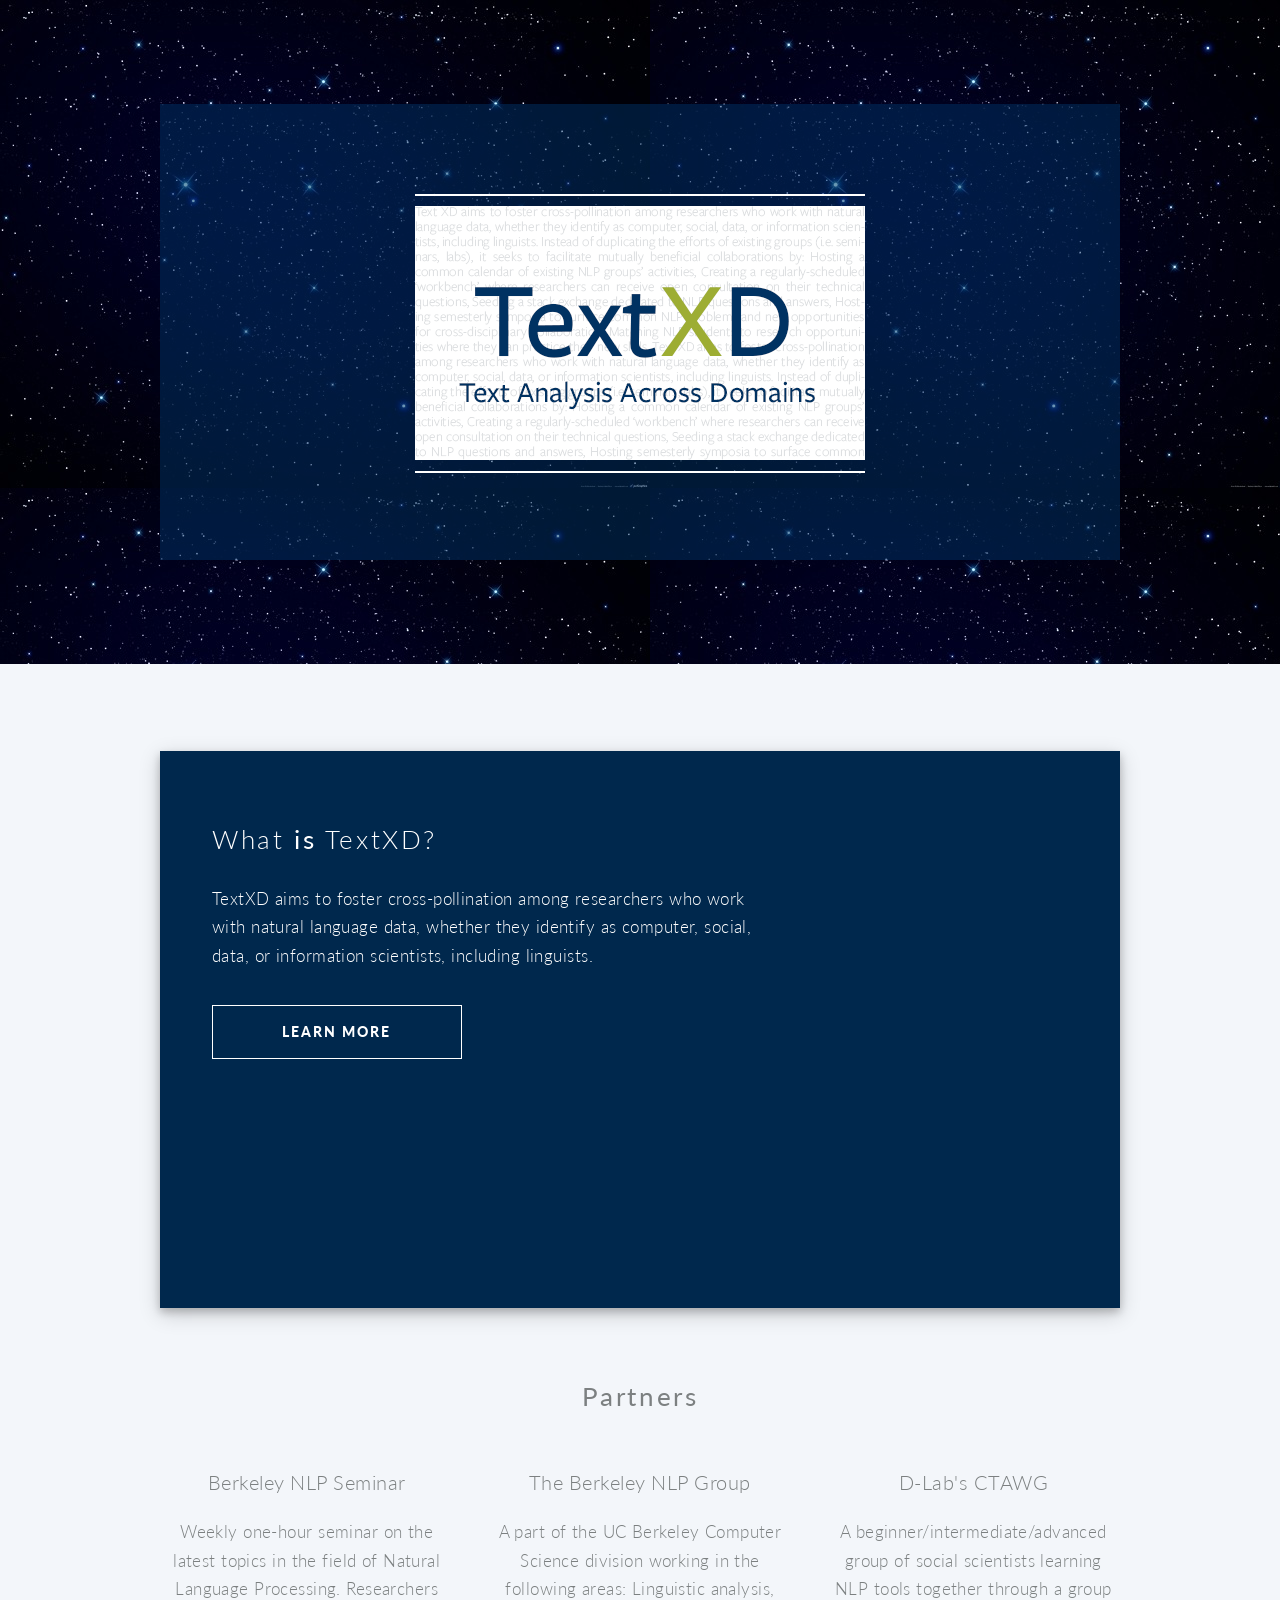
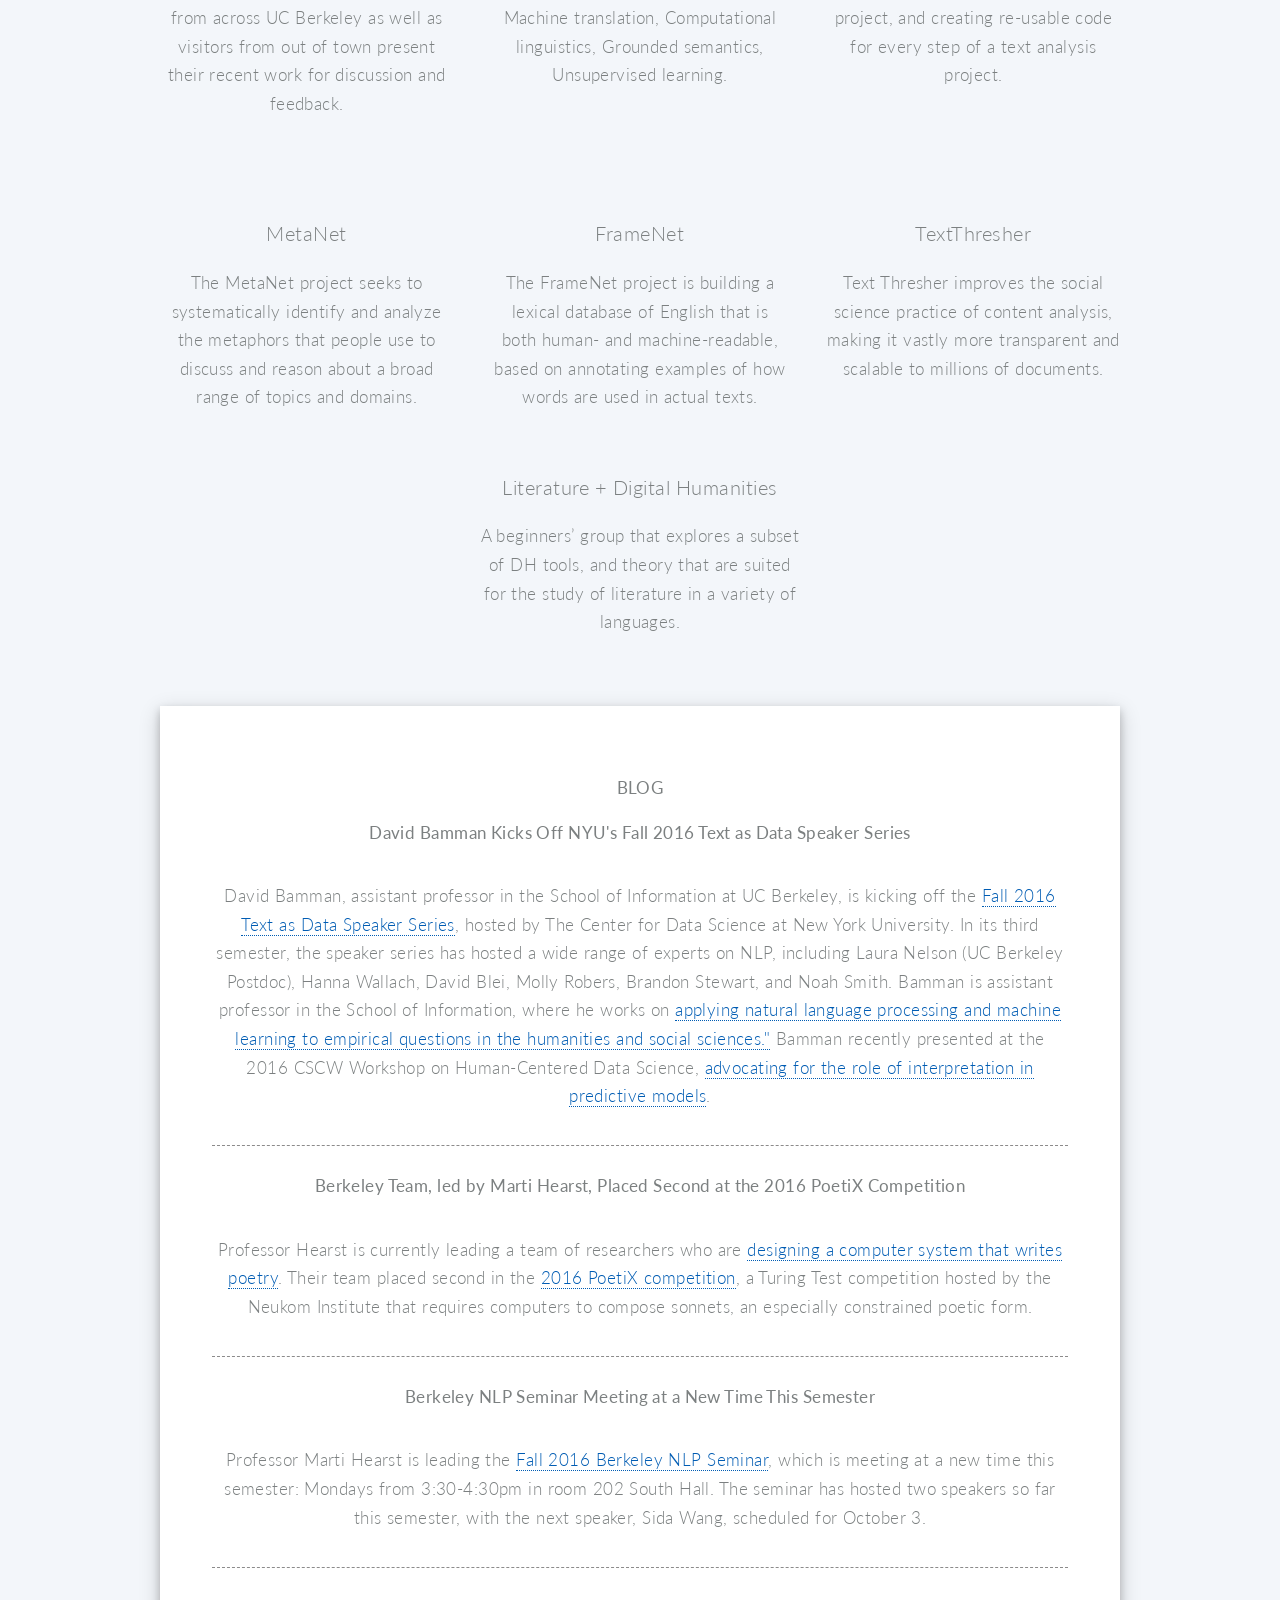
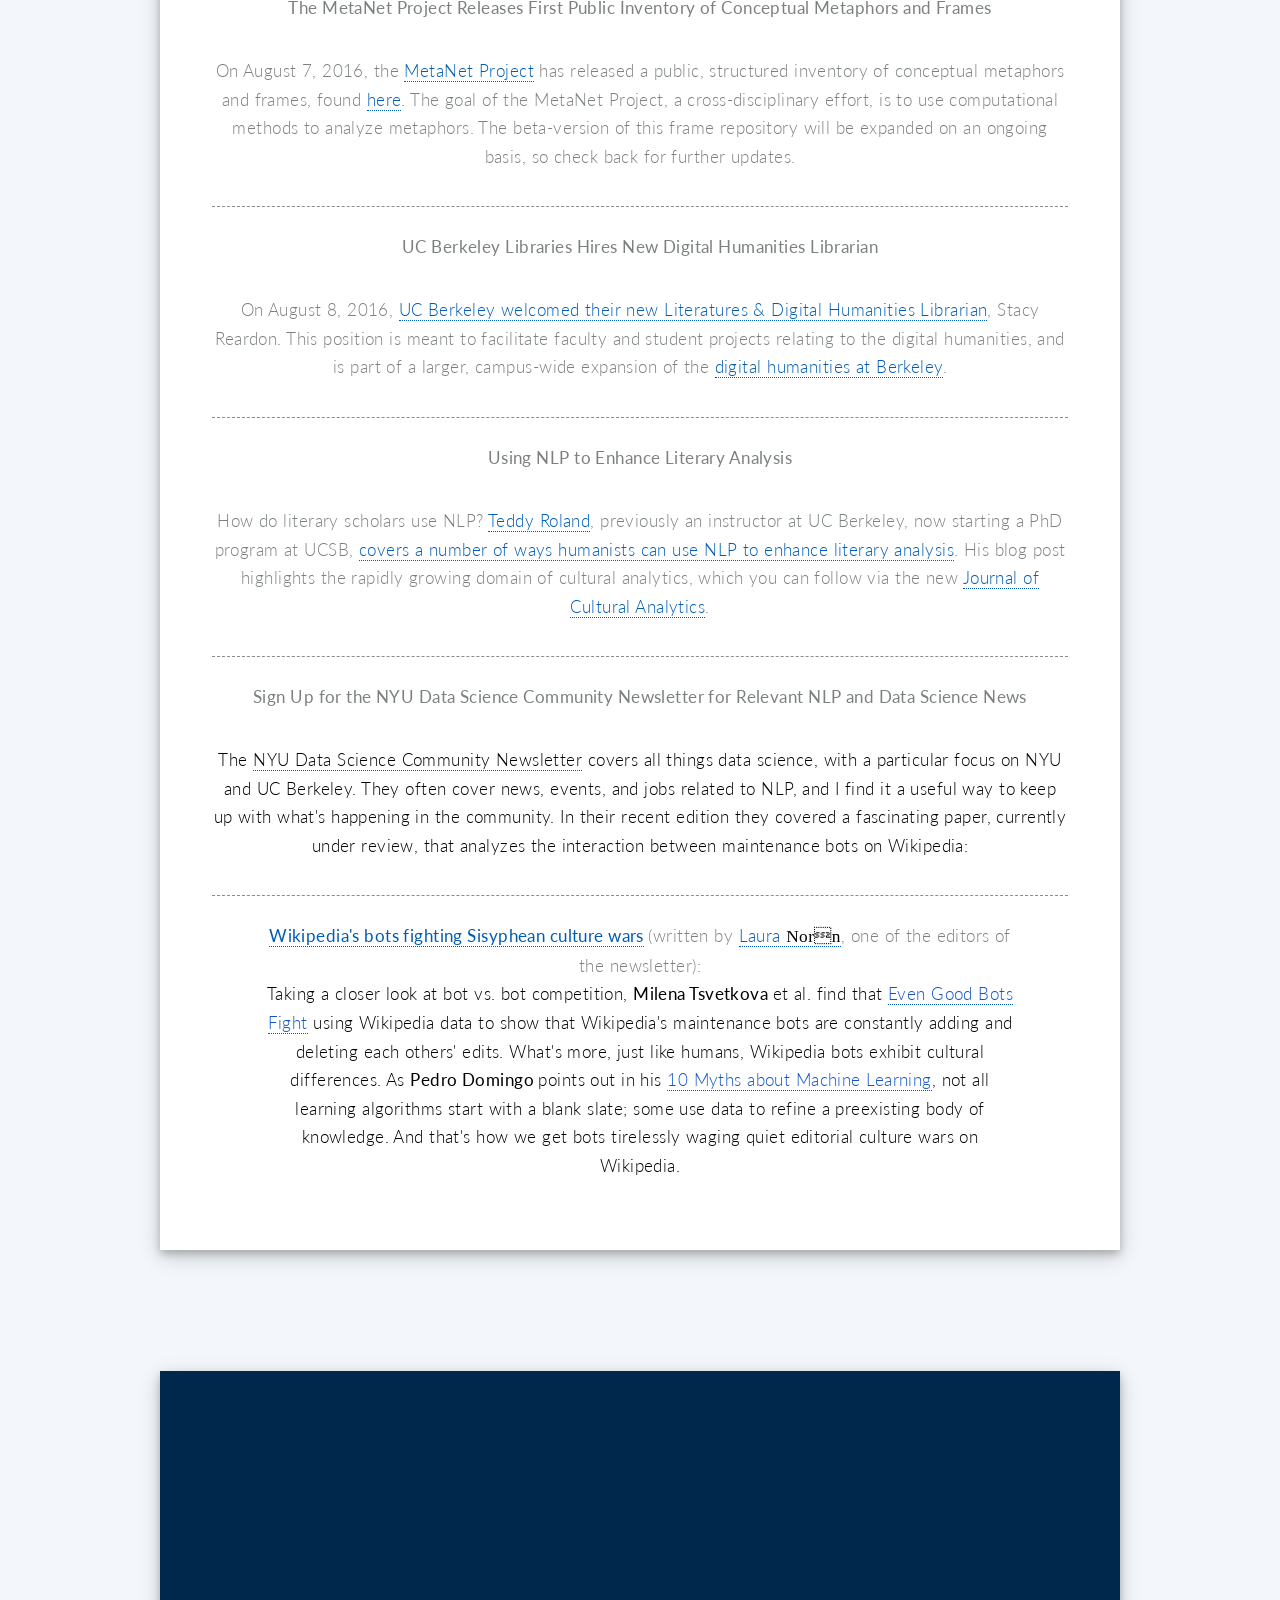
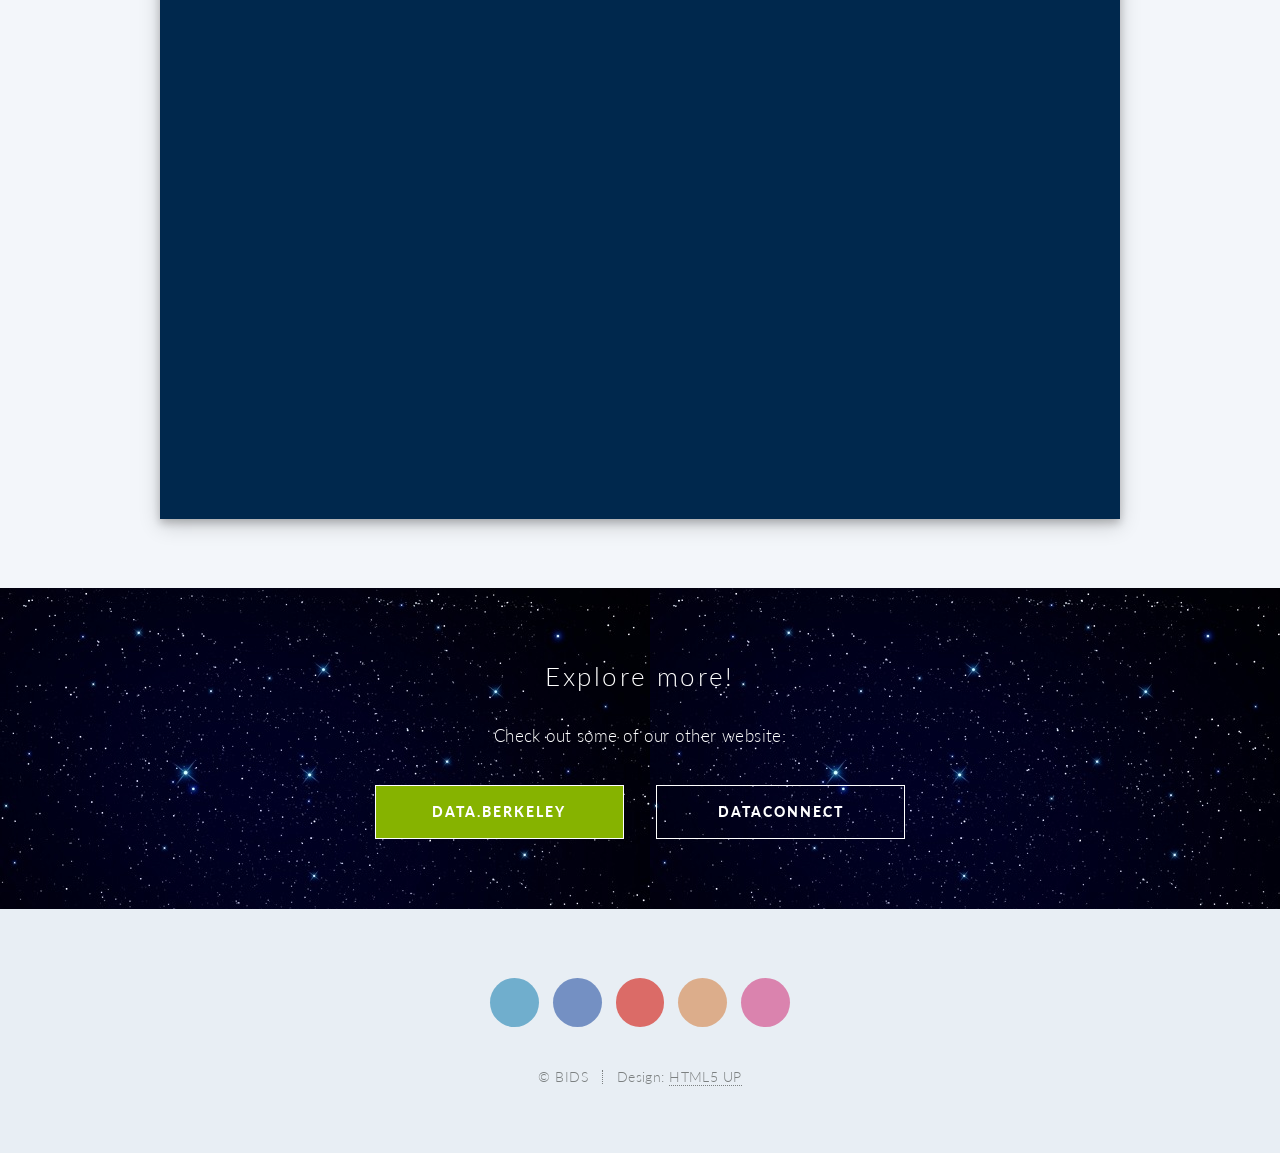
==== index.html @ 4e78bb00 "Update index.html" ====
<!DOCTYPE HTML>
<html>
	<head>
		<title>TextXD</title>
		<meta charset="utf-8" />
		<meta name="viewport" content="width=device-width, initial-scale=1" />
		<!--[if lte IE 8]><script src="assets/js/ie/html5shiv.js"></script><![endif]-->
		<link rel="stylesheet" href="assets/css/main.css" />
		<!--[if lte IE 8]><link rel="stylesheet" href="assets/css/ie8.css" /><![endif]-->
		<!--[if lte IE 9]><link rel="stylesheet" href="assets/css/ie9.css" /><![endif]-->
	</head>
	<body class="index">
		<div id="page-wrapper">

			<!-- Banner -->
				<section id="banner">

					<!--
						".inner" is set up as an inline-block so it automatically expands
						in both directions to fit whatever's inside it. This means it won't
						automatically wrap lines, so be sure to use line breaks where
						appropriate (<br />).
					-->
					<div class="inner" style="width: 75%; padding-top: 7%;">

						<header>
							<p style="padding-top: 7px;"><img src = "images/TextXD.png"></p>
						</header>

					</div>

				</section>

			<!-- Main -->
				<article id="main">

<!-- 					<header class="special container">
						<span class="icon fa-bar-chart-o"></span>
						<h2>These teams play a huge role in <strong>evolving</strong>
						<br /> the Data Science program at Berkeley
						</h2>
						<p>The BIDS ETWG meets bi-monthly to discuss events and issues occuring within the Data Science at Berkeley community
						<br /> Through our various projects, we encourage <strong>collaboration</strong> between undergraduate/graduate students & professors.
						<br /> In addition to looking to <strong>expand</strong> our student team, the faculty at BIDS is always excited to speak to students who drop by. </p>
					</header> -->

					<!-- One -->
						<section class="wrapper style2 container special-alt" style = "box-shadow: 0 4px 8px 0 rgba(0, 0, 0, 0.2), 0 6px 20px 0 rgba(0, 0, 0, 0.19);">
							<div class="row 50%">
								<div class="8u 12u(narrower)">

									<header>
										<h2>What <strong>is</strong> TextXD?</h2>
									</header>
									<p>TextXD aims to foster cross-pollination among researchers who work with natural language data, whether they identify as computer, 
									social, data, or information scientists, including linguists. </p>
									
<!-- 									<ul class="rteindent1">
										<li>Hosting a common calendar of existing natural language processing (NLP) groups’ activities</li>
										<li>Creating a regularly scheduled "workbench"&nbsp;where researchers can receive open consultation on their technical questions</li>
										<li>Seeding a stack exchange dedicated to NLP questions and answers</li>
										<li>Hosting semesterly symposia to surface common NLP problems and new opportunities for cross-disciplinary collaboration</li>
										<li>Matching NLP students to research opportunities twhere they can practice their new skills</li>
										<li>And more</li>
									</ul> -->
									
									<footer>
										<ul class="buttons">
											<li><a href="https://bids.berkeley.edu/research/textxd" class="button">Learn More</a></li>
										</ul>
									</footer>

								</div>
								<div class="4u 12u(narrower) important(narrower)">

									<ul class="featured-icons">
										<li><span class="icon fa-clock-o"><span class="label">Feature 1</span></span></li>
										<li><span class="icon fa-volume-up"><span class="label">Feature 2</span></span></li>
										<li><span class="icon fa-laptop"><span class="label">Feature 3</span></span></li>
										<li><span class="icon fa-inbox"><span class="label">Feature 4</span></span></li>
										<li><span class="icon fa-lock"><span class="label">Feature 5</span></span></li>
										<li><span class="icon fa-cog"><span class="label">Feature 6</span></span></li>
									</ul>

								</div>
							</div>
						</section>
						

					<!-- Two -->
					<section class="wrapper style1 container special">
						<header>
							<h2><strong>Partners</strong></h2>
						</header>

							<div class="row">
								<div class="4u 12u(narrower)">

									<section>
										<span class="icon featured fa-users"></span>
										<header>
											<h3><a href="http://nlp.berkeley.edu/">Berkeley NLP Seminar</a></h3>
										</header>
										<p>Weekly one-hour seminar on the latest topics in the field of Natural Language Processing. Researchers from 
										across UC Berkeley as well as visitors from out of town present their recent work for discussion and feedback. </p>
									</section>

								</div>
								<div class="4u 12u(narrower)">

									<section>
										<span class="icon featured fa-comments-o"></span>
										<header>
											<h3><a href="http://nlp.cs.berkeley.edu/">The Berkeley NLP Group</a></h3>
										</header>
										<p>A part of the UC Berkeley Computer Science division working in the following areas: Linguistic analysis, Machine translation, 
										Computational linguistics, Grounded semantics, Unsupervised learning.</p>
									</section>

								</div>
								<div class="4u 12u(narrower)">

									<section>
										<span class="icon featured fa-code"></span>
										<header>
											<h3><a href="http://dlabctawg.github.io">D-Lab's CTAWG</a></h3>
										</header>
										<p>A beginner/intermediate/advanced group of social scientists learning NLP tools together through a group project, 
										and creating re-usable code for every step of a text analysis project.</p>
									</section>

								</div>
							</div>
						
							<div class="row">
								<div class="4u 12u(narrower)">

									<section>
										<span class="icon featured fa-sitemap"></span>
										<header>
											<h3><a href="https://metanet.icsi.berkeley.edu/metanet/">MetaNet</a></h3>
										</header>
										<p>The MetaNet project seeks to systematically identify and analyze the metaphors that people use to discuss and reason about a broad range of topics and domains. </p>
									</section>

								</div>
								<div class="4u 12u(narrower)">

									<section>
										<span class="icon featured fa-desktop"></span>
										<header>
											<h3><a href="https://framenet.icsi.berkeley.edu/fndrupal/">FrameNet</a></h3>
										</header>
										<p>The FrameNet project is building a lexical database of English that is both human- and machine-readable, based on annotating examples of how words are used in actual texts. </p>
									</section>

								</div>
								<div class="4u 12u(narrower)">

									<section>
										<span class="icon featured fa-check"></span>
										<header>
											<h3><a href="http://www.textthresher.org/">TextThresher</a></h3>
										</header>
										<p>Text Thresher improves the social science practice of content analysis, making it vastly more transparent and scalable to millions of documents.</p>
									</section>

								</div>
						</div>
						<div>
								<div class="4u 12u(narrower)" style="margin: auto;">

									<section>
										<span class="icon featured fa-comment"></span>
										<header>
											<h3><a href="http://digitalhumanities.berkeley.edu/">Literature + Digital Humanities</a></h3>
										</header>
										<p>A beginners’ group that explores a subset of DH tools, and theory that are suited for the study of literature in a variety of languages.</p>
									</section>

								</div>
							</div>
						</section>
				

					<!-- Three -->
						<section class="wrapper style3 container special" style = "box-shadow: 0 4px 8px 0 rgba(0, 0, 0, 0.2), 0 6px 20px 0 rgba(0, 0, 0, 0.19);">

							<header>
								<h1><strong>BLOG</strong></h1>
							</header>

							<div class=WordSection1>

							<p class=MsoNormal><b>David <span class=SpellE>Bamman</span> Kicks Off NYU's
							Fall 2016 Text as Data Speaker Series<o:p></o:p></b></p>

							<p class=MsoNormal>David <span class=SpellE>Bamman</span>, assistant professor
							in the School of Information at UC Berkeley, is kicking off the <a
							href="http://cds.nyu.edu/text-data-speaker-series/"><span class=InternetLink>Fall
							2016 Text as Data Speaker Series</span></a>, hosted by The Center for Data
							Science at New York University. In its third semester, the speaker series has
							hosted a wide range of experts on NLP, including Laura Nelson (UC Berkeley
							Postdoc), Hanna Wallach, David <span class=SpellE>Blei</span>, Molly <span
							class=SpellE>Robers</span>, Brandon Stewart, and Noah Smith. <span
							class=SpellE>Bamman</span> is assistant professor in the School of Information,
							where he works on <a href="http://people.ischool.berkeley.edu/~dbamman/"><span
							class=InternetLink>applying natural language processing and machine learning
							to empirical questions in the humanities and social sciences.&quot;</span></a> <span
							class=SpellE>Bamman</span> recently presented at the 2016 CSCW Workshop on
							Human-Centered Data Science, <a
							href="http://people.ischool.berkeley.edu/~dbamman/pubs/pdf/Bamman_HCDS.pdf"><span
							class=InternetLink>advocating for the role of interpretation in predictive
							models</span></a>.</p>

							<hr style = "border-top: 1px dashed #8c8b8b;">

							<p class=MsoNormal><b>Berkeley Team, led by Marti Hearst, Placed Second at the
							2016 <span class=SpellE>PoetiX</span> Competition<o:p></o:p></b></p>

							

							<p class=MsoNormal>Professor Hearst is currently leading a team of researchers
							who are <a
							href="http://www.ischool.berkeley.edu/newsandevents/news/20160809-computerpoetry"><span
							class=InternetLink>designing a computer system that writes poetry</span></a>.
							Their team placed second in the <a
							href="http://bregman.dartmouth.edu/turingtests/poetix"><span
							class=InternetLink>2016 <span class=SpellE>PoetiX</span> competition</span></a>,
							a Turing Test competition hosted by the <span class=SpellE>Neukom</span>
							Institute that requires computers to compose sonnets, an especially constrained
							poetic form. </p>

							<hr style = "border-top: 1px dashed #8c8b8b;">
							

							<p class=MsoNormal><b>Berkeley NLP Seminar Meeting at a New Time This Semester<o:p></o:p></b></p>

							

							<p class=MsoNormal>Professor Marti Hearst is leading the <a
							href="http://nlp.berkeley.edu/2016/08/17/nlp-seminar-new-time-for-fall-mondays-at-330pm/"><span
							class=VisitedInternetLink>Fall 2016 Berkeley NLP Seminar</span></a>, which is
							meeting at a new time this semester: Mondays from 3:30-4:30pm in room 202 South
							Hall. The seminar has hosted two speakers so far this semester, with the next
							speaker, <span class=SpellE>Sida</span> Wang, scheduled for October 3. </p>

							<hr style = "border-top: 1px dashed #8c8b8b;">
							

							

							<p class=MsoNormal><b>The <span class=SpellE>MetaNet</span> Project Releases
							First Public Inventory of Conceptual Metaphors and Frames<o:p></o:p></b></p>

							

							<p class=MsoNormal>On August 7, 2016, the <a
							href="https://metanet.icsi.berkeley.edu/metanet/"><span class=SpellE><span
							class=InternetLink>MetaNet</span></span><span class=InternetLink> Project</span></a>
							has released a public, structured inventory of conceptual metaphors and frames,
							found <a href="https://metaphor.icsi.berkeley.edu/pub/en/"><span
							class=InternetLink>here</span></a>. The goal of the <span class=SpellE>MetaNet</span>
							Project, a cross-disciplinary effort, is to use computational methods to
							analyze metaphors. The beta-version of this frame repository will be expanded
							on an ongoing basis, so check back for further updates. </p>

							<hr style = "border-top: 1px dashed #8c8b8b;">
							

							<p class=MsoNormal><b>UC Berkeley Libraries Hires New Digital Humanities
							Librarian<o:p></o:p></b></p>

							

							<p class=MsoNormal>On August 8, 2016, <a
							href="http://blogs.lib.berkeley.edu/cunews.php/announcing-our-new-literatures-digital"><span
							class=InternetLink>UC Berkeley welcomed their new Literatures &amp; Digital
							Humanities Librarian</span></a>, Stacy Reardon. This position is meant to
							facilitate faculty and student projects relating to the digital humanities, and
							is part of a larger, campus-wide expansion of the <a
							href="http://digitalhumanities.berkeley.edu/"><span class=InternetLink>digital
							humanities at Berkeley</span></a>.</p>

							<hr style = "border-top: 1px dashed #8c8b8b;">
							

							<p class=MsoNormal><b>Using NLP to Enhance Literary Analysis<o:p></o:p></b></p>

							

							<p class=MsoNormal>How do literary scholars use NLP? <a
							href="https://teddyroland.com/about/"><span class=InternetLink>Teddy Roland</span></a>,
							previously an instructor at UC Berkeley, now starting a PhD program at UCSB, <a
							href="http://digitalhumanities.berkeley.edu/blog/16/07/18/humanist-apologetic-natural-language-processing-or-new-introduction-nltk-guest-post"><span
							class=InternetLink>covers a number of ways humanists can use NLP to enhance
							literary analysis</span></a>. His blog post highlights the rapidly growing
							domain of cultural analytics, which you can follow via the new <a
							href="http://culturalanalytics.org/"><span class=InternetLink>Journal of
							Cultural Analytics</span></a>. </p>

							<hr style = "border-top: 1px dashed #8c8b8b;">
							

							

							<p class=MsoNormal><b>Sign Up for the NYU Data Science Community Newsletter for
							Relevant NLP and Data Science News<o:p></o:p></b></p>

							

							<p class=MsoNormal><span style='color:black'>The </span><a
							href="http://cds.nyu.edu/newsletter/"><span class=InternetLink><span
							style='color:black'>NYU Data Science Community Newsletter</span></span></a><span
							style='color:black'> covers all things data science, with a particular focus on
							NYU and UC Berkeley. They often cover news, events, and jobs related to NLP,
							and I find it a useful way to keep up with what's happening in the community.
							In their recent edition they covered a fascinating paper, currently under
							review, that analyzes the interaction between maintenance bots on Wikipedia: <o:p></o:p></span></p>

							<hr style = "border-top: 1px dashed #8c8b8b;">
							

							<p class=MsoNormal style='margin-top:0in;margin-right:.5in;margin-bottom:0in;
							margin-left:.5in;margin-bottom:.0001pt'><a
							href="https://dl.dropboxusercontent.com/u/3865904/nyu-data-science-newsletter-20160916-069.pdf"><span
							class=InternetLink><b>Wikipedia's bots fighting Sisyphean culture wars</b></span></a><b>
							</b>(written by <a href="https://about.me/lauranoren"><span class=InternetLink>Laura
							</span><span class=SpellE><em><span style='font-family:"Liberation Serif","serif";
							mso-bidi-font-family:"Liberation Sans";color:windowtext;font-style:normal;
							text-decoration:none;text-underline:none'>Norn</span></em></span></a>, one of
							the editors of the newsletter):</p>

							<p class=MsoNormal style='margin-top:0in;margin-right:.5in;margin-bottom:0in;
							margin-left:.5in;margin-bottom:.0001pt'></p>
							

							<p class=MsoNormal style='margin-top:0in;margin-right:.5in;margin-bottom:0in;
							margin-left:.5in;margin-bottom:.0001pt'><span style='color:black'>Taking a
							closer look at bot vs. bot competition, <b style='mso-bidi-font-weight:normal'>Milena
							<span class=SpellE>Tsvetkova</span> </b>et al. find that </span><a
							href="https://u1757996.ct.sendgrid.net/wf/click?upn=[base64]"
							target="_blank"><span class=InternetLink><span style='color:#1155CC'>Even Good
							Bots Fight</span></span></a><span style='color:#1155CC'> </span><span
							style='color:black'>using Wikipedia data to show that Wikipedia's maintenance
							bots are constantly adding and deleting <span class=SpellE>each others'</span>
							edits. What's more, just like humans, Wikipedia bots exhibit cultural
							differences. As <b style='mso-bidi-font-weight:normal'>Pedro Domingo </b>points
							out in his </span><a
							href="https://u1757996.ct.sendgrid.net/wf/click?upn=[base64]"
							target="_blank"><span class=InternetLink><span style='color:#1155CC'>10 Myths
							about Machine Learning</span></span></a><span style='color:black'>, not all
							learning algorithms start with a blank slate; some use data to refine a
							preexisting body of knowledge. And that's how we get bots tirelessly waging
							quiet editorial culture wars on Wikipedia.<o:p></o:p></span></p>

							</div>

						</section>
					


				</article>
					<section class="wrapper style2 container special-alt" style = "box-shadow: 0 4px 8px 0 rgba(0, 0, 0, 0.2), 0 6px 20px 0 rgba(0, 0, 0, 0.19);">
						<center>
							<iframe src="https://calendar.google.com/calendar/embed?src=berkeley.edu_6809ngcqe1nfd234i8f9spk75s%40group.calendar.google.com&ctz=America/Los_Angeles" 
							style="border: 0" width="800" height="600" frameborder="0" scrolling="no"></iframe>
						</center>
					</section>
			<section></section>

			<!-- CTA -->
				<section id="cta">

					<header>
						<h2>Explore more!</h2>
						<p>Check out some of our other website:</p>
					</header>
					<footer>
						<ul class="buttons">
							<li><a href="http://data.berkeley.edu/" class="button" style="background-color: #86b300">Data.Berkeley</a></li>
							<li><a href="http://dataconnect.berkeley.edu/" class="button">DataConnect</a></li>
						</ul>
					</footer>

				</section>

			<!-- Footer -->
				<footer id="footer">

					<ul class="icons">
						<li><a href="#" class="icon circle fa-twitter"><span class="label">Twitter</span></a></li>
						<li><a href="#" class="icon circle fa-facebook"><span class="label">Facebook</span></a></li>
						<li><a href="#" class="icon circle fa-google-plus"><span class="label">Google+</span></a></li>
						<li><a href="#" class="icon circle fa-github"><span class="label">Github</span></a></li>
						<li><a href="#" class="icon circle fa-dribbble"><span class="label">Dribbble</span></a></li>
					</ul>

					<ul class="copyright">
						<li>&copy; BIDS</li><li>Design: <a href="http://html5up.net">HTML5 UP</a></li>
					</ul>

				</footer>

		</div>

		<!-- Scripts -->
			<script src="assets/js/jquery.min.js"></script>
			<script src="assets/js/jquery.dropotron.min.js"></script>
			<script src="assets/js/jquery.scrolly.min.js"></script>
			<script src="assets/js/jquery.scrollgress.min.js"></script>
			<script src="assets/js/skel.min.js"></script>
			<script src="assets/js/util.js"></script>
			<!--[if lte IE 8]><script src="assets/js/ie/respond.min.js"></script><![endif]-->
			<script src="assets/js/main.js"></script>

	</body>
</html>
---- assets/css/main.css ----
@import url("font-awesome.min.css");
@import url("http://fonts.googleapis.com/css?family=Lato:300,400,900");

/*
	Twenty by HTML5 UP
	html5up.net | @ajlkn
	Free for personal and commercial use under the CCA 3.0 license (html5up.net/license)
*/

/* Reset */

	html, body, div, span, applet, object, iframe, h1, h2, h3, h4, h5, h6, p, blockquote, pre, a, abbr, acronym, address, big, cite, code, del, dfn, em, img, ins, kbd, q, s, samp, small, strike, strong, sub, sup, tt, var, b, u, i, center, dl, dt, dd, ol, ul, li, fieldset, form, label, legend, table, caption, tbody, tfoot, thead, tr, th, td, article, aside, canvas, details, embed, figure, figcaption, footer, header, hgroup, menu, nav, output, ruby, section, summary, time, mark, audio, video {
		margin: 0;
		padding: 0;
		border: 0;
		font-size: 100%;
		font: inherit;
		vertical-align: baseline;
	}

	article, aside, details, figcaption, figure, footer, header, hgroup, menu, nav, section {
		display: block;
	}

	body {
		line-height: 1;
	}
	
	hr {
		display: block;
    		margin-top: 0.5em;
   	 	margin-bottom: 0.5em;
    		margin-left: auto;
    		margin-right: auto;
    		border-style: inset;
    		border-width: 1px;
	}

	ol, ul {
		list-style: none;
	}

	blockquote, q {
		quotes: none;
	}

	blockquote:before, blockquote:after, q:before, q:after {
		content: '';
		content: none;
	}

	table {
		border-collapse: collapse;
		border-spacing: 0;
	}

	body {
		-webkit-text-size-adjust: none;
	}

/* Box Model */

	*, *:before, *:after {
		-moz-box-sizing: border-box;
		-webkit-box-sizing: border-box;
		box-sizing: border-box;
	}

/* Containers */

	.container {
		margin-left: auto;
		margin-right: auto;
	}

	.container.\31 25\25 {
		width: 100%;
		max-width: 1750px;
		min-width: 1400px;
	}

	.container.\37 5\25 {
		width: 1050px;
	}

	.container.\35 0\25 {
		width: 700px;
	}

	.container.\32 5\25 {
		width: 350px;
	}

	.container {
		width: 1400px;
	}

	@media screen and (max-width: 1680px) {

		.container.\31 25\25 {
			width: 100%;
			max-width: 1500px;
			min-width: 1200px;
		}

		.container.\37 5\25 {
			width: 900px;
		}

		.container.\35 0\25 {
			width: 600px;
		}

		.container.\32 5\25 {
			width: 300px;
		}

		.container {
			width: 1200px;
		}

	}

	@media screen and (max-width: 1280px) {

		.container.\31 25\25 {
			width: 100%;
			max-width: 1200px;
			min-width: 960px;
		}

		.container.\37 5\25 {
			width: 720px;
		}

		.container.\35 0\25 {
			width: 480px;
		}

		.container.\32 5\25 {
			width: 240px;
		}

		.container {
			width: 960px;
		}

	}

	@media screen and (max-width: 980px) {

		.container.\31 25\25 {
			width: 100%;
			max-width: 118.75%;
			min-width: 95%;
		}

		.container.\37 5\25 {
			width: 71.25%;
		}

		.container.\35 0\25 {
			width: 47.5%;
		}

		.container.\32 5\25 {
			width: 23.75%;
		}

		.container {
			width: 95%;
		}

	}

	@media screen and (max-width: 840px) {

		.container.\31 25\25 {
			width: 100%;
			max-width: 118.75%;
			min-width: 95%;
		}

		.container.\37 5\25 {
			width: 71.25%;
		}

		.container.\35 0\25 {
			width: 47.5%;
		}

		.container.\32 5\25 {
			width: 23.75%;
		}

		.container {
			width: 95% !important;
		}

	}

	@media screen and (max-width: 736px) {

		.container.\31 25\25 {
			width: 100%;
			max-width: 125%;
			min-width: 100%;
		}

		.container.\37 5\25 {
			width: 75%;
		}

		.container.\35 0\25 {
			width: 50%;
		}

		.container.\32 5\25 {
			width: 25%;
		}

		.container {
			width: 100% !important;
		}

	}

/* Grid */

	.row {
		border-bottom: solid 1px transparent;
		-moz-box-sizing: border-box;
		-webkit-box-sizing: border-box;
		box-sizing: border-box;
	}

	.row > * {
		float: left;
		-moz-box-sizing: border-box;
		-webkit-box-sizing: border-box;
		box-sizing: border-box;
	}

	.row:after, .row:before {
		content: '';
		display: block;
		clear: both;
		height: 0;
	}

	.row.uniform > * > :first-child {
		margin-top: 0;
	}

	.row.uniform > * > :last-child {
		margin-bottom: 0;
	}

	.row.\30 \25 > * {
		padding: 0px 0 0 0px;
	}

	.row.\30 \25 {
		margin: 0px 0 -1px 0px;
	}

	.row.uniform.\30 \25 > * {
		padding: 0px 0 0 0px;
	}

	.row.uniform.\30 \25 {
		margin: 0px 0 -1px 0px;
	}

	.row > * {
		padding: 50px 0 0 50px;
	}

	.row {
		margin: -50px 0 -1px -50px;
	}

	.row.uniform > * {
		padding: 50px 0 0 50px;
	}

	.row.uniform {
		margin: -50px 0 -1px -50px;
	}

	.row.\32 00\25 > * {
		padding: 100px 0 0 100px;
	}

	.row.\32 00\25 {
		margin: -100px 0 -1px -100px;
	}

	.row.uniform.\32 00\25 > * {
		padding: 100px 0 0 100px;
	}

	.row.uniform.\32 00\25 {
		margin: -100px 0 -1px -100px;
	}

	.row.\31 50\25 > * {
		padding: 75px 0 0 75px;
	}

	.row.\31 50\25 {
		margin: -75px 0 -1px -75px;
	}

	.row.uniform.\31 50\25 > * {
		padding: 75px 0 0 75px;
	}

	.row.uniform.\31 50\25 {
		margin: -75px 0 -1px -75px;
	}

	.row.\35 0\25 > * {
		padding: 25px 0 0 25px;
	}

	.row.\35 0\25 {
		margin: -25px 0 -1px -25px;
	}

	.row.uniform.\35 0\25 > * {
		padding: 25px 0 0 25px;
	}

	.row.uniform.\35 0\25 {
		margin: -25px 0 -1px -25px;
	}

	.row.\32 5\25 > * {
		padding: 12.5px 0 0 12.5px;
	}

	.row.\32 5\25 {
		margin: -12.5px 0 -1px -12.5px;
	}

	.row.uniform.\32 5\25 > * {
		padding: 12.5px 0 0 12.5px;
	}

	.row.uniform.\32 5\25 {
		margin: -12.5px 0 -1px -12.5px;
	}

	.\31 2u, .\31 2u\24 {
		width: 100%;
		clear: none;
		margin-left: 0;
	}

	.\31 1u, .\31 1u\24 {
		width: 91.6666666667%;
		clear: none;
		margin-left: 0;
	}

	.\31 0u, .\31 0u\24 {
		width: 83.3333333333%;
		clear: none;
		margin-left: 0;
	}

	.\39 u, .\39 u\24 {
		width: 75%;
		clear: none;
		margin-left: 0;
	}

	.\38 u, .\38 u\24 {
		width: 66.6666666667%;
		clear: none;
		margin-left: 0;
	}

	.\37 u, .\37 u\24 {
		width: 58.3333333333%;
		clear: none;
		margin-left: 0;
	}

	.\36 u, .\36 u\24 {
		width: 50%;
		clear: none;
		margin-left: 0;
	}

	.\35 u, .\35 u\24 {
		width: 41.6666666667%;
		clear: none;
		margin-left: 0;
	}

	.\34 u, .\34 u\24 {
		width: 33.3333333333%;
		clear: none;
		margin-left: 0;
	}

	.\33 u, .\33 u\24 {
		width: 25%;
		clear: none;
		margin-left: 0;
	}

	.\32 u, .\32 u\24 {
		width: 16.6666666667%;
		clear: none;
		margin-left: 0;
	}

	.\31 u, .\31 u\24 {
		width: 8.3333333333%;
		clear: none;
		margin-left: 0;
	}

	.\31 2u\24 + *,
	.\31 1u\24 + *,
	.\31 0u\24 + *,
	.\39 u\24 + *,
	.\38 u\24 + *,
	.\37 u\24 + *,
	.\36 u\24 + *,
	.\35 u\24 + *,
	.\34 u\24 + *,
	.\33 u\24 + *,
	.\32 u\24 + *,
	.\31 u\24 + * {
		clear: left;
	}

	.\-11u {
		margin-left: 91.66667%;
	}

	.\-10u {
		margin-left: 83.33333%;
	}

	.\-9u {
		margin-left: 75%;
	}

	.\-8u {
		margin-left: 66.66667%;
	}

	.\-7u {
		margin-left: 58.33333%;
	}

	.\-6u {
		margin-left: 50%;
	}

	.\-5u {
		margin-left: 41.66667%;
	}

	.\-4u {
		margin-left: 33.33333%;
	}

	.\-3u {
		margin-left: 25%;
	}

	.\-2u {
		margin-left: 16.66667%;
	}

	.\-1u {
		margin-left: 8.33333%;
	}

	@media screen and (max-width: 1680px) {

		.row > * {
			padding: 40px 0 0 40px;
		}

		.row {
			margin: -40px 0 -1px -40px;
		}

		.row.uniform > * {
			padding: 40px 0 0 40px;
		}

		.row.uniform {
			margin: -40px 0 -1px -40px;
		}

		.row.\32 00\25 > * {
			padding: 80px 0 0 80px;
		}

		.row.\32 00\25 {
			margin: -80px 0 -1px -80px;
		}

		.row.uniform.\32 00\25 > * {
			padding: 80px 0 0 80px;
		}

		.row.uniform.\32 00\25 {
			margin: -80px 0 -1px -80px;
		}

		.row.\31 50\25 > * {
			padding: 60px 0 0 60px;
		}

		.row.\31 50\25 {
			margin: -60px 0 -1px -60px;
		}

		.row.uniform.\31 50\25 > * {
			padding: 60px 0 0 60px;
		}

		.row.uniform.\31 50\25 {
			margin: -60px 0 -1px -60px;
		}

		.row.\35 0\25 > * {
			padding: 20px 0 0 20px;
		}

		.row.\35 0\25 {
			margin: -20px 0 -1px -20px;
		}

		.row.uniform.\35 0\25 > * {
			padding: 20px 0 0 20px;
		}

		.row.uniform.\35 0\25 {
			margin: -20px 0 -1px -20px;
		}

		.row.\32 5\25 > * {
			padding: 10px 0 0 10px;
		}

		.row.\32 5\25 {
			margin: -10px 0 -1px -10px;
		}

		.row.uniform.\32 5\25 > * {
			padding: 10px 0 0 10px;
		}

		.row.uniform.\32 5\25 {
			margin: -10px 0 -1px -10px;
		}

		.\31 2u\28wide\29, .\31 2u\24\28wide\29 {
			width: 100%;
			clear: none;
			margin-left: 0;
		}

		.\31 1u\28wide\29, .\31 1u\24\28wide\29 {
			width: 91.6666666667%;
			clear: none;
			margin-left: 0;
		}

		.\31 0u\28wide\29, .\31 0u\24\28wide\29 {
			width: 83.3333333333%;
			clear: none;
			margin-left: 0;
		}

		.\39 u\28wide\29, .\39 u\24\28wide\29 {
			width: 75%;
			clear: none;
			margin-left: 0;
		}

		.\38 u\28wide\29, .\38 u\24\28wide\29 {
			width: 66.6666666667%;
			clear: none;
			margin-left: 0;
		}

		.\37 u\28wide\29, .\37 u\24\28wide\29 {
			width: 58.3333333333%;
			clear: none;
			margin-left: 0;
		}

		.\36 u\28wide\29, .\36 u\24\28wide\29 {
			width: 50%;
			clear: none;
			margin-left: 0;
		}

		.\35 u\28wide\29, .\35 u\24\28wide\29 {
			width: 41.6666666667%;
			clear: none;
			margin-left: 0;
		}

		.\34 u\28wide\29, .\34 u\24\28wide\29 {
			width: 33.3333333333%;
			clear: none;
			margin-left: 0;
		}

		.\33 u\28wide\29, .\33 u\24\28wide\29 {
			width: 25%;
			clear: none;
			margin-left: 0;
		}

		.\32 u\28wide\29, .\32 u\24\28wide\29 {
			width: 16.6666666667%;
			clear: none;
			margin-left: 0;
		}

		.\31 u\28wide\29, .\31 u\24\28wide\29 {
			width: 8.3333333333%;
			clear: none;
			margin-left: 0;
		}

		.\31 2u\24\28wide\29 + *,
		.\31 1u\24\28wide\29 + *,
		.\31 0u\24\28wide\29 + *,
		.\39 u\24\28wide\29 + *,
		.\38 u\24\28wide\29 + *,
		.\37 u\24\28wide\29 + *,
		.\36 u\24\28wide\29 + *,
		.\35 u\24\28wide\29 + *,
		.\34 u\24\28wide\29 + *,
		.\33 u\24\28wide\29 + *,
		.\32 u\24\28wide\29 + *,
		.\31 u\24\28wide\29 + * {
			clear: left;
		}

		.\-11u\28wide\29 {
			margin-left: 91.66667%;
		}

		.\-10u\28wide\29 {
			margin-left: 83.33333%;
		}

		.\-9u\28wide\29 {
			margin-left: 75%;
		}

		.\-8u\28wide\29 {
			margin-left: 66.66667%;
		}

		.\-7u\28wide\29 {
			margin-left: 58.33333%;
		}

		.\-6u\28wide\29 {
			margin-left: 50%;
		}

		.\-5u\28wide\29 {
			margin-left: 41.66667%;
		}

		.\-4u\28wide\29 {
			margin-left: 33.33333%;
		}

		.\-3u\28wide\29 {
			margin-left: 25%;
		}

		.\-2u\28wide\29 {
			margin-left: 16.66667%;
		}

		.\-1u\28wide\29 {
			margin-left: 8.33333%;
		}

	}

	@media screen and (max-width: 1280px) {

		.row > * {
			padding: 40px 0 0 40px;
		}

		.row {
			margin: -40px 0 -1px -40px;
		}

		.row.uniform > * {
			padding: 40px 0 0 40px;
		}

		.row.uniform {
			margin: -40px 0 -1px -40px;
		}

		.row.\32 00\25 > * {
			padding: 80px 0 0 80px;
		}

		.row.\32 00\25 {
			margin: -80px 0 -1px -80px;
		}

		.row.uniform.\32 00\25 > * {
			padding: 80px 0 0 80px;
		}

		.row.uniform.\32 00\25 {
			margin: -80px 0 -1px -80px;
		}

		.row.\31 50\25 > * {
			padding: 60px 0 0 60px;
		}

		.row.\31 50\25 {
			margin: -60px 0 -1px -60px;
		}

		.row.uniform.\31 50\25 > * {
			padding: 60px 0 0 60px;
		}

		.row.uniform.\31 50\25 {
			margin: -60px 0 -1px -60px;
		}

		.row.\35 0\25 > * {
			padding: 20px 0 0 20px;
		}

		.row.\35 0\25 {
			margin: -20px 0 -1px -20px;
		}

		.row.uniform.\35 0\25 > * {
			padding: 20px 0 0 20px;
		}

		.row.uniform.\35 0\25 {
			margin: -20px 0 -1px -20px;
		}

		.row.\32 5\25 > * {
			padding: 10px 0 0 10px;
		}

		.row.\32 5\25 {
			margin: -10px 0 -1px -10px;
		}

		.row.uniform.\32 5\25 > * {
			padding: 10px 0 0 10px;
		}

		.row.uniform.\32 5\25 {
			margin: -10px 0 -1px -10px;
		}

		.\31 2u\28normal\29, .\31 2u\24\28normal\29 {
			width: 100%;
			clear: none;
			margin-left: 0;
		}

		.\31 1u\28normal\29, .\31 1u\24\28normal\29 {
			width: 91.6666666667%;
			clear: none;
			margin-left: 0;
		}

		.\31 0u\28normal\29, .\31 0u\24\28normal\29 {
			width: 83.3333333333%;
			clear: none;
			margin-left: 0;
		}

		.\39 u\28normal\29, .\39 u\24\28normal\29 {
			width: 75%;
			clear: none;
			margin-left: 0;
		}

		.\38 u\28normal\29, .\38 u\24\28normal\29 {
			width: 66.6666666667%;
			clear: none;
			margin-left: 0;
		}

		.\37 u\28normal\29, .\37 u\24\28normal\29 {
			width: 58.3333333333%;
			clear: none;
			margin-left: 0;
		}

		.\36 u\28normal\29, .\36 u\24\28normal\29 {
			width: 50%;
			clear: none;
			margin-left: 0;
		}

		.\35 u\28normal\29, .\35 u\24\28normal\29 {
			width: 41.6666666667%;
			clear: none;
			margin-left: 0;
		}

		.\34 u\28normal\29, .\34 u\24\28normal\29 {
			width: 33.3333333333%;
			clear: none;
			margin-left: 0;
		}

		.\33 u\28normal\29, .\33 u\24\28normal\29 {
			width: 25%;
			clear: none;
			margin-left: 0;
		}

		.\32 u\28normal\29, .\32 u\24\28normal\29 {
			width: 16.6666666667%;
			clear: none;
			margin-left: 0;
		}

		.\31 u\28normal\29, .\31 u\24\28normal\29 {
			width: 8.3333333333%;
			clear: none;
			margin-left: 0;
		}

		.\31 2u\24\28normal\29 + *,
		.\31 1u\24\28normal\29 + *,
		.\31 0u\24\28normal\29 + *,
		.\39 u\24\28normal\29 + *,
		.\38 u\24\28normal\29 + *,
		.\37 u\24\28normal\29 + *,
		.\36 u\24\28normal\29 + *,
		.\35 u\24\28normal\29 + *,
		.\34 u\24\28normal\29 + *,
		.\33 u\24\28normal\29 + *,
		.\32 u\24\28normal\29 + *,
		.\31 u\24\28normal\29 + * {
			clear: left;
		}

		.\-11u\28normal\29 {
			margin-left: 91.66667%;
		}

		.\-10u\28normal\29 {
			margin-left: 83.33333%;
		}

		.\-9u\28normal\29 {
			margin-left: 75%;
		}

		.\-8u\28normal\29 {
			margin-left: 66.66667%;
		}

		.\-7u\28normal\29 {
			margin-left: 58.33333%;
		}

		.\-6u\28normal\29 {
			margin-left: 50%;
		}

		.\-5u\28normal\29 {
			margin-left: 41.66667%;
		}

		.\-4u\28normal\29 {
			margin-left: 33.33333%;
		}

		.\-3u\28normal\29 {
			margin-left: 25%;
		}

		.\-2u\28normal\29 {
			margin-left: 16.66667%;
		}

		.\-1u\28normal\29 {
			margin-left: 8.33333%;
		}

	}

	@media screen and (max-width: 980px) {

		.row > * {
			padding: 30px 0 0 30px;
		}

		.row {
			margin: -30px 0 -1px -30px;
		}

		.row.uniform > * {
			padding: 30px 0 0 30px;
		}

		.row.uniform {
			margin: -30px 0 -1px -30px;
		}

		.row.\32 00\25 > * {
			padding: 60px 0 0 60px;
		}

		.row.\32 00\25 {
			margin: -60px 0 -1px -60px;
		}

		.row.uniform.\32 00\25 > * {
			padding: 60px 0 0 60px;
		}

		.row.uniform.\32 00\25 {
			margin: -60px 0 -1px -60px;
		}

		.row.\31 50\25 > * {
			padding: 45px 0 0 45px;
		}

		.row.\31 50\25 {
			margin: -45px 0 -1px -45px;
		}

		.row.uniform.\31 50\25 > * {
			padding: 45px 0 0 45px;
		}

		.row.uniform.\31 50\25 {
			margin: -45px 0 -1px -45px;
		}

		.row.\35 0\25 > * {
			padding: 15px 0 0 15px;
		}

		.row.\35 0\25 {
			margin: -15px 0 -1px -15px;
		}

		.row.uniform.\35 0\25 > * {
			padding: 15px 0 0 15px;
		}

		.row.uniform.\35 0\25 {
			margin: -15px 0 -1px -15px;
		}

		.row.\32 5\25 > * {
			padding: 7.5px 0 0 7.5px;
		}

		.row.\32 5\25 {
			margin: -7.5px 0 -1px -7.5px;
		}

		.row.uniform.\32 5\25 > * {
			padding: 7.5px 0 0 7.5px;
		}

		.row.uniform.\32 5\25 {
			margin: -7.5px 0 -1px -7.5px;
		}

		.\31 2u\28narrow\29, .\31 2u\24\28narrow\29 {
			width: 100%;
			clear: none;
			margin-left: 0;
		}

		.\31 1u\28narrow\29, .\31 1u\24\28narrow\29 {
			width: 91.6666666667%;
			clear: none;
			margin-left: 0;
		}

		.\31 0u\28narrow\29, .\31 0u\24\28narrow\29 {
			width: 83.3333333333%;
			clear: none;
			margin-left: 0;
		}

		.\39 u\28narrow\29, .\39 u\24\28narrow\29 {
			width: 75%;
			clear: none;
			margin-left: 0;
		}

		.\38 u\28narrow\29, .\38 u\24\28narrow\29 {
			width: 66.6666666667%;
			clear: none;
			margin-left: 0;
		}

		.\37 u\28narrow\29, .\37 u\24\28narrow\29 {
			width: 58.3333333333%;
			clear: none;
			margin-left: 0;
		}

		.\36 u\28narrow\29, .\36 u\24\28narrow\29 {
			width: 50%;
			clear: none;
			margin-left: 0;
		}

		.\35 u\28narrow\29, .\35 u\24\28narrow\29 {
			width: 41.6666666667%;
			clear: none;
			margin-left: 0;
		}

		.\34 u\28narrow\29, .\34 u\24\28narrow\29 {
			width: 33.3333333333%;
			clear: none;
			margin-left: 0;
		}

		.\33 u\28narrow\29, .\33 u\24\28narrow\29 {
			width: 25%;
			clear: none;
			margin-left: 0;
		}

		.\32 u\28narrow\29, .\32 u\24\28narrow\29 {
			width: 16.6666666667%;
			clear: none;
			margin-left: 0;
		}

		.\31 u\28narrow\29, .\31 u\24\28narrow\29 {
			width: 8.3333333333%;
			clear: none;
			margin-left: 0;
		}

		.\31 2u\24\28narrow\29 + *,
		.\31 1u\24\28narrow\29 + *,
		.\31 0u\24\28narrow\29 + *,
		.\39 u\24\28narrow\29 + *,
		.\38 u\24\28narrow\29 + *,
		.\37 u\24\28narrow\29 + *,
		.\36 u\24\28narrow\29 + *,
		.\35 u\24\28narrow\29 + *,
		.\34 u\24\28narrow\29 + *,
		.\33 u\24\28narrow\29 + *,
		.\32 u\24\28narrow\29 + *,
		.\31 u\24\28narrow\29 + * {
			clear: left;
		}

		.\-11u\28narrow\29 {
			margin-left: 91.66667%;
		}

		.\-10u\28narrow\29 {
			margin-left: 83.33333%;
		}

		.\-9u\28narrow\29 {
			margin-left: 75%;
		}

		.\-8u\28narrow\29 {
			margin-left: 66.66667%;
		}

		.\-7u\28narrow\29 {
			margin-left: 58.33333%;
		}

		.\-6u\28narrow\29 {
			margin-left: 50%;
		}

		.\-5u\28narrow\29 {
			margin-left: 41.66667%;
		}

		.\-4u\28narrow\29 {
			margin-left: 33.33333%;
		}

		.\-3u\28narrow\29 {
			margin-left: 25%;
		}

		.\-2u\28narrow\29 {
			margin-left: 16.66667%;
		}

		.\-1u\28narrow\29 {
			margin-left: 8.33333%;
		}

	}

	@media screen and (max-width: 840px) {

		.row > * {
			padding: 30px 0 0 30px;
		}

		.row {
			margin: -30px 0 -1px -30px;
		}

		.row.uniform > * {
			padding: 30px 0 0 30px;
		}

		.row.uniform {
			margin: -30px 0 -1px -30px;
		}

		.row.\32 00\25 > * {
			padding: 60px 0 0 60px;
		}

		.row.\32 00\25 {
			margin: -60px 0 -1px -60px;
		}

		.row.uniform.\32 00\25 > * {
			padding: 60px 0 0 60px;
		}

		.row.uniform.\32 00\25 {
			margin: -60px 0 -1px -60px;
		}

		.row.\31 50\25 > * {
			padding: 45px 0 0 45px;
		}

		.row.\31 50\25 {
			margin: -45px 0 -1px -45px;
		}

		.row.uniform.\31 50\25 > * {
			padding: 45px 0 0 45px;
		}

		.row.uniform.\31 50\25 {
			margin: -45px 0 -1px -45px;
		}

		.row.\35 0\25 > * {
			padding: 15px 0 0 15px;
		}

		.row.\35 0\25 {
			margin: -15px 0 -1px -15px;
		}

		.row.uniform.\35 0\25 > * {
			padding: 15px 0 0 15px;
		}

		.row.uniform.\35 0\25 {
			margin: -15px 0 -1px -15px;
		}

		.row.\32 5\25 > * {
			padding: 7.5px 0 0 7.5px;
		}

		.row.\32 5\25 {
			margin: -7.5px 0 -1px -7.5px;
		}

		.row.uniform.\32 5\25 > * {
			padding: 7.5px 0 0 7.5px;
		}

		.row.uniform.\32 5\25 {
			margin: -7.5px 0 -1px -7.5px;
		}

		.\31 2u\28narrower\29, .\31 2u\24\28narrower\29 {
			width: 100%;
			clear: none;
			margin-left: 0;
		}

		.\31 1u\28narrower\29, .\31 1u\24\28narrower\29 {
			width: 91.6666666667%;
			clear: none;
			margin-left: 0;
		}

		.\31 0u\28narrower\29, .\31 0u\24\28narrower\29 {
			width: 83.3333333333%;
			clear: none;
			margin-left: 0;
		}

		.\39 u\28narrower\29, .\39 u\24\28narrower\29 {
			width: 75%;
			clear: none;
			margin-left: 0;
		}

		.\38 u\28narrower\29, .\38 u\24\28narrower\29 {
			width: 66.6666666667%;
			clear: none;
			margin-left: 0;
		}

		.\37 u\28narrower\29, .\37 u\24\28narrower\29 {
			width: 58.3333333333%;
			clear: none;
			margin-left: 0;
		}

		.\36 u\28narrower\29, .\36 u\24\28narrower\29 {
			width: 50%;
			clear: none;
			margin-left: 0;
		}

		.\35 u\28narrower\29, .\35 u\24\28narrower\29 {
			width: 41.6666666667%;
			clear: none;
			margin-left: 0;
		}

		.\34 u\28narrower\29, .\34 u\24\28narrower\29 {
			width: 33.3333333333%;
			clear: none;
			margin-left: 0;
		}

		.\33 u\28narrower\29, .\33 u\24\28narrower\29 {
			width: 25%;
			clear: none;
			margin-left: 0;
		}

		.\32 u\28narrower\29, .\32 u\24\28narrower\29 {
			width: 16.6666666667%;
			clear: none;
			margin-left: 0;
		}

		.\31 u\28narrower\29, .\31 u\24\28narrower\29 {
			width: 8.3333333333%;
			clear: none;
			margin-left: 0;
		}

		.\31 2u\24\28narrower\29 + *,
		.\31 1u\24\28narrower\29 + *,
		.\31 0u\24\28narrower\29 + *,
		.\39 u\24\28narrower\29 + *,
		.\38 u\24\28narrower\29 + *,
		.\37 u\24\28narrower\29 + *,
		.\36 u\24\28narrower\29 + *,
		.\35 u\24\28narrower\29 + *,
		.\34 u\24\28narrower\29 + *,
		.\33 u\24\28narrower\29 + *,
		.\32 u\24\28narrower\29 + *,
		.\31 u\24\28narrower\29 + * {
			clear: left;
		}

		.\-11u\28narrower\29 {
			margin-left: 91.66667%;
		}

		.\-10u\28narrower\29 {
			margin-left: 83.33333%;
		}

		.\-9u\28narrower\29 {
			margin-left: 75%;
		}

		.\-8u\28narrower\29 {
			margin-left: 66.66667%;
		}

		.\-7u\28narrower\29 {
			margin-left: 58.33333%;
		}

		.\-6u\28narrower\29 {
			margin-left: 50%;
		}

		.\-5u\28narrower\29 {
			margin-left: 41.66667%;
		}

		.\-4u\28narrower\29 {
			margin-left: 33.33333%;
		}

		.\-3u\28narrower\29 {
			margin-left: 25%;
		}

		.\-2u\28narrower\29 {
			margin-left: 16.66667%;
		}

		.\-1u\28narrower\29 {
			margin-left: 8.33333%;
		}

	}

	@media screen and (max-width: 736px) {

		.row > * {
			padding: 30px 0 0 30px;
		}

		.row {
			margin: -30px 0 -1px -30px;
		}

		.row.uniform > * {
			padding: 30px 0 0 30px;
		}

		.row.uniform {
			margin: -30px 0 -1px -30px;
		}

		.row.\32 00\25 > * {
			padding: 60px 0 0 60px;
		}

		.row.\32 00\25 {
			margin: -60px 0 -1px -60px;
		}

		.row.uniform.\32 00\25 > * {
			padding: 60px 0 0 60px;
		}

		.row.uniform.\32 00\25 {
			margin: -60px 0 -1px -60px;
		}

		.row.\31 50\25 > * {
			padding: 45px 0 0 45px;
		}

		.row.\31 50\25 {
			margin: -45px 0 -1px -45px;
		}

		.row.uniform.\31 50\25 > * {
			padding: 45px 0 0 45px;
		}

		.row.uniform.\31 50\25 {
			margin: -45px 0 -1px -45px;
		}

		.row.\35 0\25 > * {
			padding: 15px 0 0 15px;
		}

		.row.\35 0\25 {
			margin: -15px 0 -1px -15px;
		}

		.row.uniform.\35 0\25 > * {
			padding: 15px 0 0 15px;
		}

		.row.uniform.\35 0\25 {
			margin: -15px 0 -1px -15px;
		}

		.row.\32 5\25 > * {
			padding: 7.5px 0 0 7.5px;
		}

		.row.\32 5\25 {
			margin: -7.5px 0 -1px -7.5px;
		}

		.row.uniform.\32 5\25 > * {
			padding: 7.5px 0 0 7.5px;
		}

		.row.uniform.\32 5\25 {
			margin: -7.5px 0 -1px -7.5px;
		}

		.\31 2u\28mobile\29, .\31 2u\24\28mobile\29 {
			width: 100%;
			clear: none;
			margin-left: 0;
		}

		.\31 1u\28mobile\29, .\31 1u\24\28mobile\29 {
			width: 91.6666666667%;
			clear: none;
			margin-left: 0;
		}

		.\31 0u\28mobile\29, .\31 0u\24\28mobile\29 {
			width: 83.3333333333%;
			clear: none;
			margin-left: 0;
		}

		.\39 u\28mobile\29, .\39 u\24\28mobile\29 {
			width: 75%;
			clear: none;
			margin-left: 0;
		}

		.\38 u\28mobile\29, .\38 u\24\28mobile\29 {
			width: 66.6666666667%;
			clear: none;
			margin-left: 0;
		}

		.\37 u\28mobile\29, .\37 u\24\28mobile\29 {
			width: 58.3333333333%;
			clear: none;
			margin-left: 0;
		}

		.\36 u\28mobile\29, .\36 u\24\28mobile\29 {
			width: 50%;
			clear: none;
			margin-left: 0;
		}

		.\35 u\28mobile\29, .\35 u\24\28mobile\29 {
			width: 41.6666666667%;
			clear: none;
			margin-left: 0;
		}

		.\34 u\28mobile\29, .\34 u\24\28mobile\29 {
			width: 33.3333333333%;
			clear: none;
			margin-left: 0;
		}

		.\33 u\28mobile\29, .\33 u\24\28mobile\29 {
			width: 25%;
			clear: none;
			margin-left: 0;
		}

		.\32 u\28mobile\29, .\32 u\24\28mobile\29 {
			width: 16.6666666667%;
			clear: none;
			margin-left: 0;
		}

		.\31 u\28mobile\29, .\31 u\24\28mobile\29 {
			width: 8.3333333333%;
			clear: none;
			margin-left: 0;
		}

		.\31 2u\24\28mobile\29 + *,
		.\31 1u\24\28mobile\29 + *,
		.\31 0u\24\28mobile\29 + *,
		.\39 u\24\28mobile\29 + *,
		.\38 u\24\28mobile\29 + *,
		.\37 u\24\28mobile\29 + *,
		.\36 u\24\28mobile\29 + *,
		.\35 u\24\28mobile\29 + *,
		.\34 u\24\28mobile\29 + *,
		.\33 u\24\28mobile\29 + *,
		.\32 u\24\28mobile\29 + *,
		.\31 u\24\28mobile\29 + * {
			clear: left;
		}

		.\-11u\28mobile\29 {
			margin-left: 91.66667%;
		}

		.\-10u\28mobile\29 {
			margin-left: 83.33333%;
		}

		.\-9u\28mobile\29 {
			margin-left: 75%;
		}

		.\-8u\28mobile\29 {
			margin-left: 66.66667%;
		}

		.\-7u\28mobile\29 {
			margin-left: 58.33333%;
		}

		.\-6u\28mobile\29 {
			margin-left: 50%;
		}

		.\-5u\28mobile\29 {
			margin-left: 41.66667%;
		}

		.\-4u\28mobile\29 {
			margin-left: 33.33333%;
		}

		.\-3u\28mobile\29 {
			margin-left: 25%;
		}

		.\-2u\28mobile\29 {
			margin-left: 16.66667%;
		}

		.\-1u\28mobile\29 {
			margin-left: 8.33333%;
		}

	}

/* Basic */

	body {
		background: #f3f6fa;
	}

		body.is-loading *, body.is-loading *:before, body.is-loading *:after {
			-moz-animation: none !important;
			-webkit-animation: none !important;
			-ms-animation: none !important;
			animation: none !important;
			-moz-transition: none !important;
			-webkit-transition: none !important;
			-ms-transition: none !important;
			transition: none !important;
		}

	body, input, select, textarea {
		color: #7c8081;
		font-family: 'Lato', sans-serif;
		font-size: 15pt;
		font-weight: 300;
		letter-spacing: 0.025em;
		line-height: 1.75em;
	}

	a {
		-moz-transition: color 0.2s ease-in-out, border-color 0.2s ease-in-out, background-color 0.2s ease-in-out;
		-webkit-transition: color 0.2s ease-in-out, border-color 0.2s ease-in-out, background-color 0.2s ease-in-out;
		-ms-transition: color 0.2s ease-in-out, border-color 0.2s ease-in-out, background-color 0.2s ease-in-out;
		transition: color 0.2s ease-in-out, border-color 0.2s ease-in-out, background-color 0.2s ease-in-out;
		color: #005cb3;
		text-decoration: none;
		border-bottom: dotted 1px;
	}

		a:hover {
			border-bottom-color: transparent;
		}

	strong, b {
		font-weight: 400;
	}

	p, ul, ol, dl, table, blockquote {
		margin: 0 0 2em 0;
	}

	h1, h2, h3, h4, h5, h6 {
		color: inherit;
		font-weight: 300;
		line-height: 1.75em;
		margin-bottom: 1em;
		
	}

		h1 a, h2 a, h3 a, h4 a, h5 a, h6 a {
			color: inherit;
			text-decoration: none;
			border: 0;
		}

	h2 {
		font-size: 1.5em;
		letter-spacing: 0.1em;
	}

	h3 {
		font-size: 1.15em;
		letter-spacing: 0.025em;
	}

	sub {
		font-size: 0.8em;
		position: relative;
		top: 0.5em;
	}

	sup {
		font-size: 0.8em;
		position: relative;
		top: -0.5em;
	}

	hr {
		border-top: solid 1px rgba(124, 128, 129, 0.2);
		border: 0;
		margin-bottom: 1.5em;
	}

	blockquote {
		border-left: solid 0.5em rgba(124, 128, 129, 0.2);
		font-style: italic;
		padding: 1em 0 1em 2em;
	}

/* Section/Article */

	section.special, article.special {
		text-align: center;
	}

	header.major {
		padding-bottom: 2em;
	}

	header.special {
		margin-bottom: 5em;
		padding-top: 7em;
		position: relative;
		text-align: center;
	}

		header.special:before, header.special:after {
			border-bottom: solid 1.5px;
			border-top: solid 1.5px;
			content: '';
			height: 7px;
			opacity: 0.1;
			position: absolute;
			top: 1.75em;
			width: 43%;
		}

		header.special:before {
			left: 0;
		}

		header.special:after {
			right: 0;
		}

		header.special h2 {
			margin-bottom: 0;
		}

		header.special h2 + p {
			margin-bottom: 0;
			padding-top: 1.5em;
		}

		header.special .icon {
			cursor: default;
			height: 7em;
			left: 0;
			position: absolute;
			text-align: center;
			top: 1em;
			width: 100%;
		}

			header.special .icon:before {
				font-size: 3.5em;
				opacity: 0.35;
			}

	footer > :last-child {
		margin-bottom: 0;
	}

	footer.major {
		padding-top: 3em;
	}

/* Form */

	input[type="text"],
	input[type="password"],
	input[type="email"],
	textarea {
		-moz-transition: background-color 0.2s ease-in-out, border-color 0.2s ease-in-out;
		-webkit-transition: background-color 0.2s ease-in-out, border-color 0.2s ease-in-out;
		-ms-transition: background-color 0.2s ease-in-out, border-color 0.2s ease-in-out;
		transition: background-color 0.2s ease-in-out, border-color 0.2s ease-in-out;
		-moz-appearance: none;
		-webkit-appearance: none;
		-ms-appearance: none;
		appearance: none;
		background: none;
		border: solid 1px rgba(124, 128, 129, 0.2);
		color: inherit;
		display: block;
		padding: 0.75em;
		text-decoration: none;
		width: 100%;
		outline: 0;
	}

		input[type="text"]:focus,
		input[type="password"]:focus,
		input[type="email"]:focus,
		textarea:focus {
			border-color: #83d3c9;
		}

	input[type="text"],
	input[type="password"],
	input[type="email"] {
		line-height: 1em;
	}

	::-webkit-input-placeholder {
		color: inherit;
		opacity: 0.5;
		position: relative;
		top: 3px;
	}

	:-moz-placeholder {
		color: inherit;
		opacity: 0.5;
	}

	::-moz-placeholder {
		color: inherit;
		opacity: 0.5;
	}

	:-ms-input-placeholder {
		color: inherit;
		opacity: 0.5;
	}

	.formerize-placeholder {
		color: rgba(124, 128, 129, 0.5) !important;
	}

/* Image */

	.image {
		border: 0;
		position: relative;
	}

		.image:before {
			background: url("images/overlay.png");
			content: '';
			height: 100%;
			left: 0;
			position: absolute;
			top: 0;
			width: 100%;
		}

		.image.fit {
			display: block;
		}

			.image.fit img {
				display: block;
				width: 100%;
			}

		.image.featured {
			display: block;
			margin: 0 0 2em 0;
		}

			.image.featured img {
				display: block;
				width: 100%;
			}

/* Icon */

	.icon {
		text-decoration: none;
		position: relative;
	}

		.icon:before {
			-moz-osx-font-smoothing: grayscale;
			-webkit-font-smoothing: antialiased;
			font-family: FontAwesome;
			font-style: normal;
			font-weight: normal;
			text-transform: none !important;
		}

		.icon.circle {
			-moz-transition: all 0.2s ease-in-out;
			-webkit-transition: all 0.2s ease-in-out;
			-ms-transition: all 0.2s ease-in-out;
			transition: all 0.2s ease-in-out;
			border: 0;
			border-radius: 100%;
			display: inline-block;
			font-size: 1.25em;
			height: 2.25em;
			left: 0;
			line-height: 2.25em;
			text-align: center;
			text-decoration: none;
			top: 0;
			width: 2.25em;
		}

			.icon.circle:hover {
				top: -0.2em;
			}

			.icon.circle.fa-twitter {
				background: #70aecd;
				color: #fff;
			}

				.icon.circle.fa-twitter:hover {
					background: #7fb7d2;
				}

			.icon.circle.fa-facebook {
				background: #7490c3;
				color: #fff;
			}

				.icon.circle.fa-facebook:hover {
					background: #829bc9;
				}

			.icon.circle.fa-google-plus {
				background: #db6b67;
				color: #fff;
			}

				.icon.circle.fa-google-plus:hover {
					background: #df7b77;
				}

			.icon.circle.fa-github {
				background: #dcad8b;
				color: #fff;
			}

				.icon.circle.fa-github:hover {
					background: #e1b89b;
				}

			.icon.circle.fa-dribbble {
				background: #da83ae;
				color: #fff;
			}

				.icon.circle.fa-dribbble:hover {
					background: #df93b8;
				}

		.icon.featured {
			cursor: default;
			display: block;
			margin: 0 0 1.5em 0;
			opacity: 0.35;
			text-align: center;
		}

			.icon.featured:before {
				font-size: 5em;
				line-height: 1em;
			}

		.icon > .label {
			display: none;
		}

/* List */

	ol.default {
		list-style: decimal;
		padding-left: 1.25em;
	}

		ol.default li {
			padding-left: 0.25em;
		}

	ul.default {
		list-style: disc;
		padding-left: 1em;
	}

		ul.default li {
			padding-left: 0.5em;
		}

	ul.icons {
		cursor: default;
	}

		ul.icons li {
			display: inline-block;
			line-height: 1em;
			padding-left: 0.5em;
		}

			ul.icons li:first-child {
				padding-left: 0;
			}

	ul.featured-icons {
		cursor: default;
		margin: -0.75em 0 0 0;
		opacity: 0.35;
		overflow: hidden;
		position: relative;
	}

		ul.featured-icons li {
			display: block;
			float: left;
			text-align: center;
			width: 50%;
		}

			ul.featured-icons li .icon {
				display: inline-block;
				font-size: 6.25em;
				height: 1.25em;
				line-height: 1.25em;
				width: 1em;
			}

	ul.buttons {
		cursor: default;
	}

		ul.buttons:last-child {
			margin-bottom: 0;
		}

		ul.buttons li {
			display: inline-block;
			padding: 0 0 0 1.5em;
		}

			ul.buttons li:first-child {
				padding: 0;
			}

		ul.buttons.vertical li {
			display: block;
			padding: 1.5em 0 0 0;
		}

			ul.buttons.vertical li:first-child {
				padding: 0;
			}

/* Table */

	table {
		width: 100%;
	}

		table.default {
			width: 100%;
		}

			table.default tbody tr {
				border-bottom: solid 1px rgba(124, 128, 129, 0.2);
			}

			table.default td {
				padding: 0.5em 1em 0.5em 1em;
			}

			table.default th {
				font-weight: 400;
				padding: 0.5em 1em 0.5em 1em;
				text-align: left;
			}

			table.default thead {
				background: #7c8081;
				color: #fff;
			}

/* Button */

	input[type="button"],
	input[type="submit"],
	input[type="reset"],
	.button {
		-moz-appearance: none;
		-webkit-appearance: none;
		-ms-appearance: none;
		appearance: none;
		-moz-transition: color 0.2s ease-in-out, border-color 0.2s ease-in-out, background-color 0.2s ease-in-out;
		-webkit-transition: color 0.2s ease-in-out, border-color 0.2s ease-in-out, background-color 0.2s ease-in-out;
		-ms-transition: color 0.2s ease-in-out, border-color 0.2s ease-in-out, background-color 0.2s ease-in-out;
		transition: color 0.2s ease-in-out, border-color 0.2s ease-in-out, background-color 0.2s ease-in-out;
		background: none;
		border: solid 1px;
		color: inherit;
		cursor: pointer;
		display: inline-block;
		font-size: 0.8em;
		font-weight: 900;
		letter-spacing: 2px;
		min-width: 18em;
		padding: 0 0.75em;
		line-height: 3.75em;
		text-align: center;
		text-decoration: none;
		text-transform: uppercase;
	}

		input[type="button"]:hover,
		input[type="submit"]:hover,
		input[type="reset"]:hover,
		.button:hover {
			background: rgba(188, 202, 206, 0.15);
			border-color: inherit;
		}

		input[type="button"].special,
		input[type="submit"].special,
		input[type="reset"].special,
		.button.special {
			background: #83d3c9;
			border-color: #83d3c9;
			color: #fff !important;
		}

			input[type="button"].special:hover,
			input[type="submit"].special:hover,
			input[type="reset"].special:hover,
			.button.special:hover {
				background: #96dad1 !important;
				border-color: #96dad1 !important;
			}

		input[type="button"].fit,
		input[type="submit"].fit,
		input[type="reset"].fit,
		.button.fit {
			width: 100%;
		}

		input[type="button"].small,
		input[type="submit"].small,
		input[type="reset"].small,
		.button.small {
			font-size: 0.7em;
			min-width: 14em;
			padding: 0.5em 0;
		}

/* Wrapper */

	.wrapper {
		margin-bottom: 5em;
		padding: 5em;
	}

		.wrapper.style1 {
			padding: 0;
		}

		.wrapper.style2 {
			background-color: #00284d;
			background-image: url("images/light-bl.svg"), url("images/light-br.svg");
			background-position: bottom left, bottom right;
			background-repeat: no-repeat, no-repeat;
			background-size: 25em, 25em;
			color: #fff;
		}

			.wrapper.style2 .button:hover {
				background: rgba(255, 255, 255, 0.15) !important;
			}

			.wrapper.style2 .button.special {
				background: #fff;
				border-color: #fff;
				color: #83d3c9 !important;
			}

				.wrapper.style2 .button.special:hover {
					border-color: inherit !important;
					color: #fff !important;
				}

		.wrapper.style3 {
			background: #fff;
			color: inherit;
		}

		.wrapper.style4 {
			background: #fff;
			color: inherit;
			padding: 4em;
		}

/* Header */

	@-moz-keyframes reveal-header {
		0% {
			top: -5em;
		}

		100% {
			top: 0;
		}
	}

	@-webkit-keyframes reveal-header {
		0% {
			top: -5em;
		}

		100% {
			top: 0;
		}
	}

	@-ms-keyframes reveal-header {
		0% {
			top: -5em;
		}

		100% {
			top: 0;
		}
	}

	@keyframes reveal-header {
		0% {
			top: -5em;
		}

		100% {
			top: 0;
		}
	}

	#header {
		background: #fff;
		box-shadow: 0 1px 2px 0 rgba(0, 0, 0, 0.075);
		color: inherit;
		cursor: default;
		font-size: 0.8em;
		left: 0;
		padding: 1em 1.5em;
		position: fixed;
		top: 0;
		width: 100%;
		z-index: 10000;
	}

		#header h1 {
			font-weight: 900;
			margin: 0;
		}

			#header h1 span {
				font-weight: 300;
			}

		#header nav {
			letter-spacing: 0.075em;
			position: absolute;
			right: 1.5em;
			text-transform: uppercase;
			top: 0.75em;
		}

			#header nav ul li {
				display: inline-block;
				margin-left: 1.5em;
			}

				#header nav ul li > ul {
					display: none;
				}

				#header nav ul li a {
					border: solid 1px transparent;
					color: inherit;
					display: inline-block;
					line-height: 1em;
					padding: 0.6em 0.75em;
					text-decoration: none;
				}

				#header nav ul li input[type="button"],
				#header nav ul li input[type="submit"],
				#header nav ul li input[type="reset"],
				#header nav ul li .button {
					font-size: 1em;
					min-width: 0;
					width: auto;
				}

				#header nav ul li.submenu > a {
					text-decoration: none;
				}

					#header nav ul li.submenu > a:before {
						-moz-osx-font-smoothing: grayscale;
						-webkit-font-smoothing: antialiased;
						font-family: FontAwesome;
						font-style: normal;
						font-weight: normal;
						text-transform: none !important;
					}

					#header nav ul li.submenu > a:before {
						content: '\f107';
						margin-right: 0.65em;
					}

				#header nav ul li.active > a, #header nav ul li:hover > a {
					-moz-transition: all 0.2s ease-in-out;
					-webkit-transition: all 0.2s ease-in-out;
					-ms-transition: all 0.2s ease-in-out;
					transition: all 0.2s ease-in-out;
					background: rgba(188, 202, 206, 0.15);
				}

				#header nav ul li.current > a {
					font-weight: 900;
				}

		#header.reveal {
			-moz-animation: reveal-header 0.5s;
			-webkit-animation: reveal-header 0.5s;
			-ms-animation: reveal-header 0.5s;
			animation: reveal-header 0.5s;
		}

		#header.alt {
			-moz-animation: none;
			-webkit-animation: none;
			-ms-animation: none;
			animation: none;
			background: transparent;
			box-shadow: none;
			color: #fff;
			padding: 2em 2.5em;
			position: absolute;
		}

			#header.alt nav {
				right: 2.5em;
				top: 1.75em;
			}

				#header.alt nav ul li.active > a, #header.alt nav ul li:hover > a {
					border: solid 1px;
				}

/* Dropotron */

	.dropotron {
		background: #fff;
		box-shadow: 0 1px 2px 0 rgba(0, 0, 0, 0.075);
		line-height: 2.25em;
		min-width: 13em;
		padding: 1em 0;
		text-transform: uppercase;
		margin-top: calc(-1em + 1px);
	}

		.dropotron.level-0 {
			font-size: 0.7em;
			font-weight: 400;
			margin-top: 1.5em;
		}

			.dropotron.level-0:before {
				border-bottom: solid 0.5em #fff;
				border-left: solid 0.5em transparent;
				border-right: solid 0.5em transparent;
				content: '';
				left: 0.75em;
				position: absolute;
				top: -0.45em;
			}

		.dropotron > li {
			border-top: solid 1px rgba(124, 128, 129, 0.2);
		}

			.dropotron > li > a {
				-moz-transition: none;
				-webkit-transition: none;
				-ms-transition: none;
				transition: none;
				color: inherit;
				text-decoration: none;
				padding: 0 1em;
				border: 0;
			}

			.dropotron > li:hover > a {
				background: #83d3c9;
				color: #fff;
			}

			.dropotron > li:first-child {
				border-top: 0;
			}

/* Banner */

	@-moz-keyframes reveal-banner {
		0% {
			opacity: 0;
		}

		100% {
			opacity: 1;
		}
	}

	@-webkit-keyframes reveal-banner {
		0% {
			opacity: 0;
		}

		100% {
			opacity: 1;
		}
	}

	@-ms-keyframes reveal-banner {
		0% {
			opacity: 0;
		}

		100% {
			opacity: 1;
		}
	}

	@keyframes reveal-banner {
		0% {
			opacity: 0;
		}

		100% {
			opacity: 1;
		}
	}

	#banner {
		background-attachment: scroll, scroll, scroll, fixed;
		background-color: #645862;
		background-image: url("images/light-bl.svg"), url("images/light-br.svg"), url("../../images/starryskieswallpapercollection14.jpg");
		background-position: bottom left, bottom right, top left, top center;
		background-repeat: no-repeat, no-repeat, repeat, no-repeat;
		background-size: 25em, 25em, auto, cover;
		color: #fff;
		cursor: default;
		padding: 6em 0;
		text-align: center;
	}

		#banner .inner {
			-moz-animation: reveal-banner 1s 0.25s ease-in-out;
			-webkit-animation: reveal-banner 1s 0.25s ease-in-out;
			-ms-animation: reveal-banner 1s 0.25s ease-in-out;
			animation: reveal-banner 1s 0.25s ease-in-out;
			-moz-animation-fill-mode: forwards;
			-webkit-animation-fill-mode: forwards;
			-ms-animation-fill-mode: forwards;
			animation-fill-mode: forwards;
			background: rgba(0, 51, 102, 0.5);
			color: #fff;
			display: inline-block;
			opacity: 0;
			padding: 3em;
			text-align: center;
		}

			#banner .inner header {
				display: inline-block;
				border-bottom: solid 2px;
				border-top: solid 2px;
				margin: 0 0 2em 0;
				padding: 3px 0 3px 0;
			}

				#banner .inner header h2 {
					border-bottom: solid 2px;
					border-top: solid 2px;
					font-size: 2.5em;
					font-weight: 900;
					letter-spacing: 0.2em;
					margin: 0;
					padding-left: 0.05em;
					position: relative;
				}

			#banner .inner p {
				letter-spacing: 0.1em;
				margin: 0;
				text-transform: uppercase;
			}

				#banner .inner p a {
					color: inherit;
					font-weight: 400;
					text-decoration: none;
				}

			#banner .inner footer {
				margin: 2em 0 0 0;
			}

/* Main */

	#main {
		background-image: url("images/dark-tl.svg"), url("images/dark-tr.svg"), url("images/dark-bl.svg"), url("images/dark-br.svg");
		background-position: top left, top right, bottom left, bottom right;
		background-repeat: no-repeat;
		background-size: 25em;
		padding: 7em 0;
	}

		#main > :last-child {
			margin-bottom: 0;
		}

		#main .sidebar section {
			border-top: solid 1px rgba(124, 128, 129, 0.2);
			margin: 3em 0 0 0;
			padding: 3em 0 0 0;
		}

			#main .sidebar section:first-child {
				border-top: 0;
				padding-top: 0;
				margin-top: 0;
			}

	body.index #main {
		padding-top: 5em;
	}

/* CTA */

	#cta {
		background-attachment: scroll, scroll, scroll, fixed;
		background-color: #645862;
		background-image: url("images/light-tl.svg"), url("images/light-tr.svg"), url("../../images/starryskieswallpapercollection14.jpg");
		background-position: top left, top right, top left, bottom center;
		background-repeat: no-repeat, no-repeat, repeat, no-repeat;
		background-size: 25em, 25em, auto, cover;
		color: #fff;
		padding: 5em;
		text-align: center;
	}

		#cta header {
			margin-bottom: 2em;
		}

/* Footer */

	#footer {
		background: #E8EEF4;
		color: #7c8081;
		padding: 5em 5em 10em 5em;
		text-align: center;
	}

		#footer .copyright {
			font-size: 0.8em;
			line-height: 1em;
		}

			#footer .copyright a {
				color: inherit;
			}

			#footer .copyright li {
				display: inline-block;
				margin-left: 1em;
				padding-left: 1em;
				border-left: dotted 1px;
			}

				#footer .copyright li:first-child {
					margin: 0;
					padding: 0;
					border: 0;
				}

/* Wide */

	@media screen and (max-width: 1680px) {

		/* Basic */

			body, input, select, textarea {
				font-size: 14pt;
			}

		/* Section/Article */

			header.special {
				padding-top: 5.5em;
				margin-bottom: 4em;
			}

	}

/* Normal */

	@media screen and (max-width: 1280px) {

		/* Basic */

			body, input, select, textarea {
				font-size: 13pt;
				letter-spacing: 0.025em;
				line-height: 1.65em;
			}

			h1, h2, h3, h4, h5, h6 {
				line-height: 1.5em;
			}

		/* Section/Article */

			header.major {
				padding-bottom: 1.5em;
			}

			footer.major {
				padding-top: 2em;
			}

		/* Wrapper */

			.wrapper {
				margin-bottom: 4em;
				padding: 4em 3em;
			}

				.wrapper.style4 {
					padding: 3em;
				}

		/* Header */

			#header nav ul li {
				margin-left: 1em;
			}

		/* Banner */

			#banner {
				background-attachment: scroll;
			}

		/* CTA */

			#cta {
				padding: 4em;
				background-attachment: scroll;
			}

		/* Footer */

			#footer {
				padding: 4em;
			}

	}

/* Narrow */

	@media screen and (max-width: 980px) {

		/* Basic */

			body, input, select, textarea {
				font-size: 13pt;
				letter-spacing: 0.025em;
				line-height: 1.5em;
			}

		/* Section/Article */

			header br {
				display: none;
			}

			header.major {
				padding-bottom: 1em;
			}

			header.special {
				padding-left: 2.5em;
				padding-right: 2.5em;
			}

			footer.major {
				padding-top: 1.5em;
			}

		/* Wrapper */

			.wrapper {
				margin-bottom: 3em;
				padding: 3em 2.5em;
			}

				.wrapper.special br {
					display: none;
				}

				.wrapper.style1 {
					padding: 0 2.5em;
				}

				.wrapper.style2 {
					background-size: 15em;
				}

				.wrapper.style4 {
					padding: 2.5em;
				}

		/* Banner */

			#banner {
				background-size: 15em, 15em, auto, cover;
			}

		/* Main */

			#main {
				background-size: 15em;
			}

		/* CTA */

			#cta {
				background-size: 15em, 15em, auto, cover;
				padding: 3em;
			}

	}

/* Narrower */

	#navPanel, #navButton {
		display: none;
	}

	@media screen and (max-width: 840px) {

		/* Basic */

			html, body {
				overflow-x: hidden;
			}

			header.major {
				padding-bottom: 0.25em;
			}

			header.special {
				margin-bottom: 4em;
				padding-top: 5em;
			}

				header.special:before, header.special:after {
					width: 40%;
				}

				header.special h2 + p {
					padding-top: 1.25em;
				}

		/* Section/Article */

			section {
				margin: 1em 0 1em 0;
			}

				section:first-child {
					margin-top: 0;
				}

		/* Button */

			input[type="button"].small,
			input[type="submit"].small,
			input[type="reset"].small,
			.button.small {
				font-size: 0.8em;
				min-width: 18em;
				padding: 0.75em 0;
			}

		/* List */

			ul.featured-icons {
				margin: 0;
			}

				ul.featured-icons li {
					display: inline-block;
					float: none;
					width: auto;
				}

					ul.featured-icons li .icon {
						font-size: 4em;
						width: 1.25em;
					}

			ul.buttons li {
				display: block;
				padding: 1em 0 0 0;
			}

		/* Header */

			#header {
				display: none;
			}

		/* Banner */

			#banner {
				margin: 0;
			}

		/* Wrapper */

			.wrapper.special-alt {
				text-align: center;
			}

			.wrapper.style4 {
				padding-bottom: 3em;
			}

		/* Main */

			#main {
				padding: 5em 0;
			}

				#main .sidebar {
					border-top: solid 1px rgba(124, 128, 129, 0.1);
					padding-top: 3em;
				}

					#main .sidebar section {
						border-top: 0;
						padding-top: 0;
					}

			body.index #main {
				padding-top: 4.5em;
			}

		/* CTA */

			#cta {
				margin: 0;
			}

		/* Footer */

			#footer {
				padding: 4em 1.5em;
			}

		/* Off-Canvas Navigation */

			#page-wrapper {
				-moz-backface-visibility: hidden;
				-webkit-backface-visibility: hidden;
				-ms-backface-visibility: hidden;
				backface-visibility: hidden;
				-moz-transition: -moz-transform 0.5s ease;
				-webkit-transition: -webkit-transform 0.5s ease;
				-ms-transition: -ms-transform 0.5s ease;
				transition: transform 0.5s ease;
				padding-bottom: 1px;
			}

			#navButton {
				-moz-backface-visibility: hidden;
				-webkit-backface-visibility: hidden;
				-ms-backface-visibility: hidden;
				backface-visibility: hidden;
				-moz-transition: -moz-transform 0.5s ease;
				-webkit-transition: -webkit-transform 0.5s ease;
				-ms-transition: -ms-transform 0.5s ease;
				transition: transform 0.5s ease;
				display: block;
				height: 60px;
				left: 0;
				position: fixed;
				top: 0;
				width: 100%;
				z-index: 10001;
			}

				#navButton .toggle {
					text-decoration: none;
					height: 60px;
					left: 0;
					position: absolute;
					text-align: center;
					top: 0;
					width: 100%;
					border: 0;
					outline: 0;
				}

					#navButton .toggle:before {
						-moz-osx-font-smoothing: grayscale;
						-webkit-font-smoothing: antialiased;
						font-family: FontAwesome;
						font-style: normal;
						font-weight: normal;
						text-transform: none !important;
					}

					#navButton .toggle:before {
						color: #fff;
						content: '\f0c9';
						font-size: 1em;
						height: 40px;
						left: 10px;
						line-height: 40px;
						opacity: 0.5;
						position: absolute;
						top: 11px;
						width: 60px;
						z-index: 1;
					}

					#navButton .toggle:after {
						background: rgba(163, 169, 170, 0.75);
						border-radius: 2px;
						content: '';
						height: 40px;
						left: 10px;
						position: absolute;
						top: 10px;
						width: 60px;
					}

			#navPanel {
				-moz-backface-visibility: hidden;
				-webkit-backface-visibility: hidden;
				-ms-backface-visibility: hidden;
				backface-visibility: hidden;
				-moz-transform: translateX(-275px);
				-webkit-transform: translateX(-275px);
				-ms-transform: translateX(-275px);
				transform: translateX(-275px);
				-moz-transition: -moz-transform 0.5s ease;
				-webkit-transition: -webkit-transform 0.5s ease;
				-ms-transition: -ms-transform 0.5s ease;
				transition: transform 0.5s ease;
				display: block;
				height: 100%;
				left: 0;
				overflow-y: auto;
				position: fixed;
				top: 0;
				width: 275px;
				z-index: 10002;
				background: #1c2021;
				color: #fff;
				font-size: 0.8em;
				letter-spacing: 0.075em;
				text-transform: uppercase;
				padding: 0.25em 0.75em 1em 0.75em;
			}

				#navPanel .link {
					border: 0;
					border-top: solid 1px rgba(255, 255, 255, 0.05);
					color: inherit;
					display: block;
					height: 3em;
					line-height: 3em;
					opacity: 0.75;
					text-decoration: none;
				}

					#navPanel .link.depth-0 {
						font-weight: 900;
					}

					#navPanel .link:first-child {
						border-top: 0;
					}

				#navPanel .indent-1 {
					display: inline-block;
					width: 1em;
				}

				#navPanel .indent-2 {
					display: inline-block;
					width: 2em;
				}

				#navPanel .indent-3 {
					display: inline-block;
					width: 3em;
				}

				#navPanel .indent-4 {
					display: inline-block;
					width: 4em;
				}

				#navPanel .indent-5 {
					display: inline-block;
					width: 5em;
				}

			body.navPanel-visible #page-wrapper {
				-moz-transform: translateX(275px);
				-webkit-transform: translateX(275px);
				-ms-transform: translateX(275px);
				transform: translateX(275px);
			}

			body.navPanel-visible #navButton {
				-moz-transform: translateX(275px);
				-webkit-transform: translateX(275px);
				-ms-transform: translateX(275px);
				transform: translateX(275px);
			}

			body.navPanel-visible #navPanel {
				-moz-transform: translateX(0);
				-webkit-transform: translateX(0);
				-ms-transform: translateX(0);
				transform: translateX(0);
			}

	}

/* Mobile */

	@media screen and (max-width: 736px) {

		/* Basic */

			body {
				min-width: 320px;
			}

			h2 {
				font-size: 1.25em;
				letter-spacing: 0.1em;
			}

			h3 {
				font-size: 1em;
				letter-spacing: 0.025em;
			}

			p {
				text-align: justify;
			}

		/* Section/Article */

			header {
				text-align: center;
			}

				header.major {
					padding-bottom: 0;
				}

				header.special {
					margin-bottom: 3em;
					padding-left: 1.5em;
					padding-right: 1.5em;
				}

					header.special:before, header.special:after {
						width: 38%;
					}

					header.special .icon {
						font-size: 0.75em;
						top: 1.5em;
					}

				header p {
					text-align: center;
				}

			footer.major {
				padding-top: 0;
			}

		/* Icon */

			.icon.circle {
				font-size: 1em;
			}

		/* Button */

			input[type="button"],
			input[type="submit"],
			input[type="reset"],
			.button {
				max-width: 20em;
				width: 100%;
			}

				input[type="button"].fit,
				input[type="submit"].fit,
				input[type="reset"].fit,
				.button.fit {
					width: auto;
				}

		/* List */

			ul.icons li {
				padding-left: 0.25em;
			}

			ul.featured-icons li .icon {
				width: 1.1em;
			}

			ul.buttons {
				text-align: center;
			}

		/* Wrapper */

			.wrapper {
				margin-bottom: 2.5em;
				padding: 2.25em 1.5em;
			}

				.wrapper.special br {
					display: none;
				}

				.wrapper.style1 {
					padding: 0 1.5em;
				}

				.wrapper.style2 {
					background-size: 10em;
					padding: 2.25em 1.5em;
				}

				.wrapper.style4 {
					background-size: 10em;
					padding: 1.5em 1.5em 3em 1.5em;
				}

		/* Banner */

			#banner {
				background-size: 10em, 10em, auto, cover;
				padding: 6em 0;
			}

				#banner .inner {
					background: none;
					display: block;
					padding: 0 1.5em;
				}

					#banner .inner header h2 {
						font-size: 1.5em;
					}

					#banner .inner p {
						text-align: center;
					}

					#banner .inner br {
						display: none;
					}

		/* Main */

			#main {
				background-size: 10em;
				padding: 3.5em 0 2.5em 0;
			}

			body.index #main {
				padding: 2.5em 0 0 0;
			}

			body.contact #main {
				padding-bottom: 0;
			}

		/* CTA */

			#cta {
				background-size: 10em, 10em, auto, cover;
				padding: 3em 1.5em;
			}

		/* Footer */

			#footer {
				padding: 3em 1.5em;
			}

				#footer .copyright li {
					display: block;
					margin: 1em 0 0 0;
					padding: 0;
					border: 0;
				}

		/* Off-Canvas Navigation */

			#navButton .toggle:before {
				top: 8px;
				left: 8px;
				width: 50px;
				height: 34px;
				line-height: 34px;
			}

			#navButton .toggle:after {
				top: 8px;
				left: 8px;
				width: 50px;
				height: 34px;
			}

	}
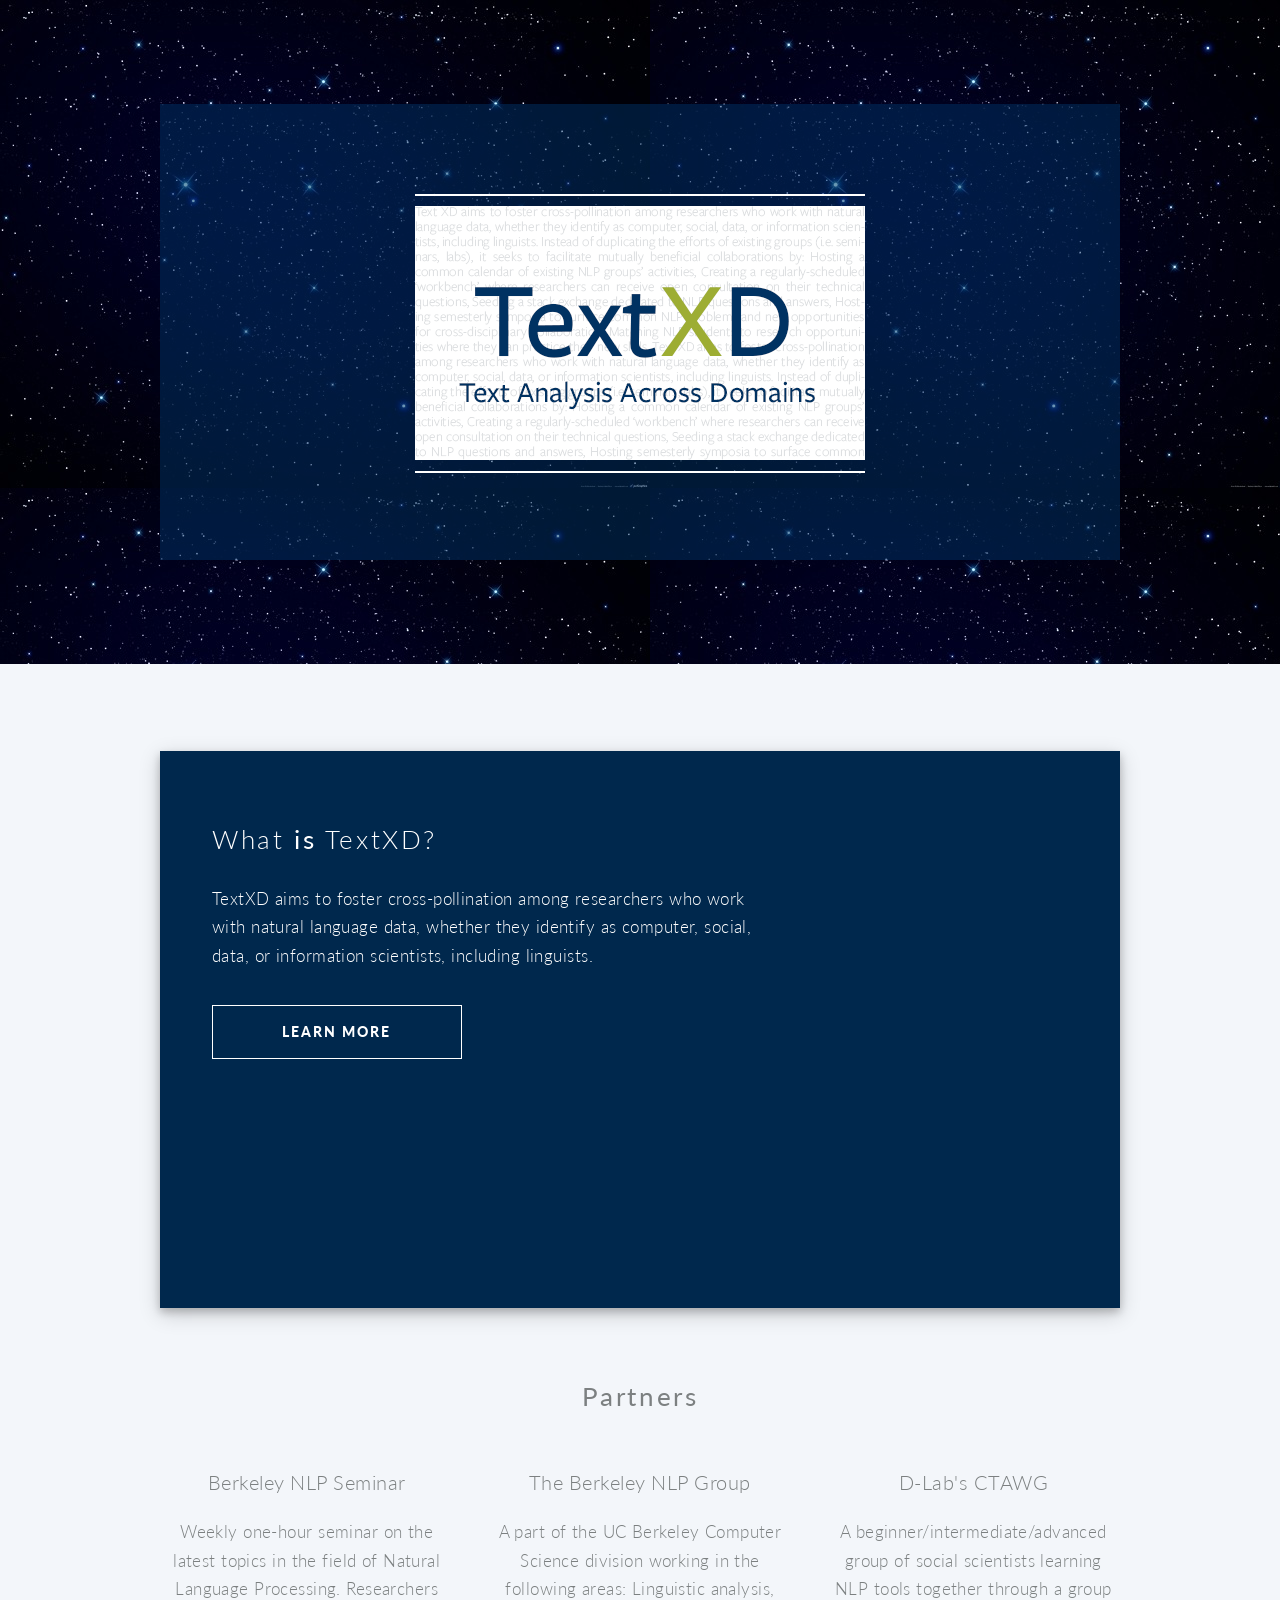
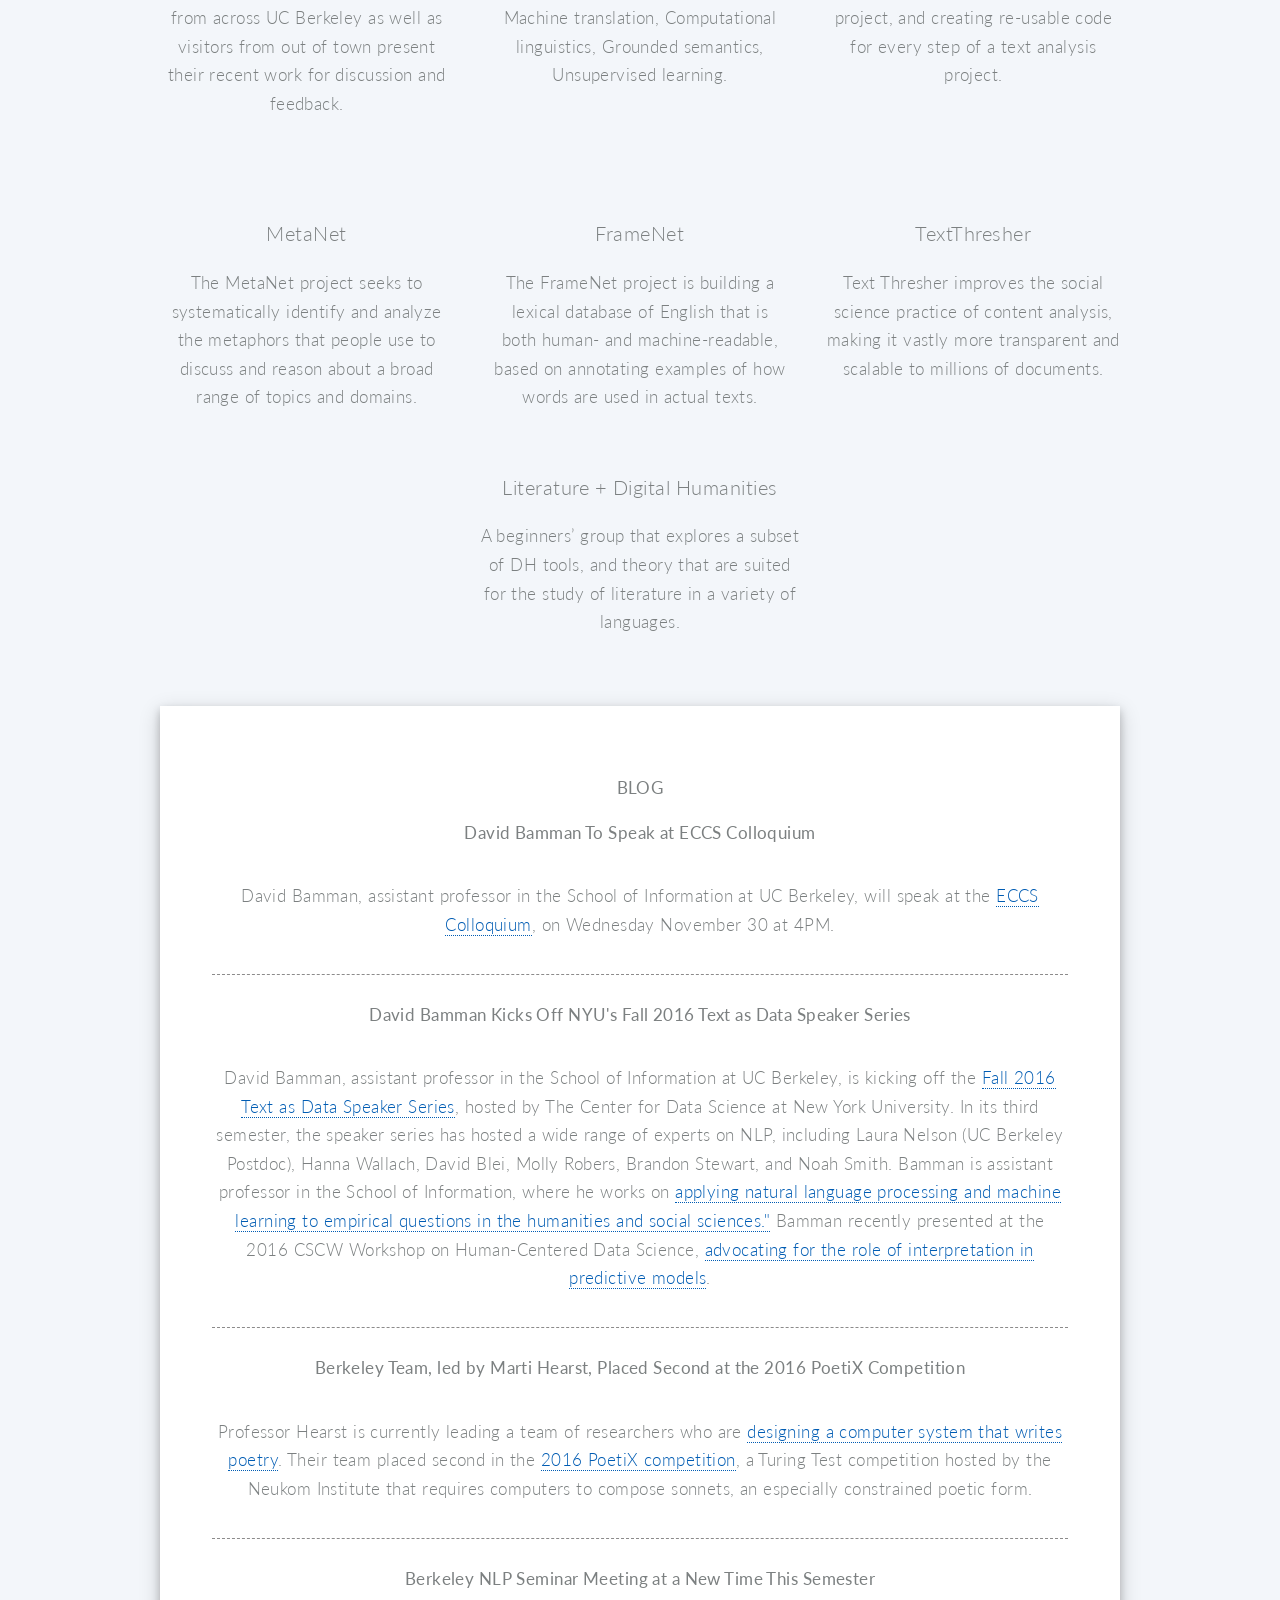
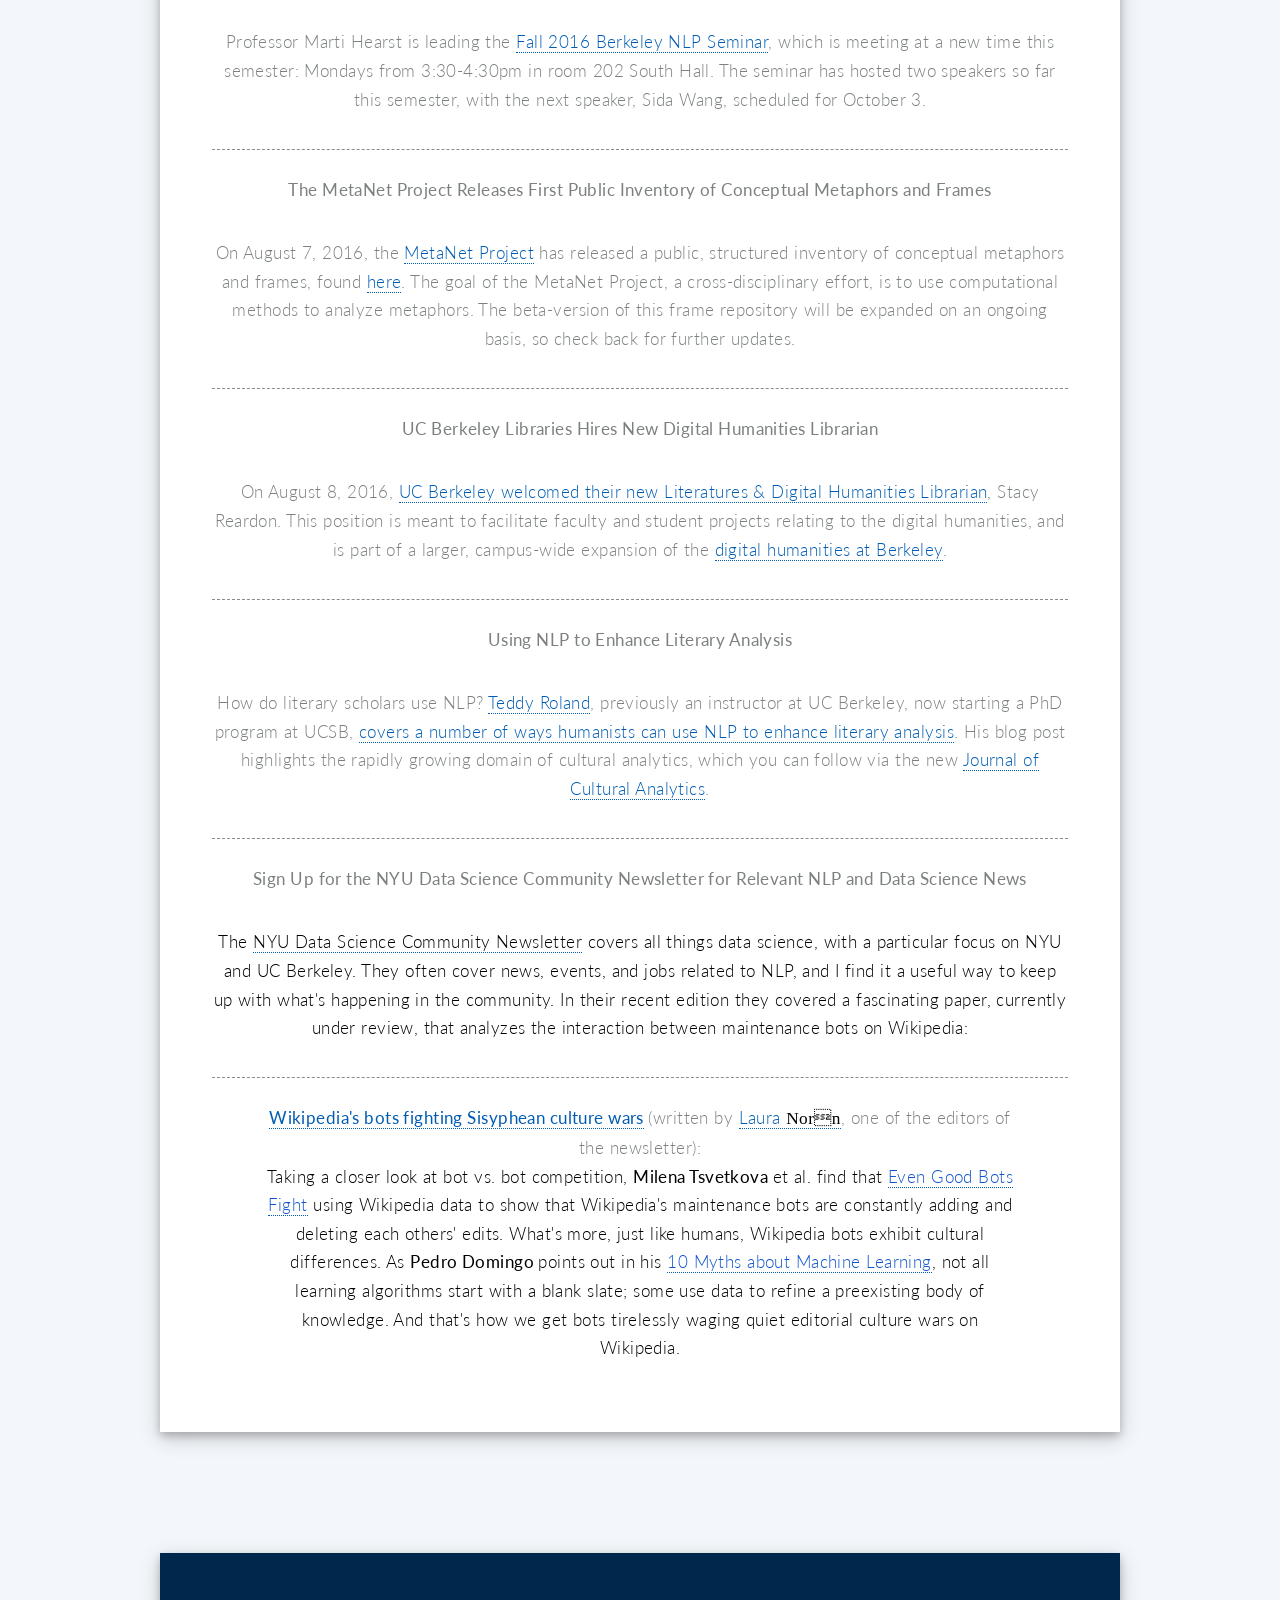
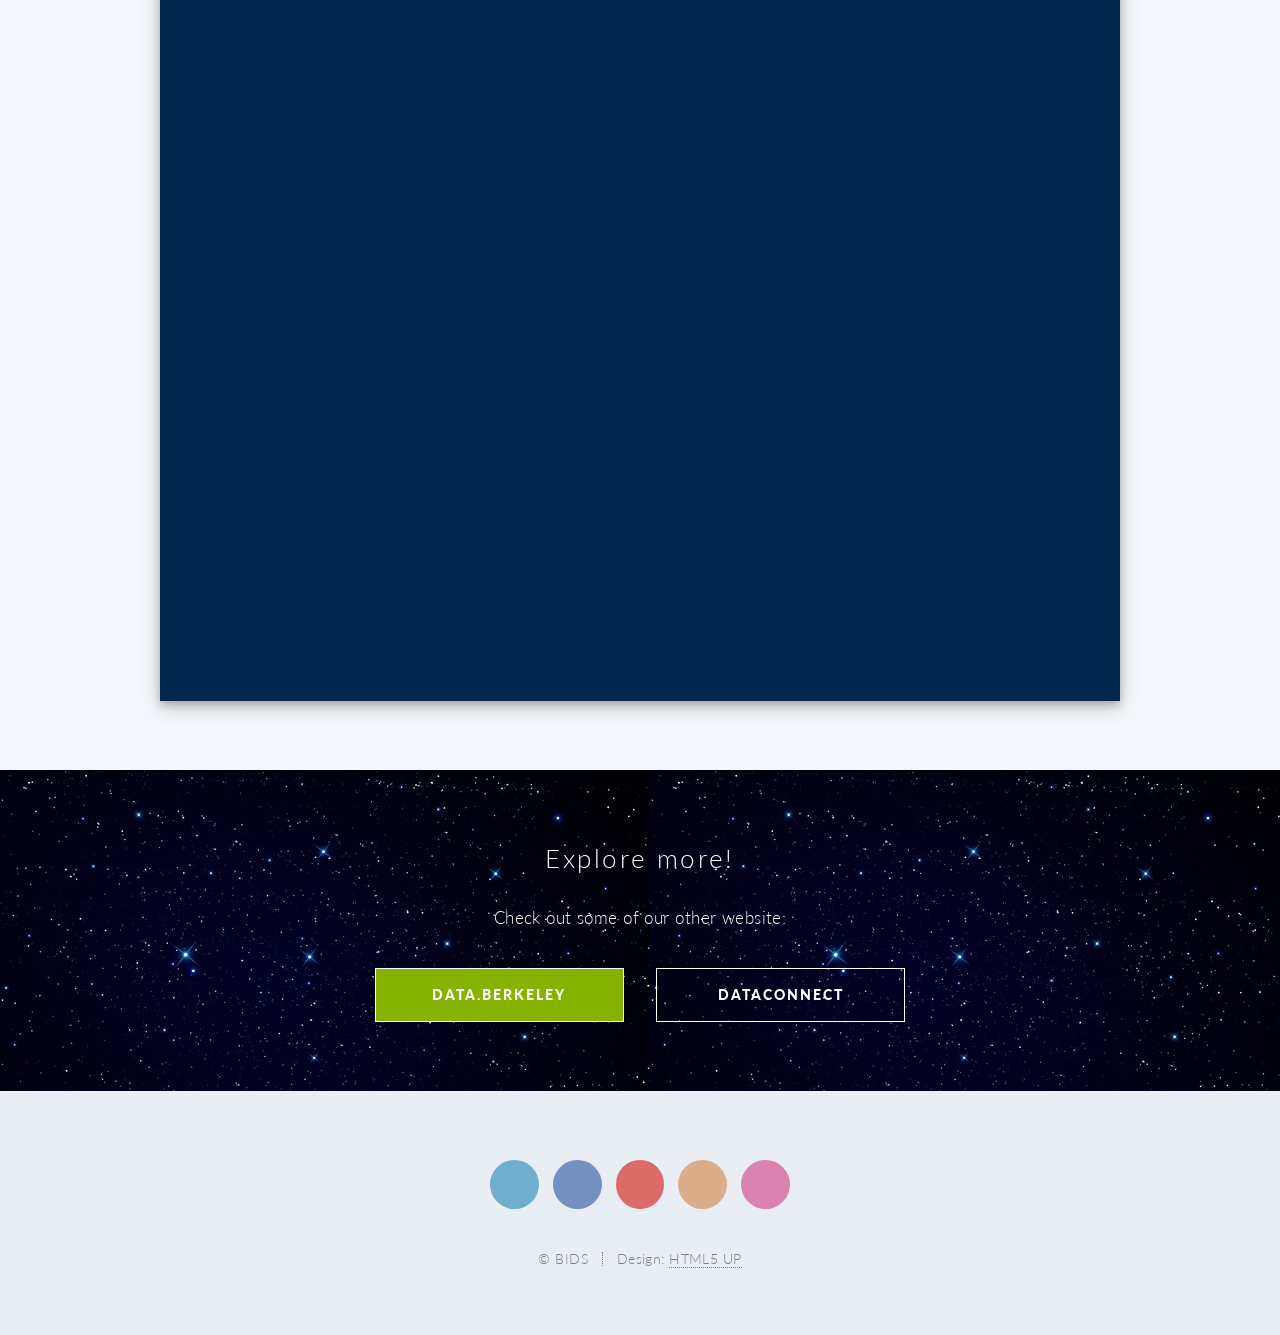
==== commit 834d5803: "Add blog post (test)" ====
--- a/index.html
+++ b/index.html
@@ -191,6 +191,16 @@
 							</header>
 
 							<div class=WordSection1>
+							<p class=MsoNormal><b>David <span class=SpellE>Bamman</span> To Speak at ECCS Colloquium<o:p></o:p></b></p>
+
+							<p class=MsoNormal>David <span class=SpellE>Bamman</span>, assistant professor
+							in the School of Information at UC Berkeley, will speak at the <a
+							href="https://eecs.berkeley.edu/research/colloquium/161130"><span class=InternetLink>ECCS Colloquium</span></a>, 
+							on Wednesday November 30 at 4PM.</p>
+
+							<hr style = "border-top: 1px dashed #8c8b8b;">
+
+
 
 							<p class=MsoNormal><b>David <span class=SpellE>Bamman</span> Kicks Off NYU's
 							Fall 2016 Text as Data Speaker Series<o:p></o:p></b></p>
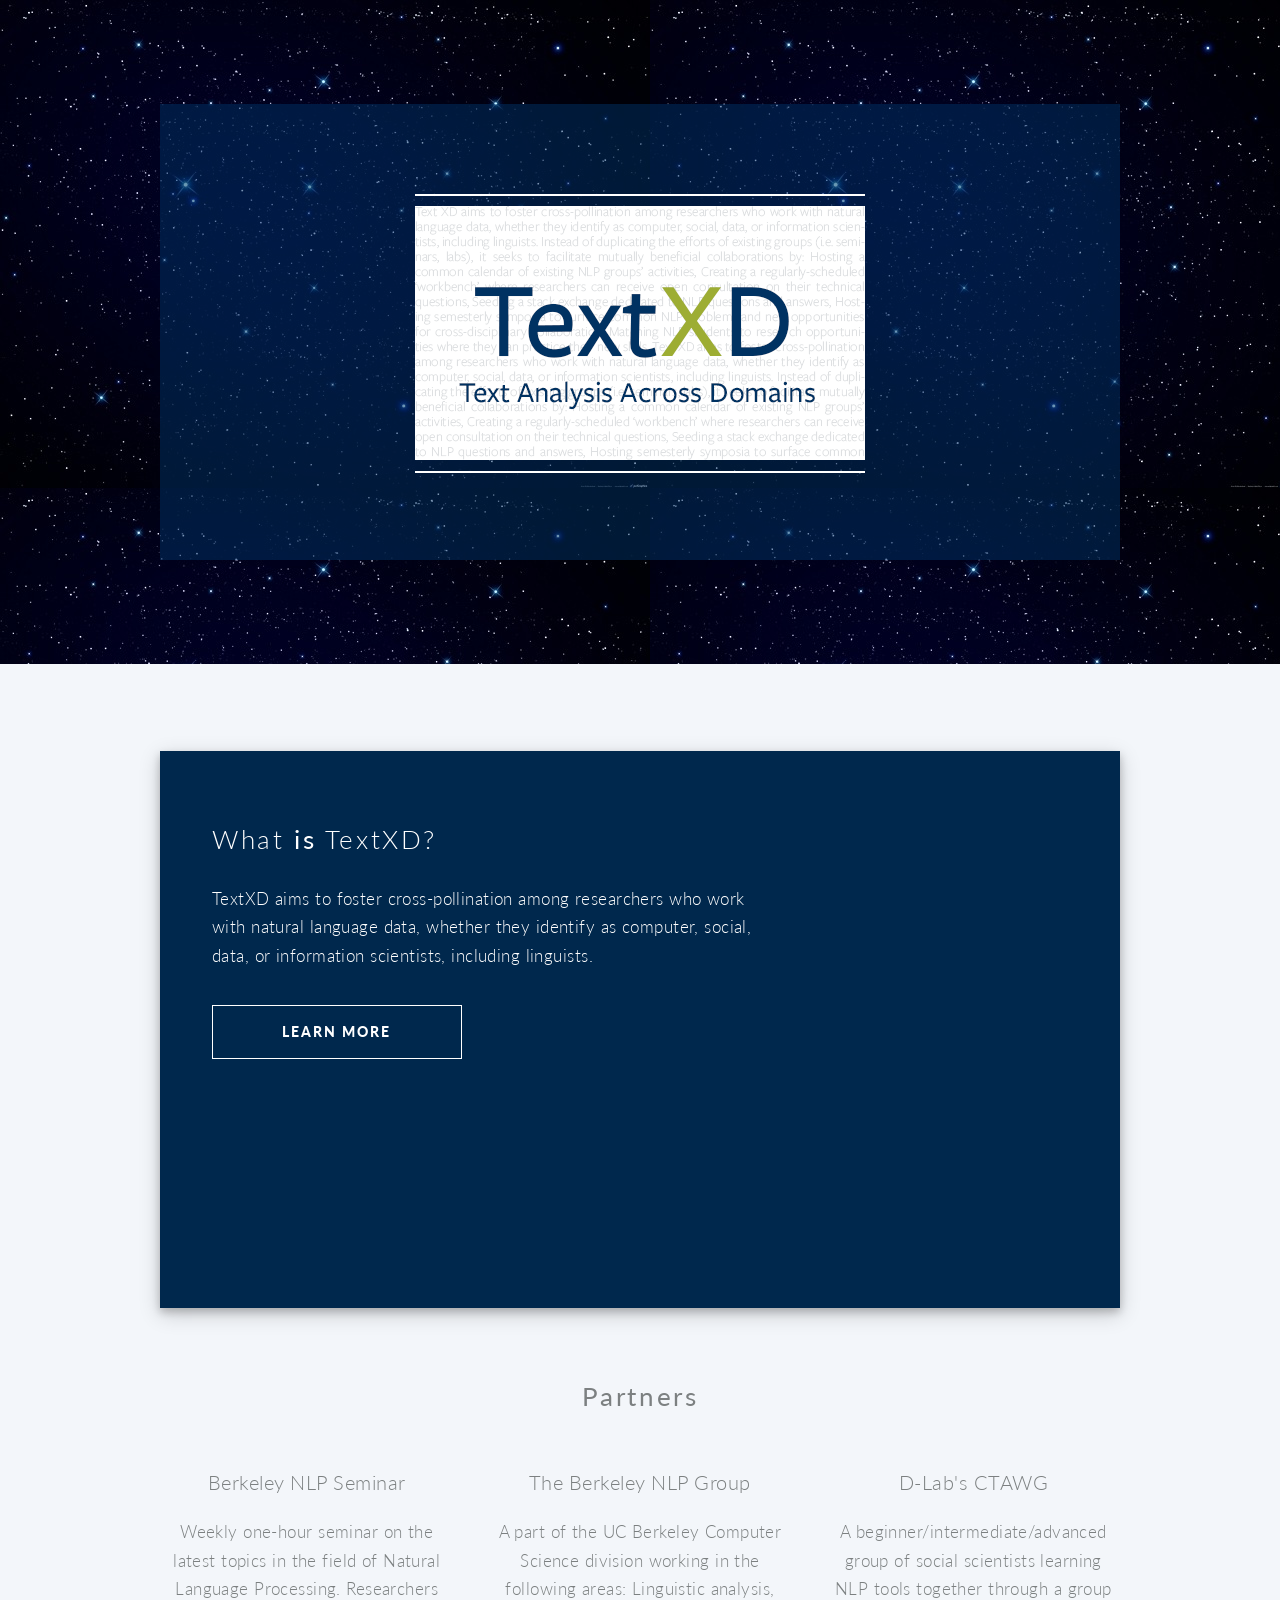
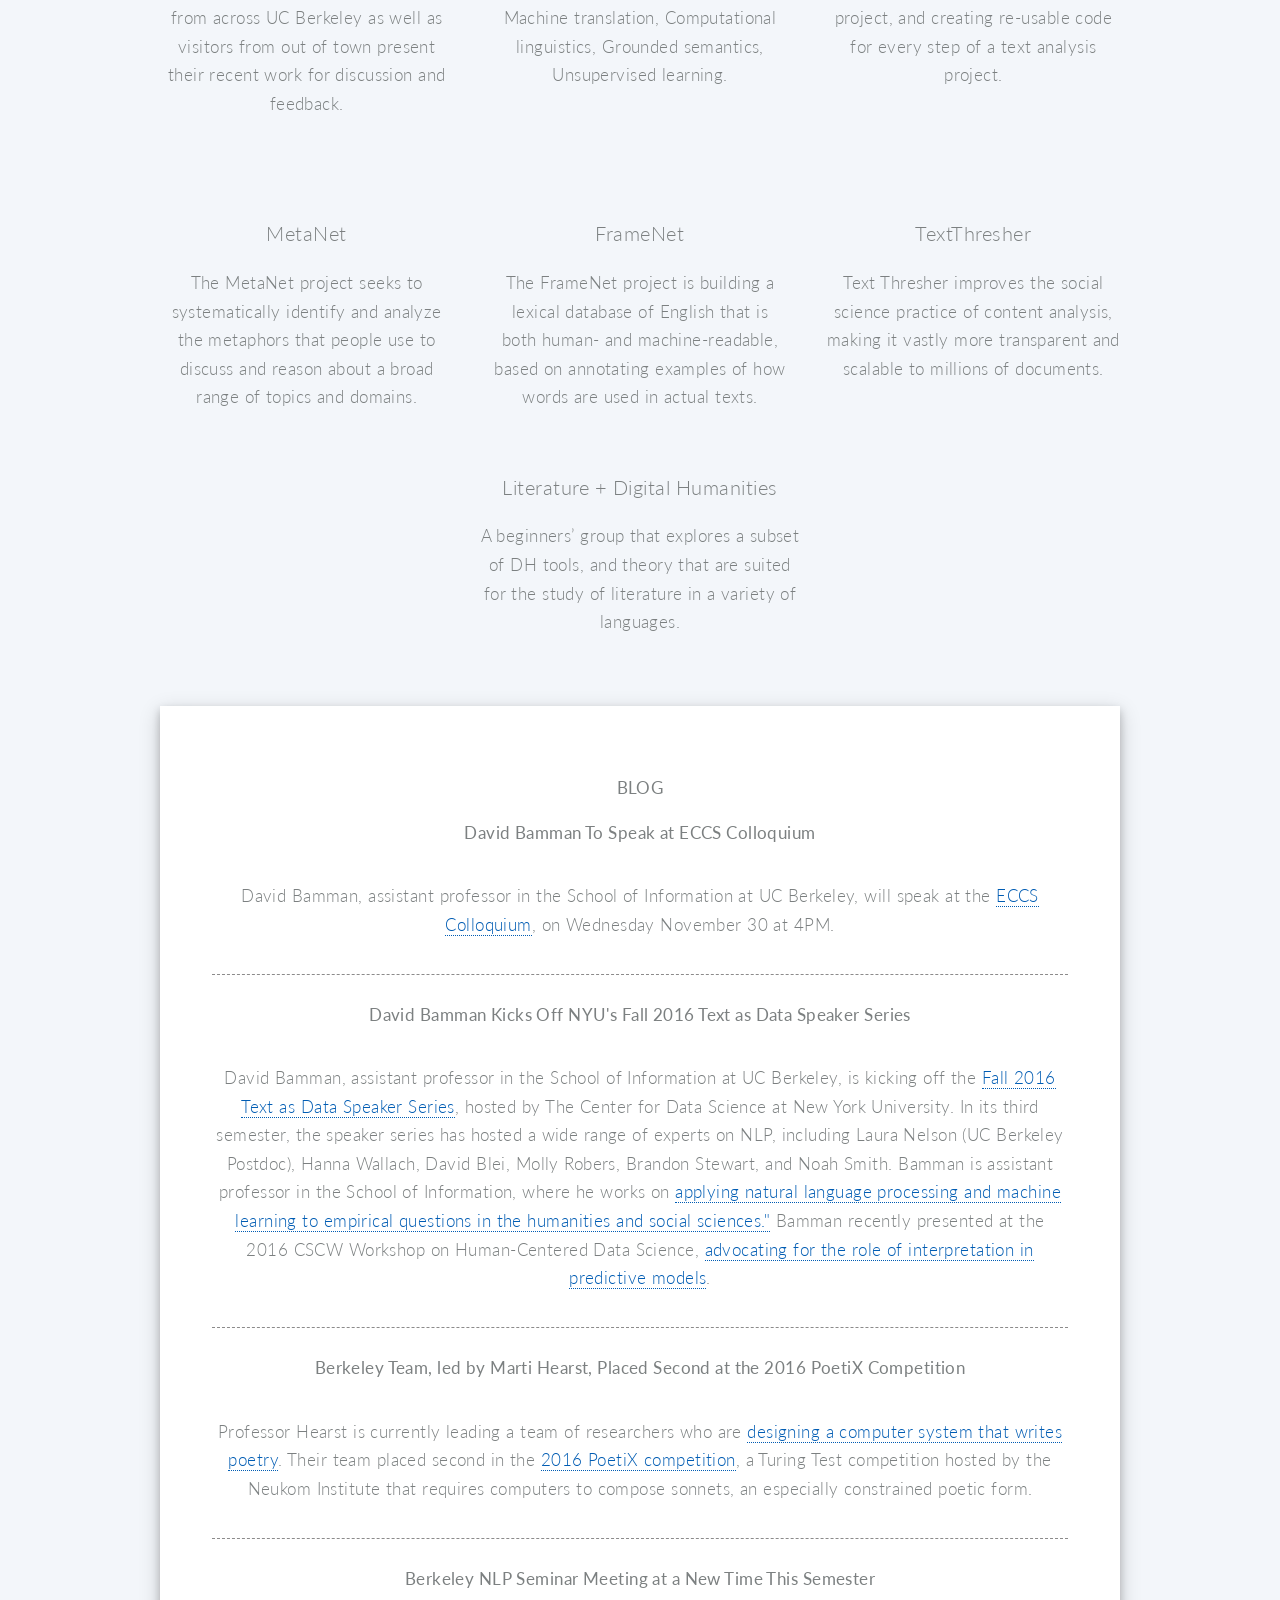
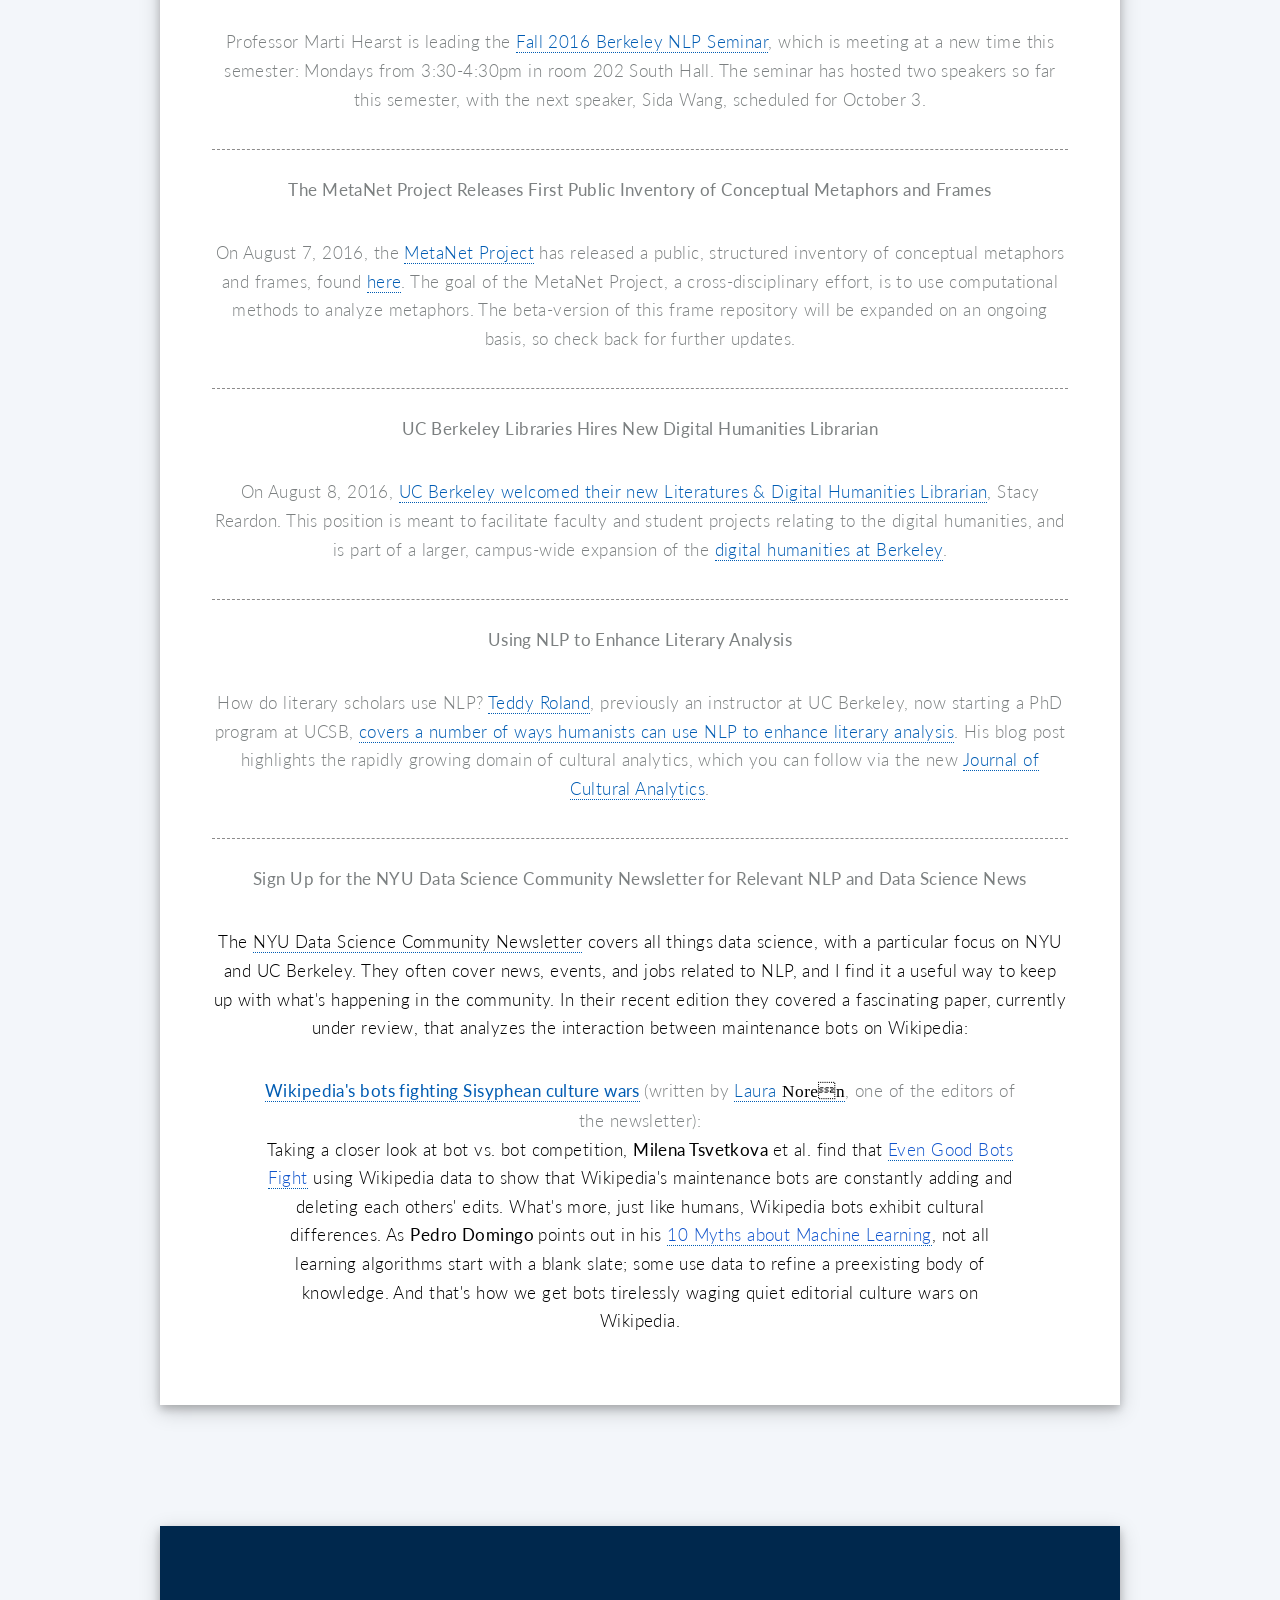
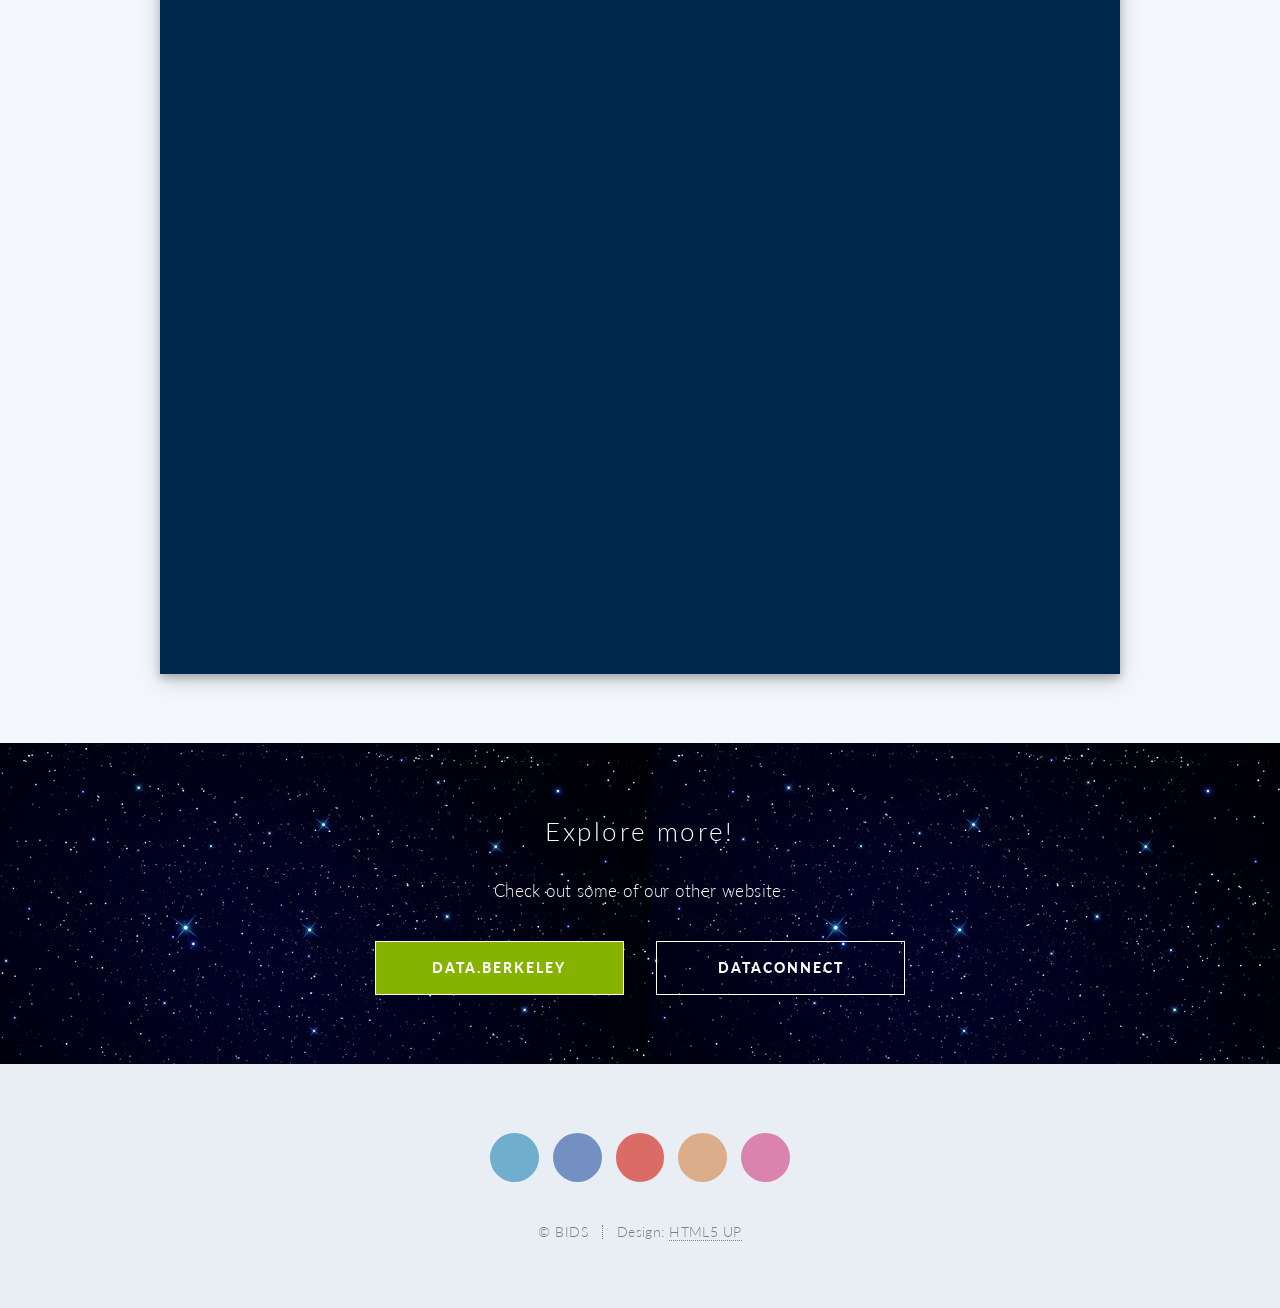
==== commit 83d4d64f: "Fix Laura's name" ====
--- a/index.html
+++ b/index.html
@@ -328,7 +328,7 @@
 							In their recent edition they covered a fascinating paper, currently under
 							review, that analyzes the interaction between maintenance bots on Wikipedia: <o:p></o:p></span></p>
 
-							<hr style = "border-top: 1px dashed #8c8b8b;">
+						
 							
 
 							<p class=MsoNormal style='margin-top:0in;margin-right:.5in;margin-bottom:0in;
@@ -338,7 +338,7 @@
 							</b>(written by <a href="https://about.me/lauranoren"><span class=InternetLink>Laura
 							</span><span class=SpellE><em><span style='font-family:"Liberation Serif","serif";
 							mso-bidi-font-family:"Liberation Sans";color:windowtext;font-style:normal;
-							text-decoration:none;text-underline:none'>Norn</span></em></span></a>, one of
+							text-decoration:none;text-underline:none'>Noren</span></em></span></a>, one of
 							the editors of the newsletter):</p>
 
 							<p class=MsoNormal style='margin-top:0in;margin-right:.5in;margin-bottom:0in;
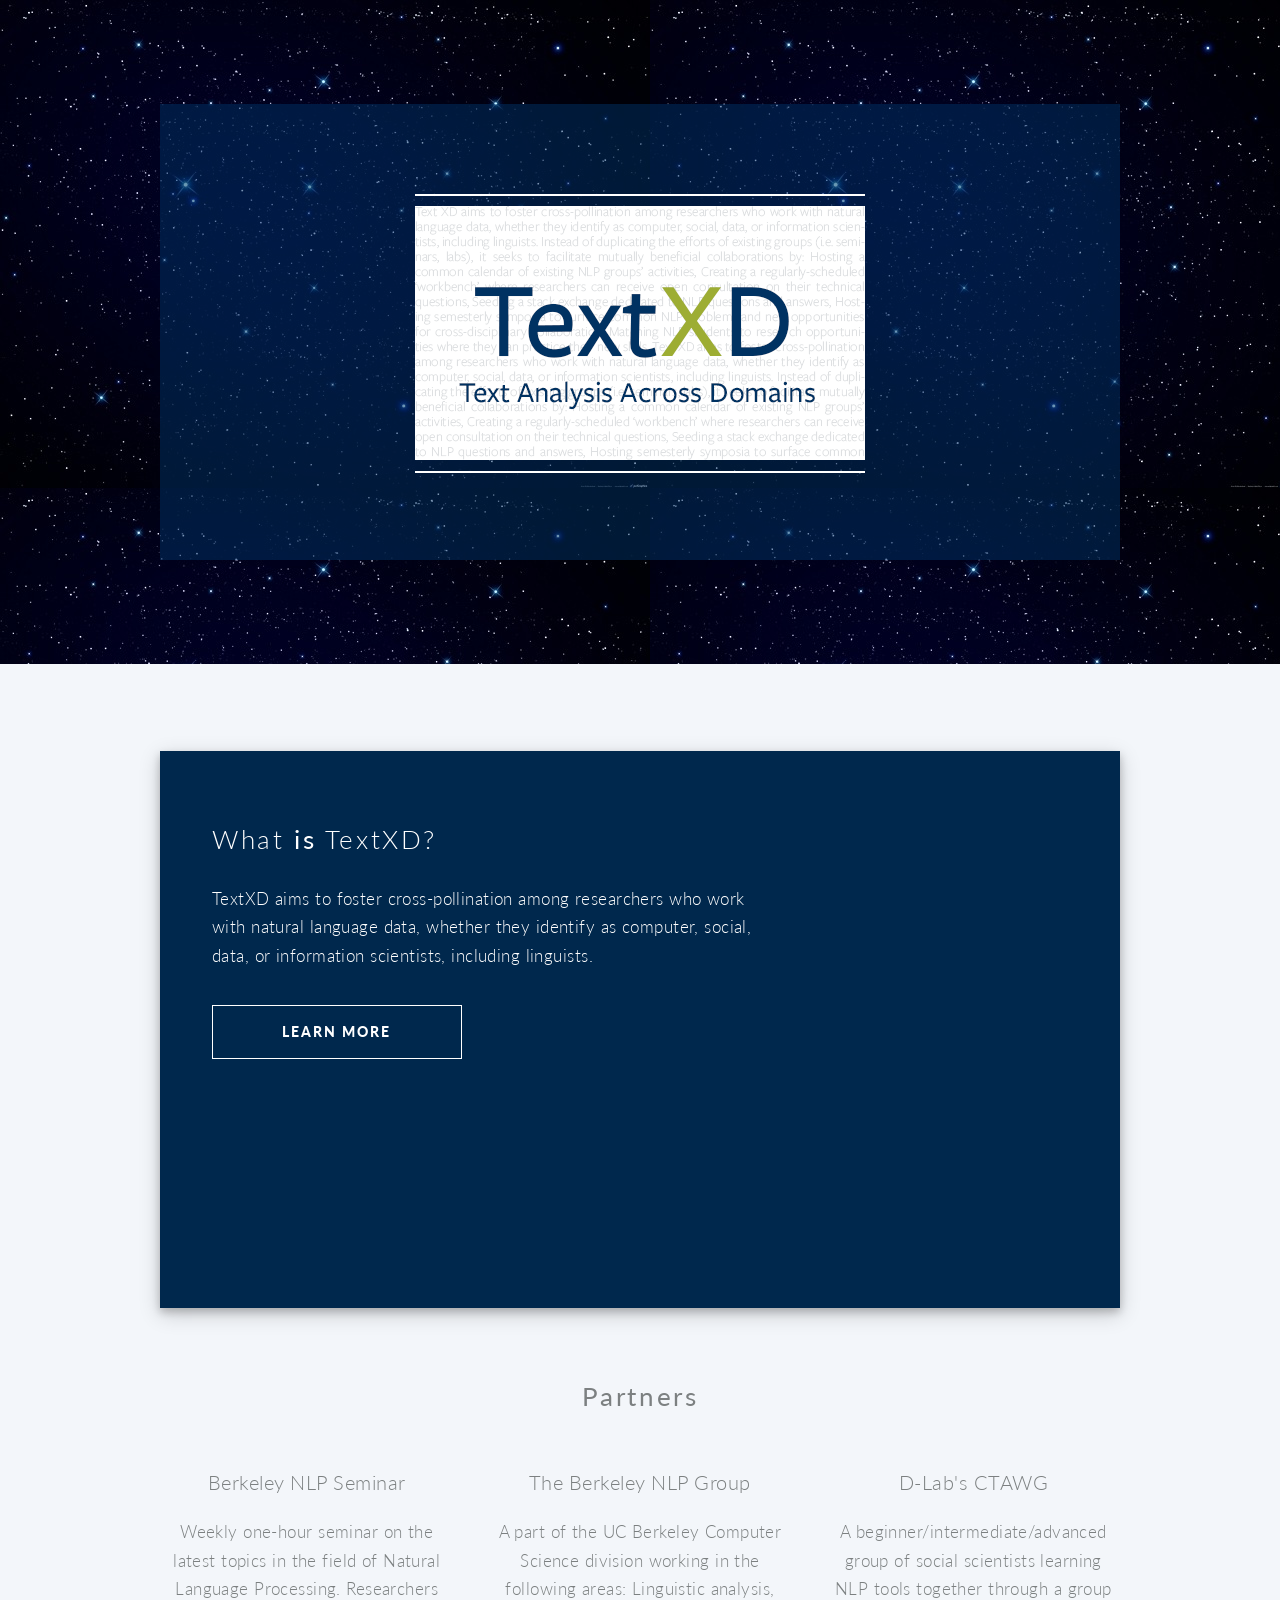
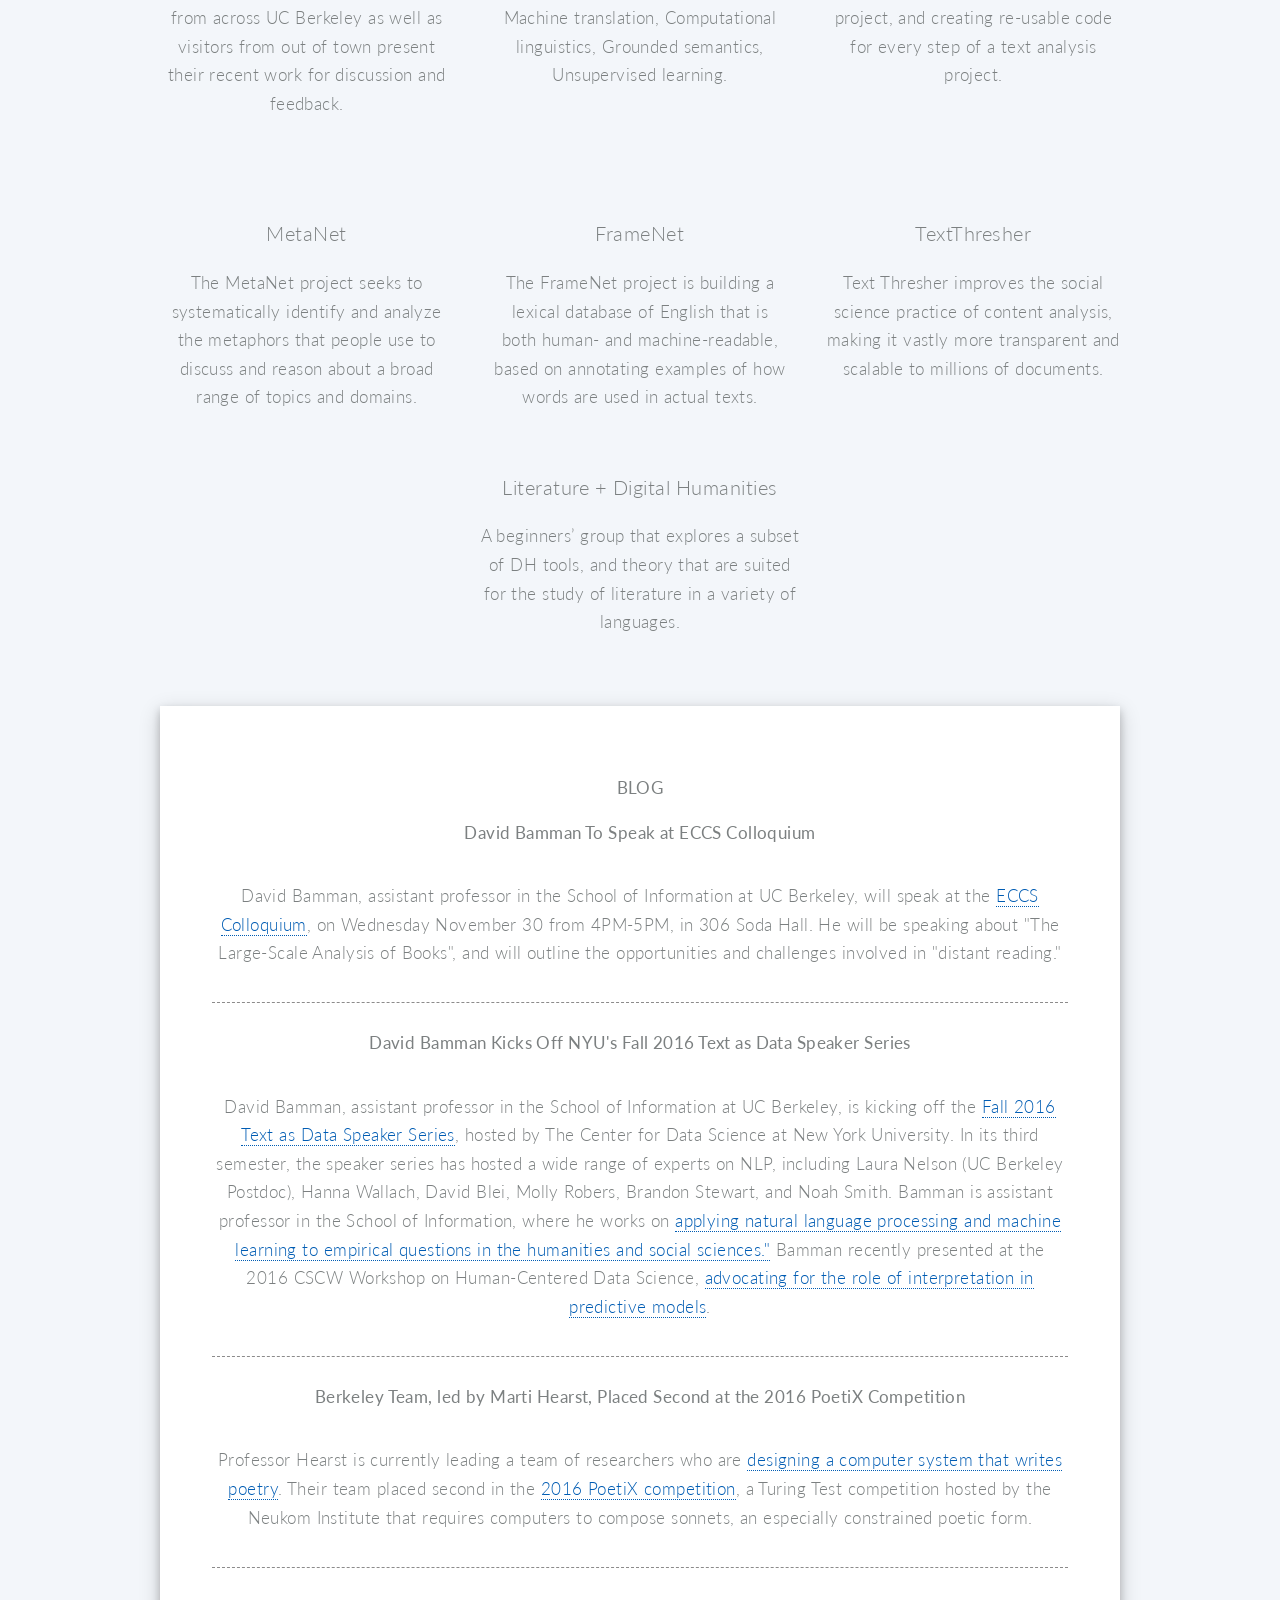
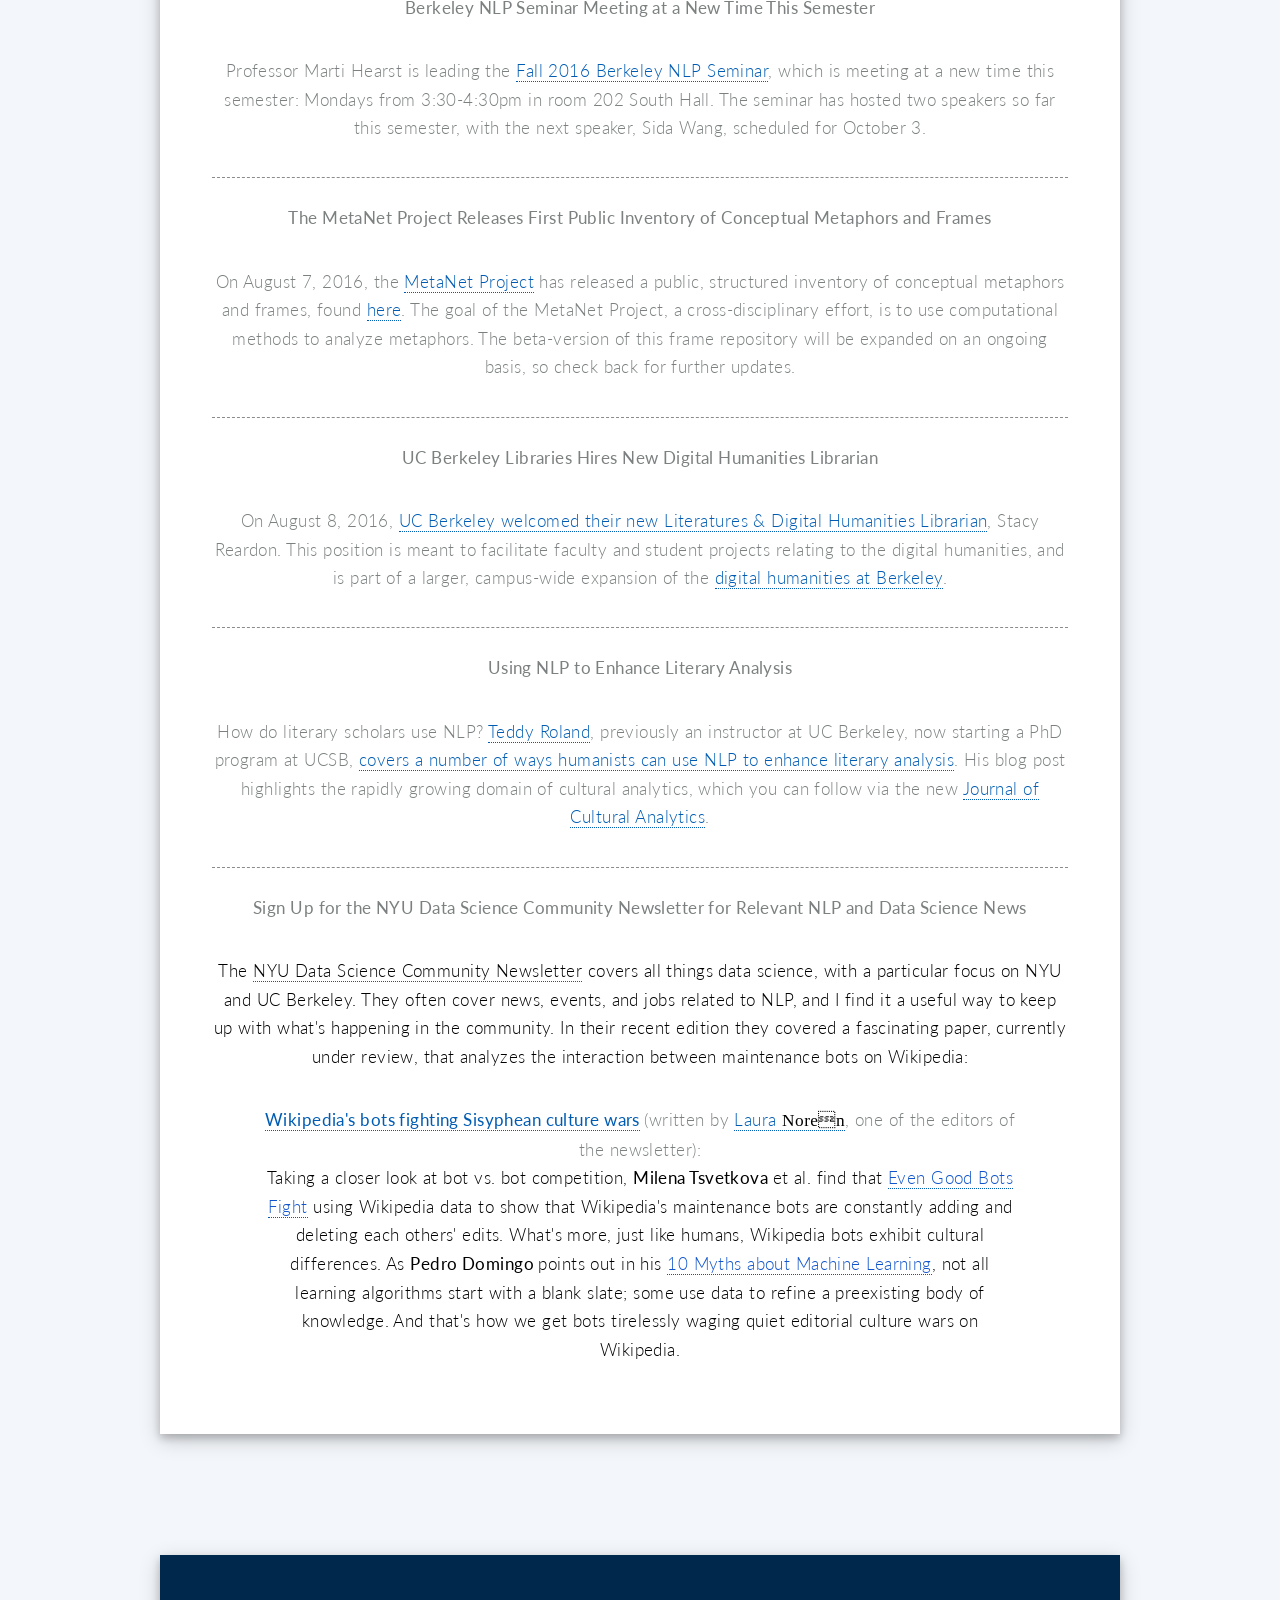
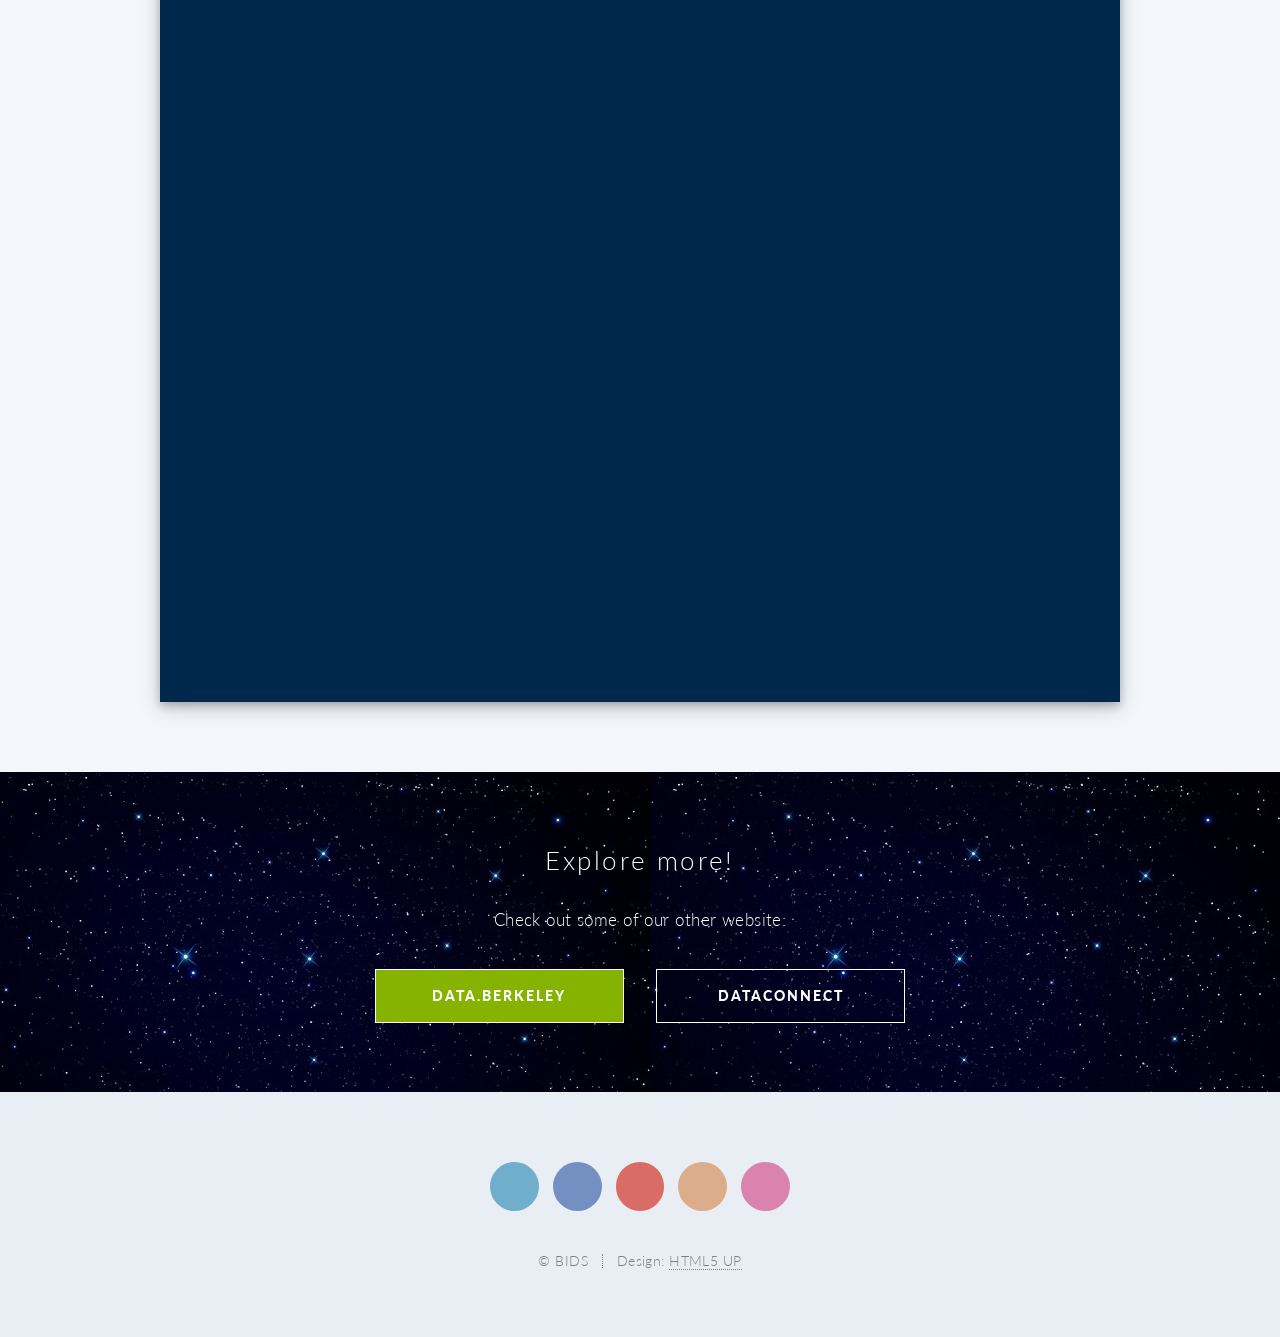
==== commit 9b831916: "update blog" ====
--- a/index.html
+++ b/index.html
@@ -196,7 +196,8 @@
 							<p class=MsoNormal>David <span class=SpellE>Bamman</span>, assistant professor
 							in the School of Information at UC Berkeley, will speak at the <a
 							href="https://eecs.berkeley.edu/research/colloquium/161130"><span class=InternetLink>ECCS Colloquium</span></a>, 
-							on Wednesday November 30 at 4PM.</p>
+							on Wednesday November 30 from 4PM-5PM, in 306 Soda Hall. He will be speaking about "The Large-Scale Analysis
+							of Books", and will outline the opportunities and challenges involved in "distant reading."</p>
 
 							<hr style = "border-top: 1px dashed #8c8b8b;">
 
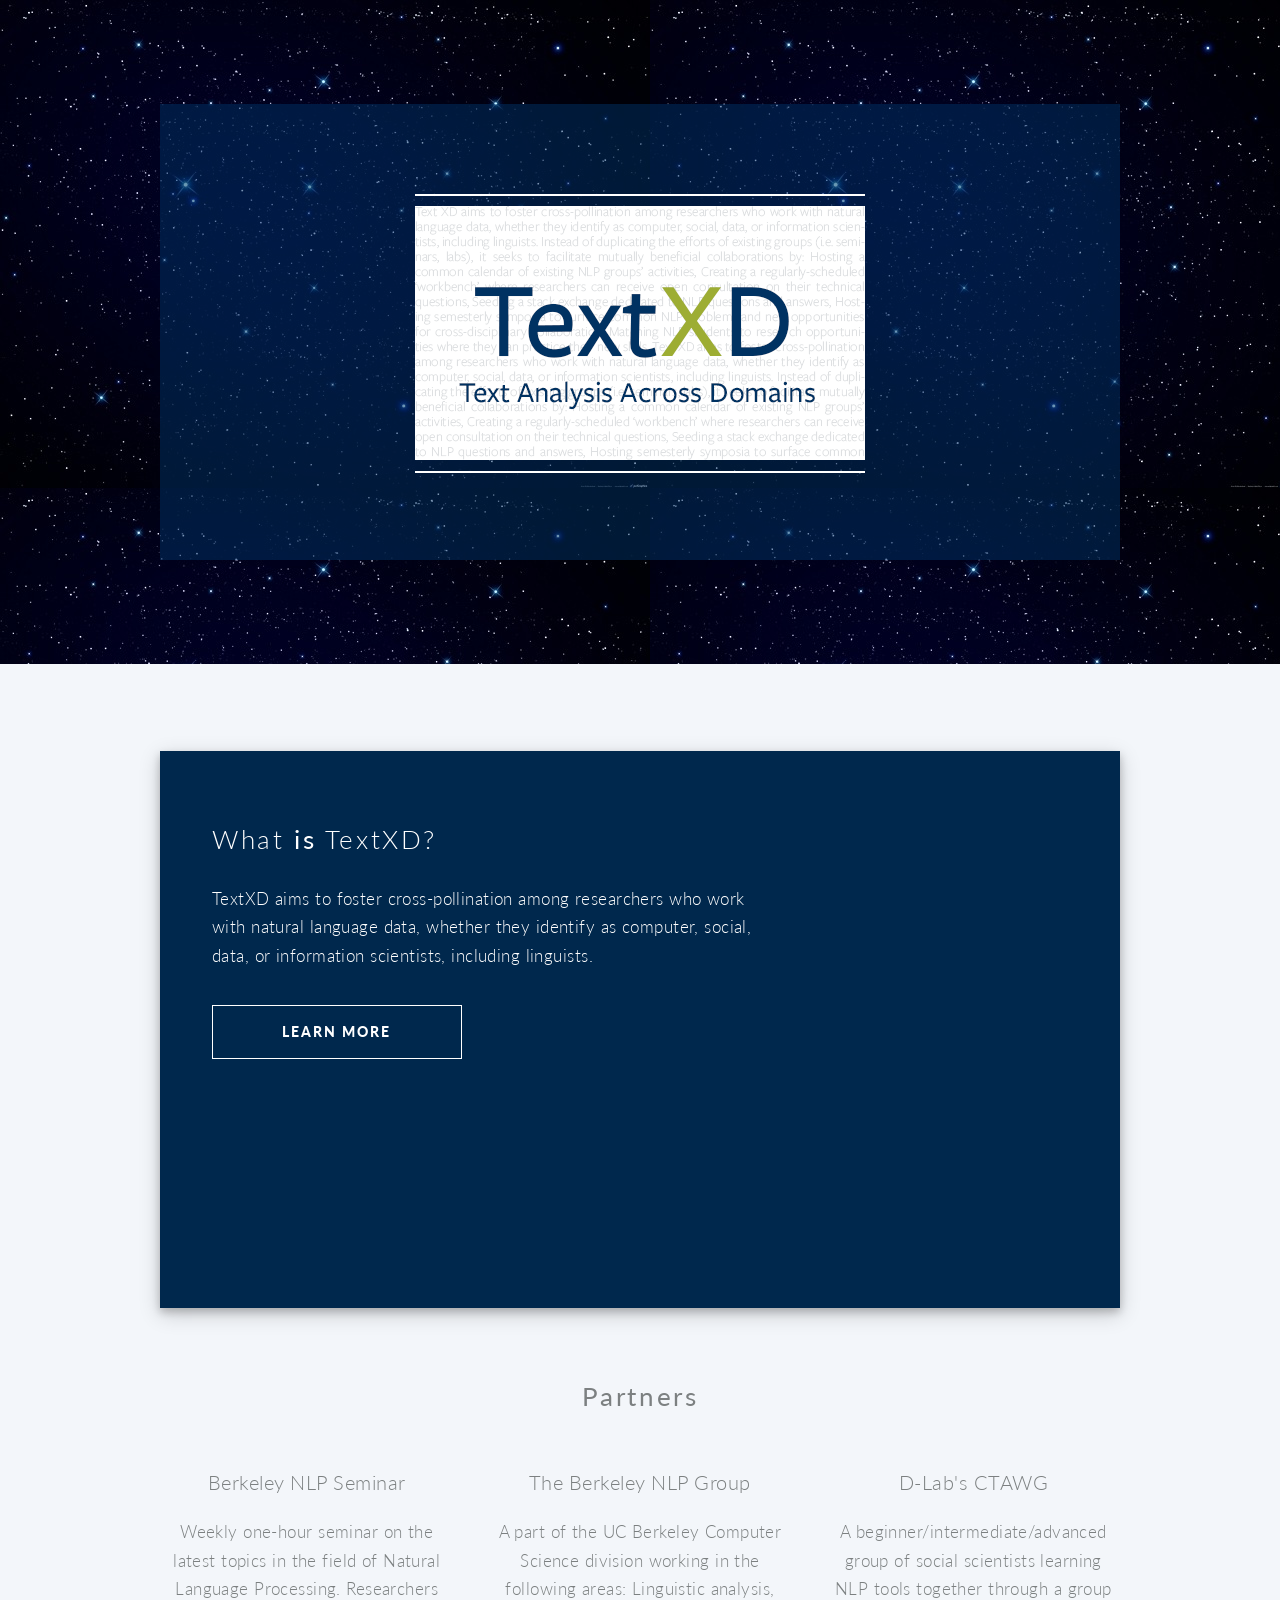
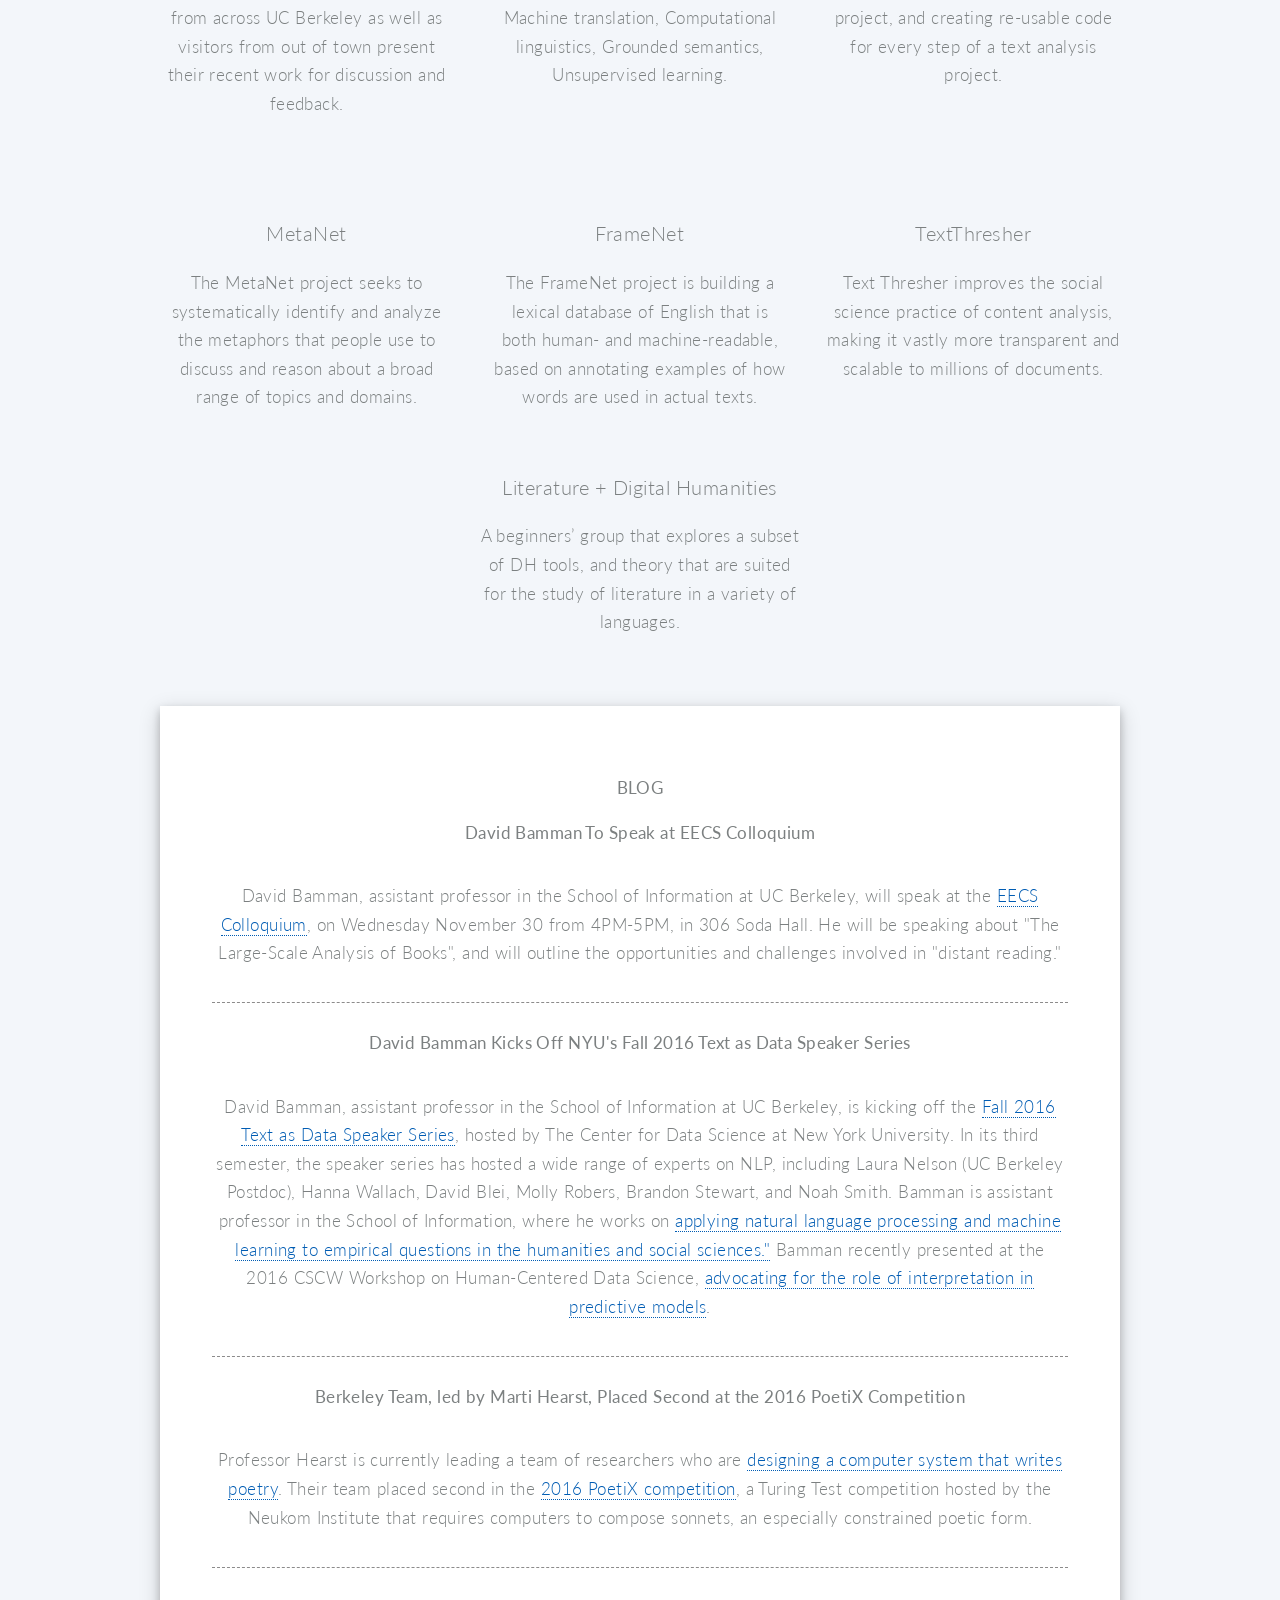
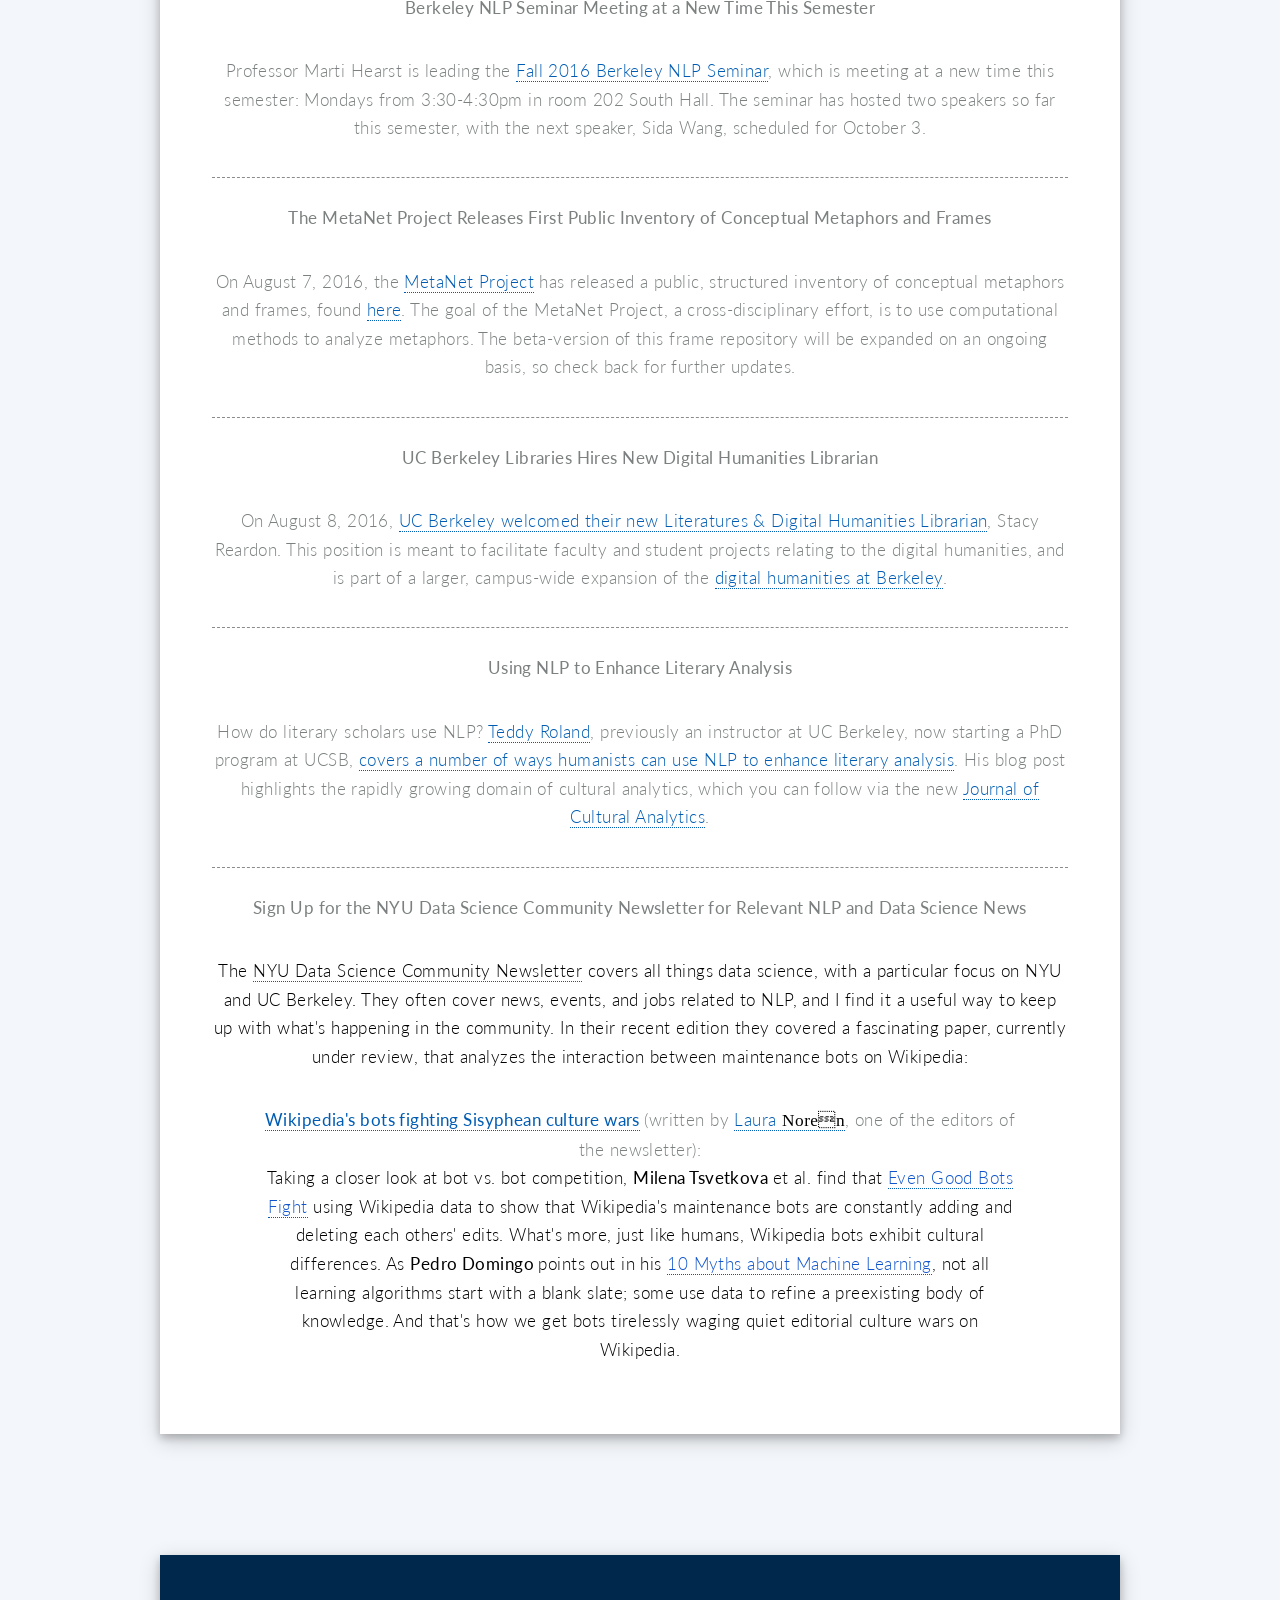
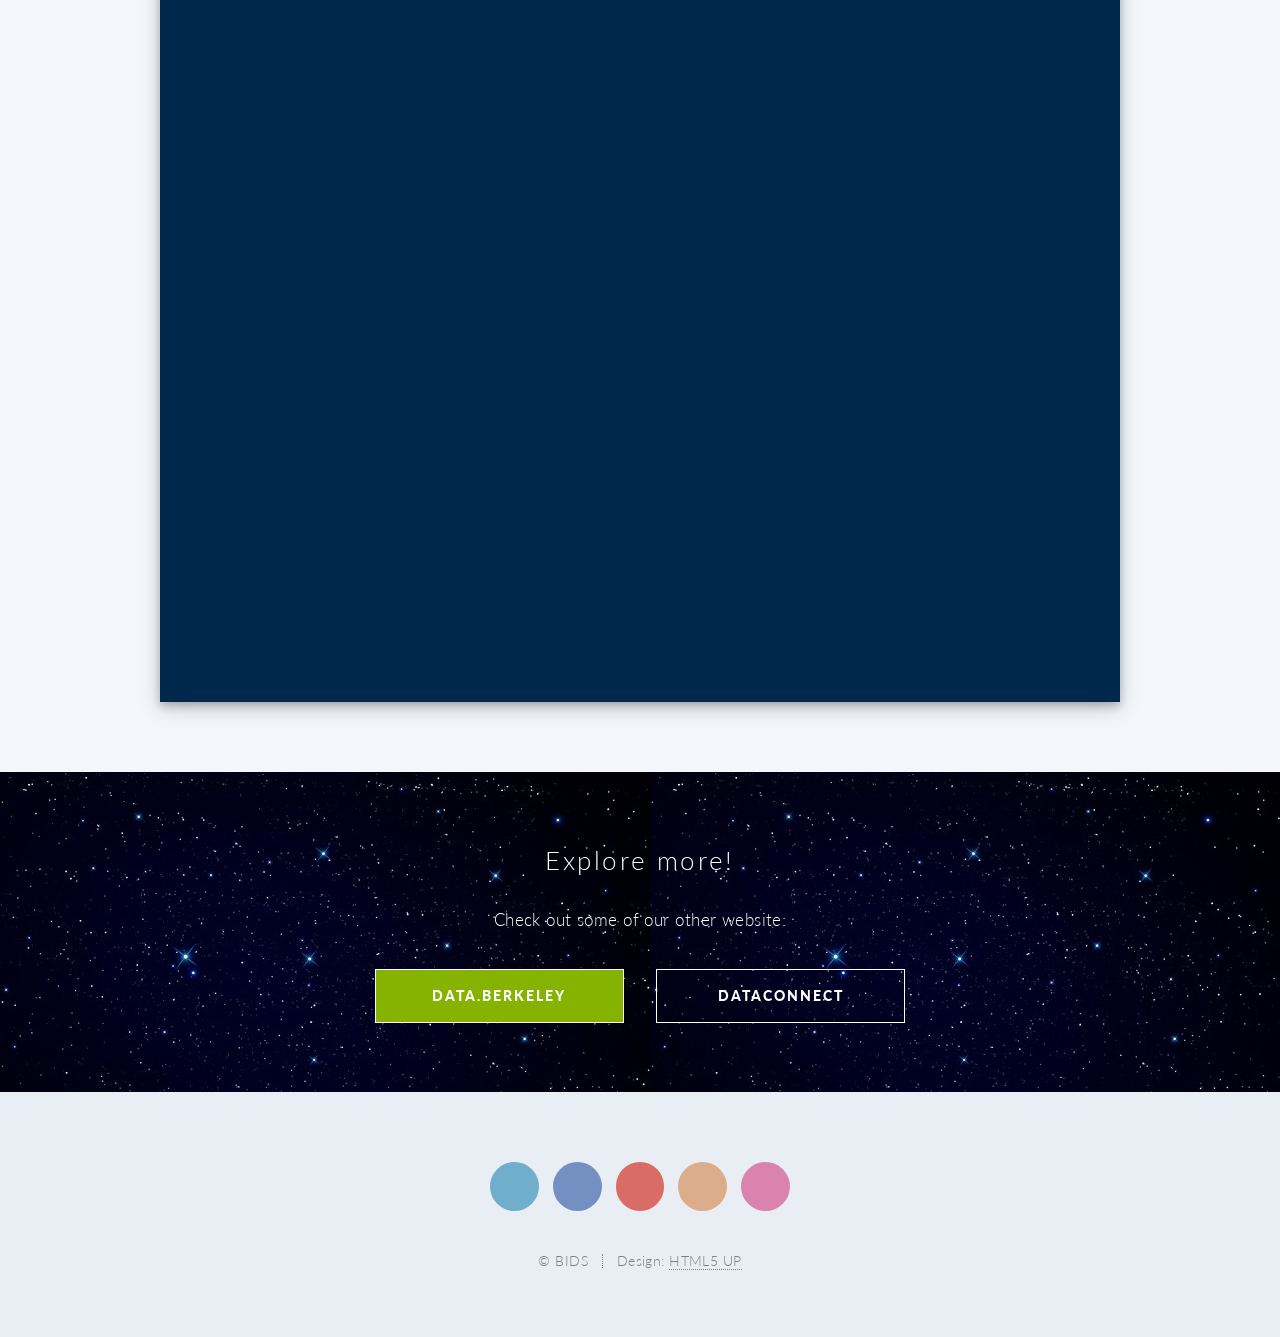
==== commit f79acb3c: "update blog" ====
--- a/index.html
+++ b/index.html
@@ -191,11 +191,11 @@
 							</header>
 
 							<div class=WordSection1>
-							<p class=MsoNormal><b>David <span class=SpellE>Bamman</span> To Speak at ECCS Colloquium<o:p></o:p></b></p>
+							<p class=MsoNormal><b>David <span class=SpellE>Bamman</span> To Speak at EECS Colloquium<o:p></o:p></b></p>
 
 							<p class=MsoNormal>David <span class=SpellE>Bamman</span>, assistant professor
 							in the School of Information at UC Berkeley, will speak at the <a
-							href="https://eecs.berkeley.edu/research/colloquium/161130"><span class=InternetLink>ECCS Colloquium</span></a>, 
+							href="https://eecs.berkeley.edu/research/colloquium/161130"><span class=InternetLink>EECS Colloquium</span></a>, 
 							on Wednesday November 30 from 4PM-5PM, in 306 Soda Hall. He will be speaking about "The Large-Scale Analysis
 							of Books", and will outline the opportunities and challenges involved in "distant reading."</p>
 
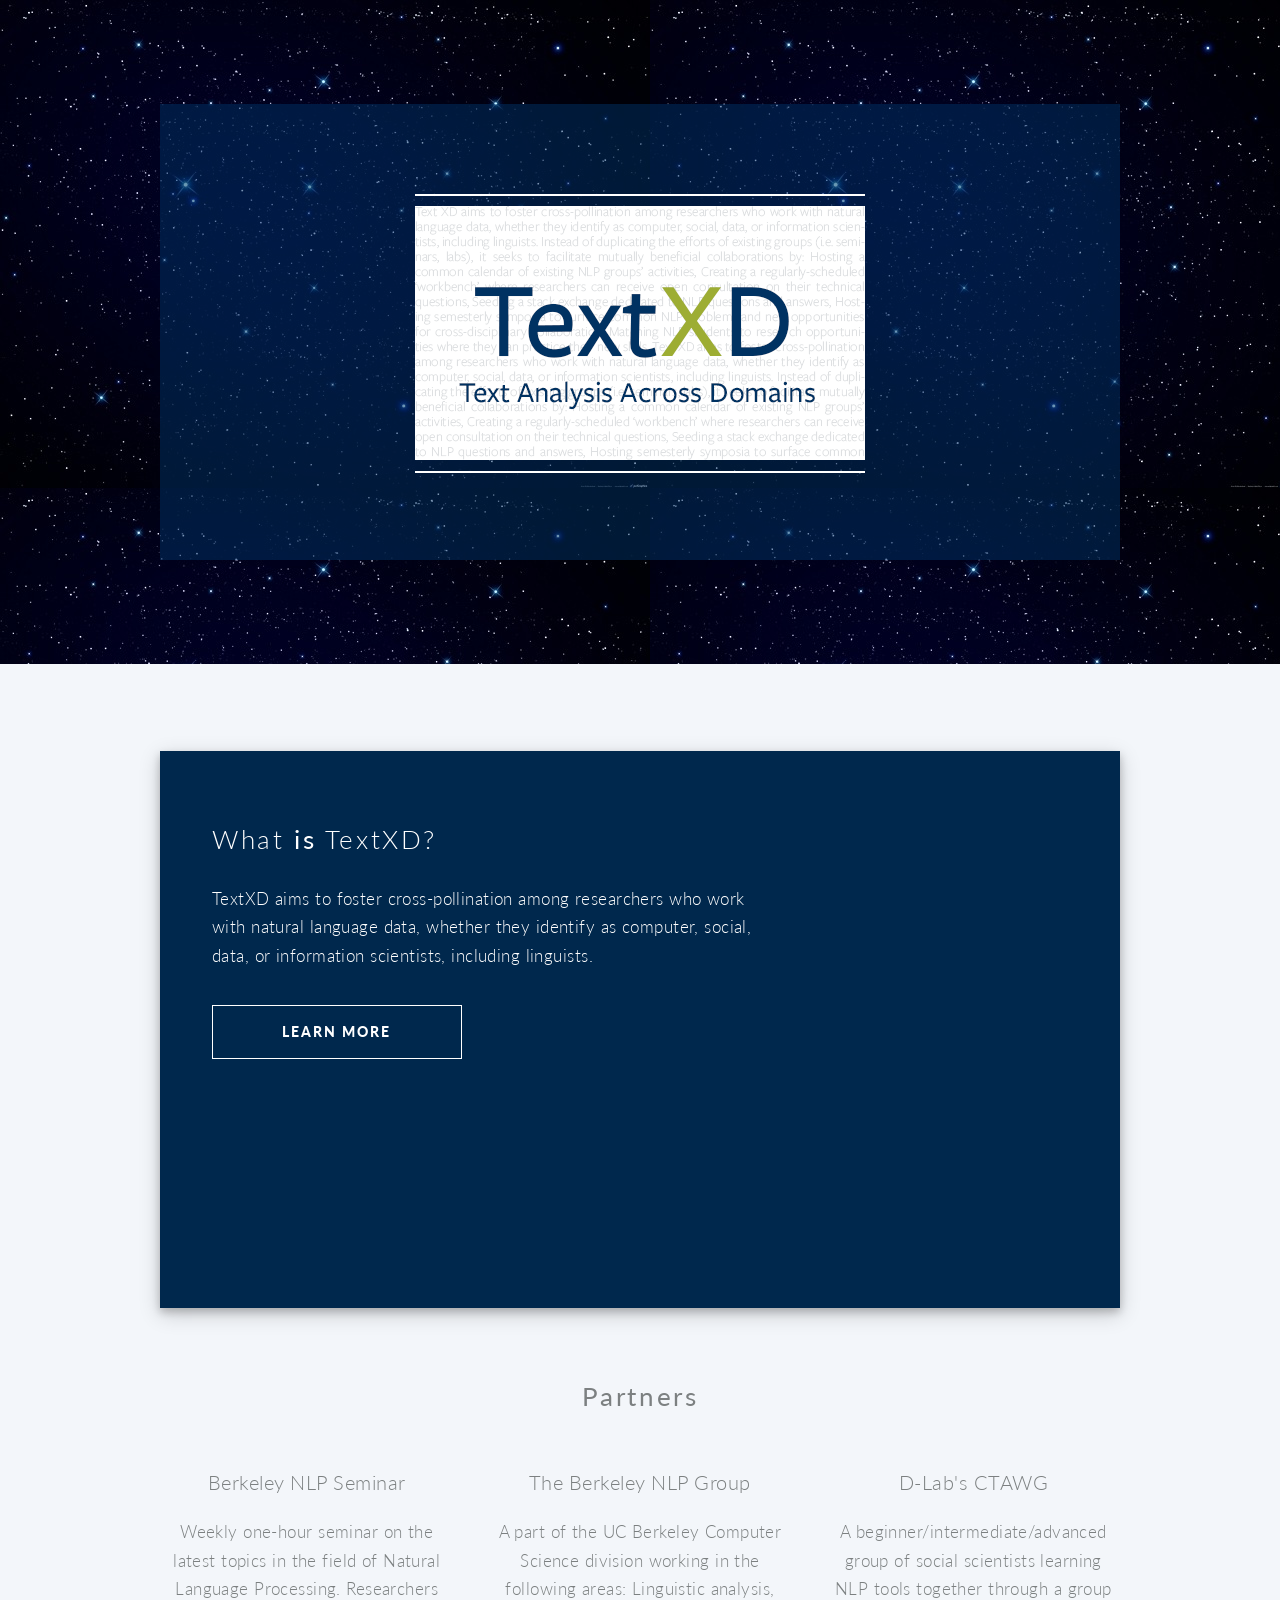
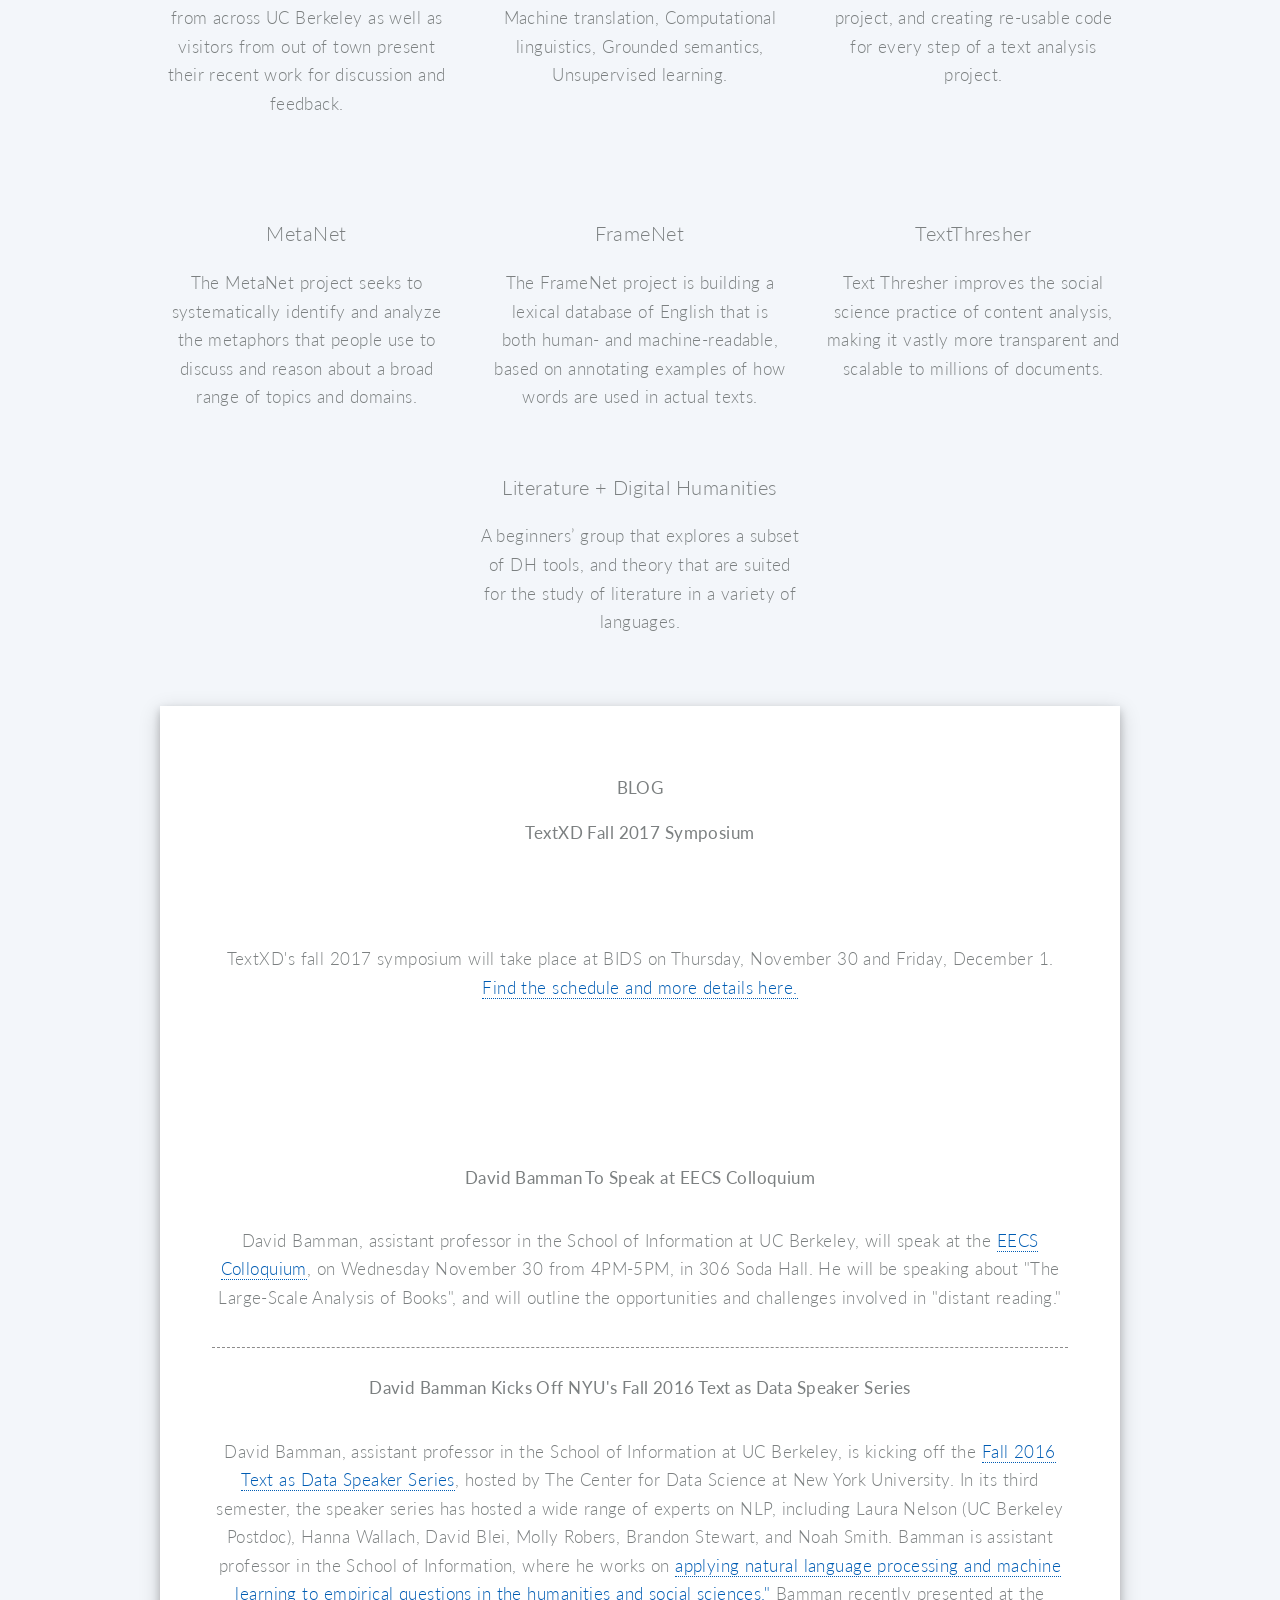
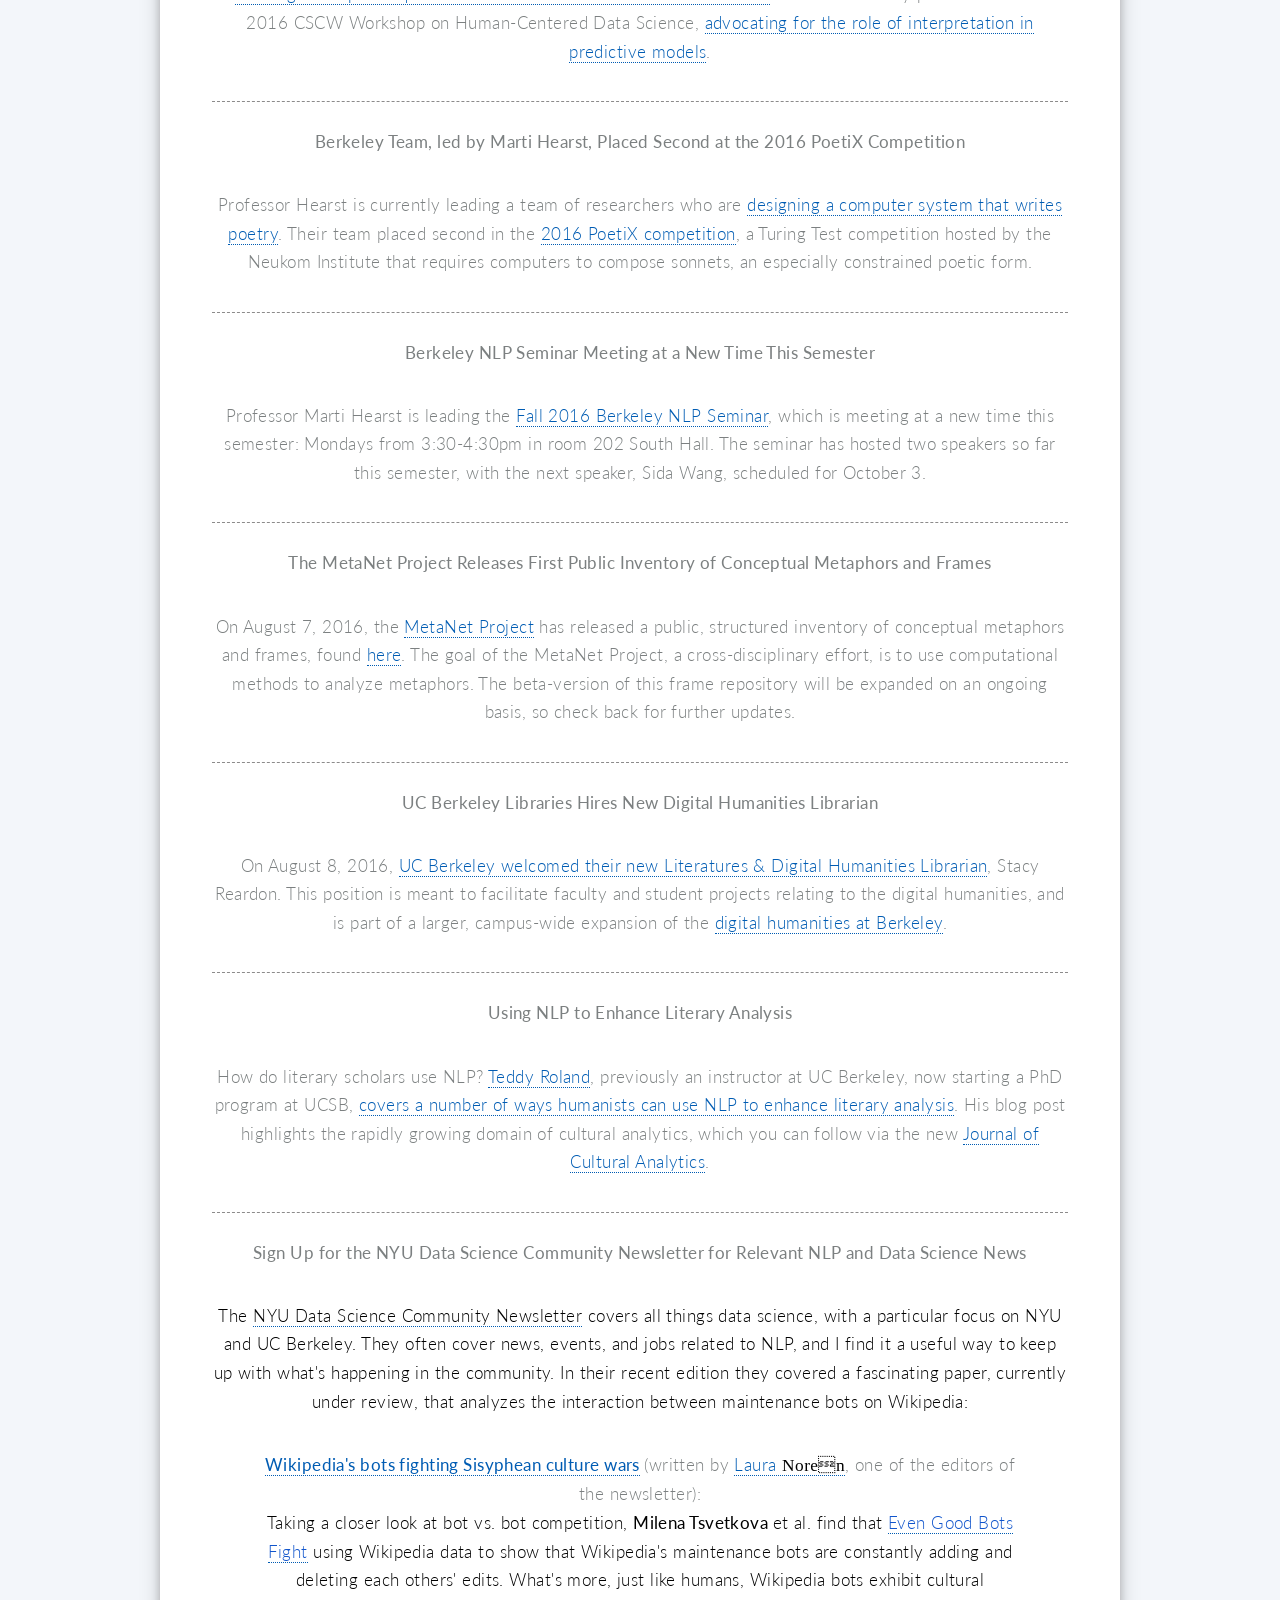
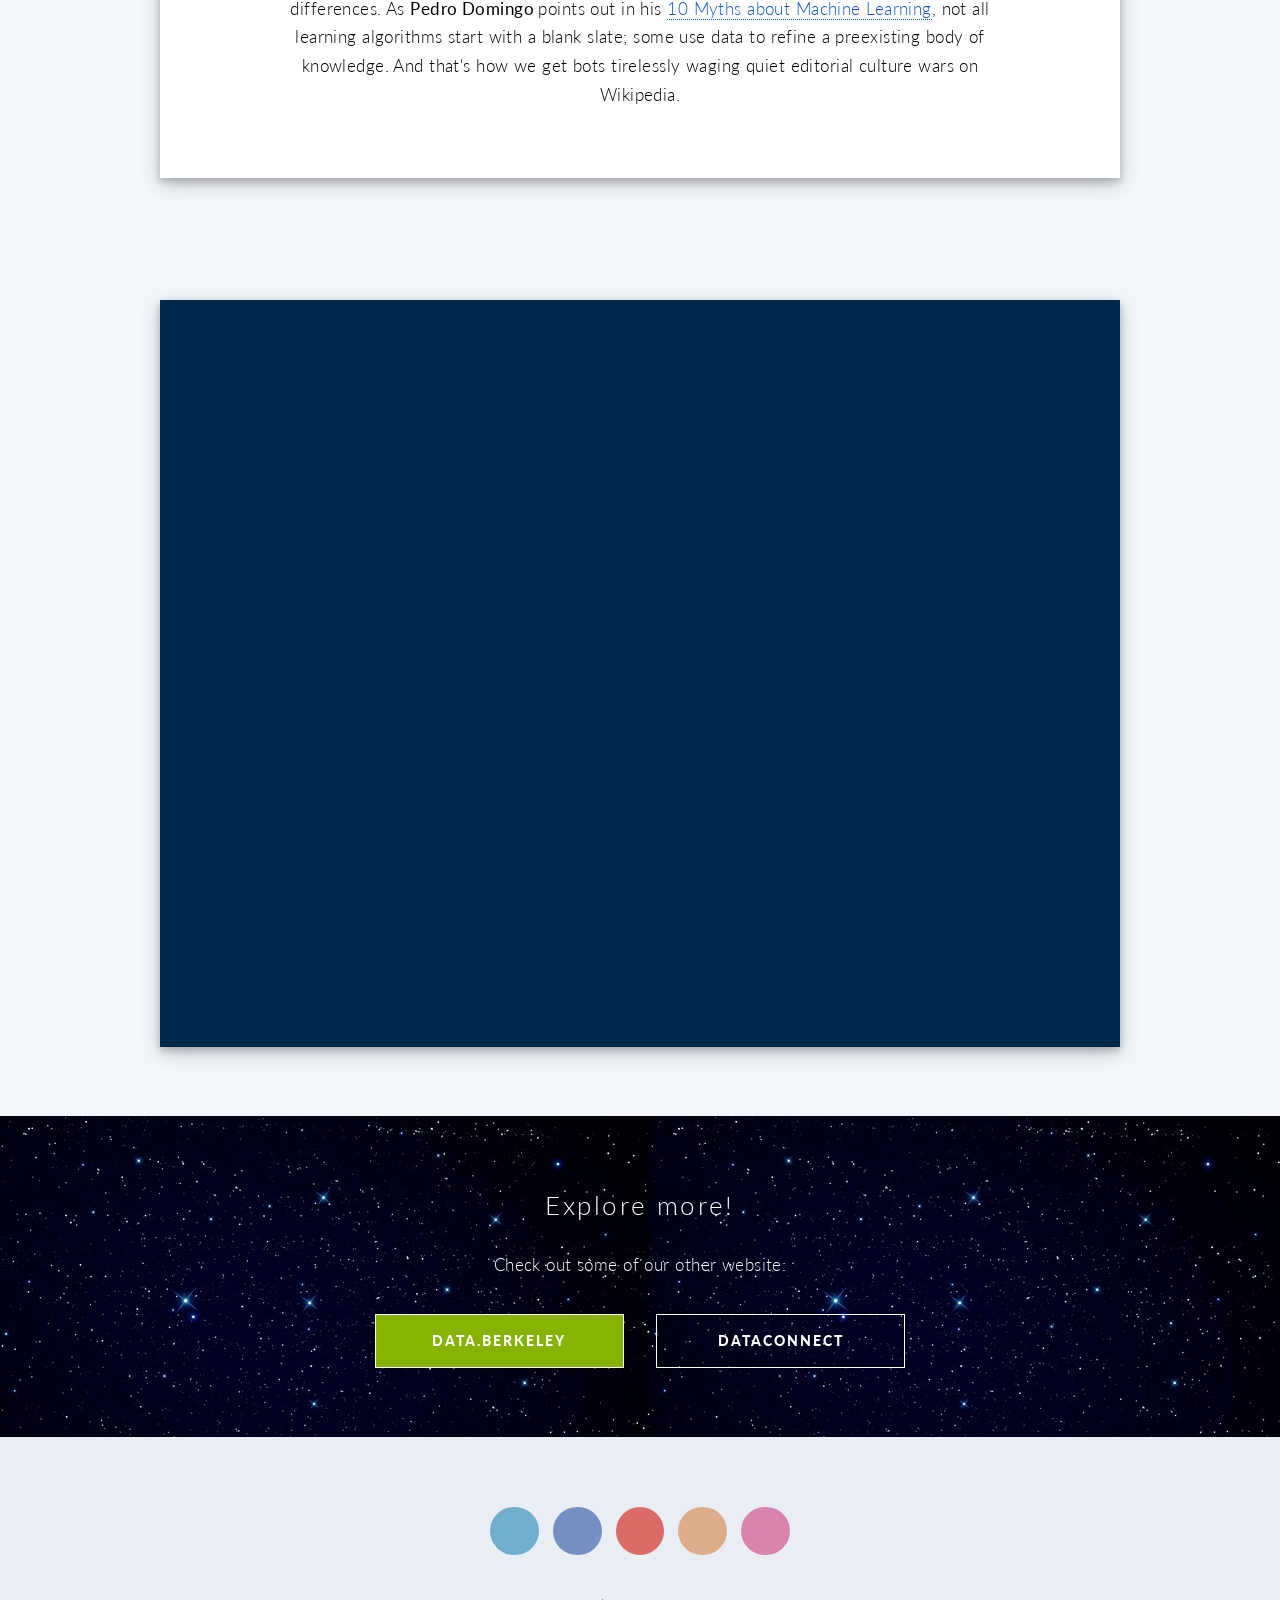
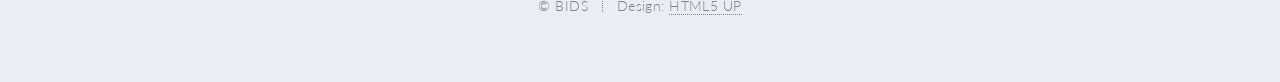
==== commit cf9a756d: "Quick link to the fall 2017 symposium page on BIDS" ====
--- a/index.html
+++ b/index.html
@@ -191,6 +191,17 @@
 							</header>
 
 							<div class=WordSection1>
+
+              <p class=MsoNormal><b>TextXD Fall 2017 Symposium</b></p>
+
+              <p class=MsoNormal><o:p>&nbsp;</o:p></p>
+
+              <p class=MsoNormal>TextXD's fall 2017 symposium will take place at BIDS on Thursday, November 30 and Friday, December 1. <a href="https://bids.berkeley.edu/events/textxd-conference">Find the schedule and more details here.</a> </p>
+
+              <p class=MsoNormal><o:p>&nbsp;</o:p></p>
+
+              <p class=MsoNormal><o:p>&nbsp;</o:p></p>
+
 							<p class=MsoNormal><b>David <span class=SpellE>Bamman</span> To Speak at EECS Colloquium<o:p></o:p></b></p>
 
 							<p class=MsoNormal>David <span class=SpellE>Bamman</span>, assistant professor
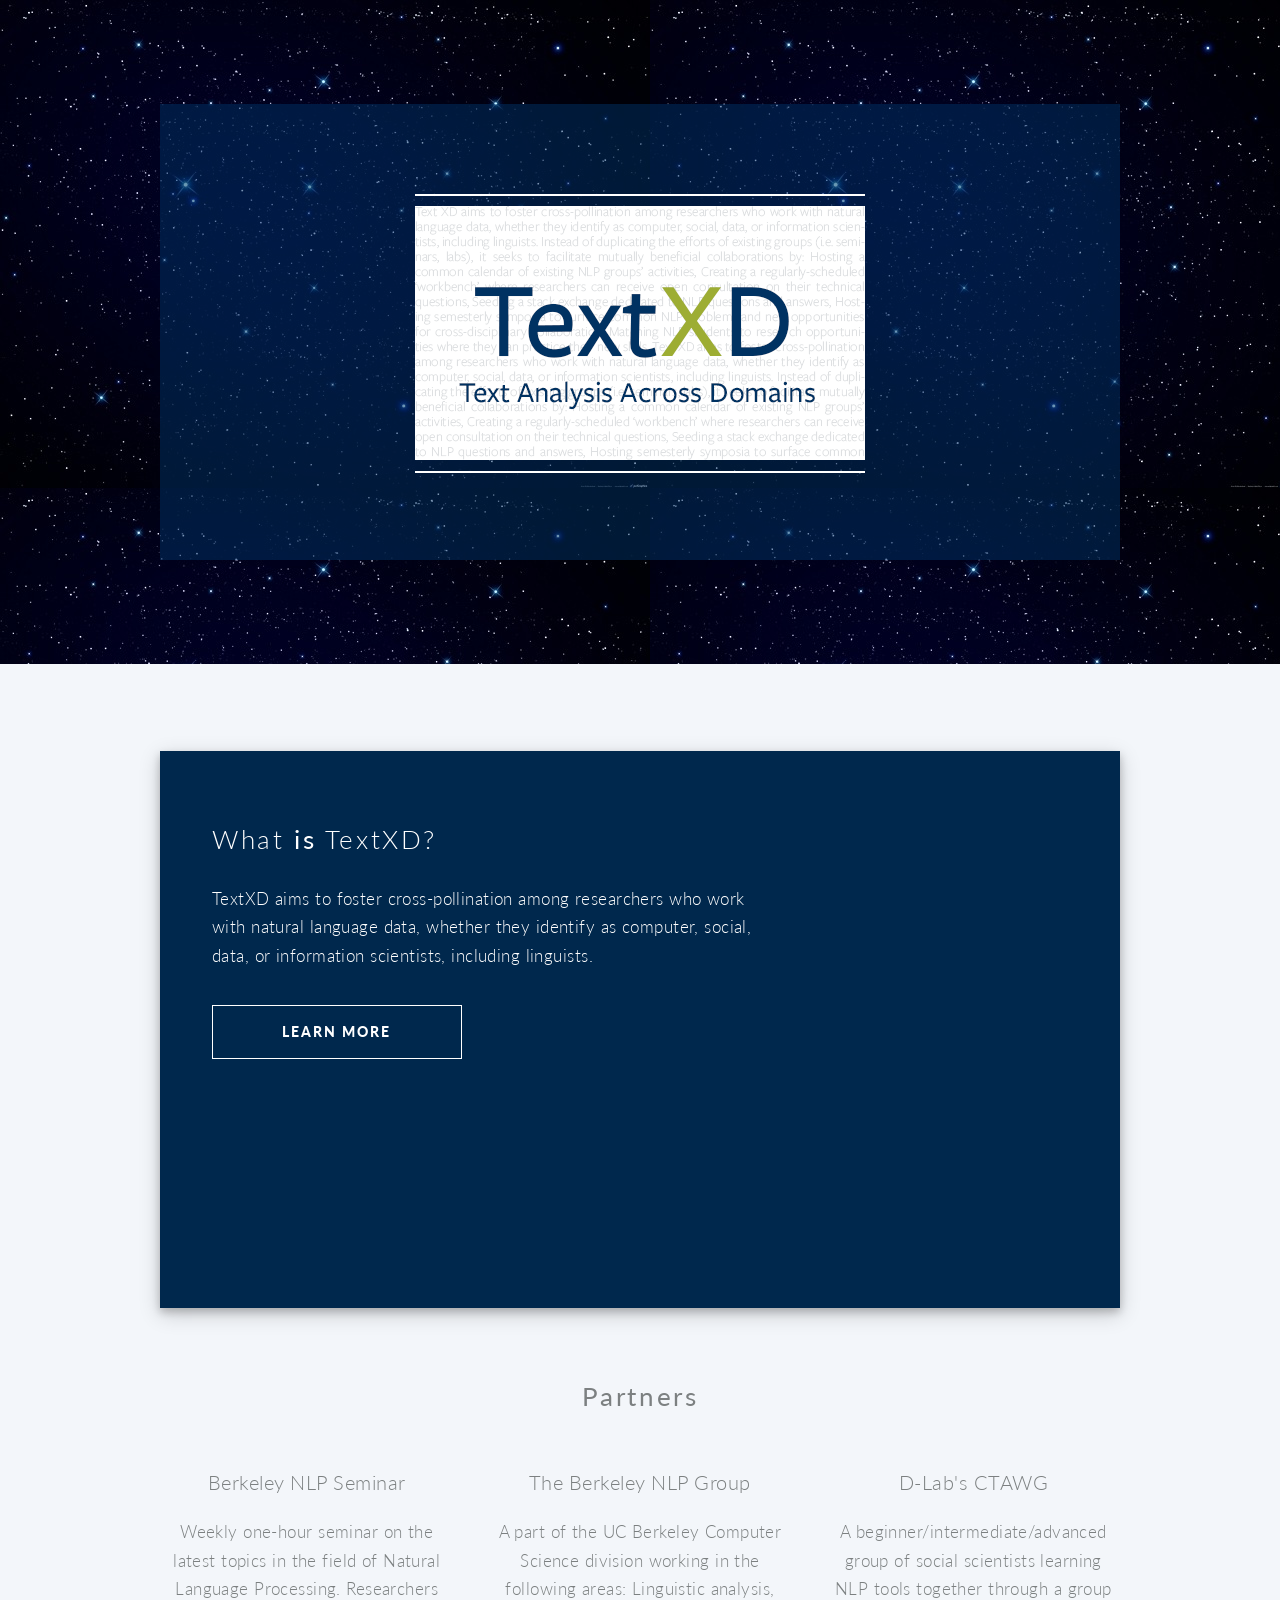
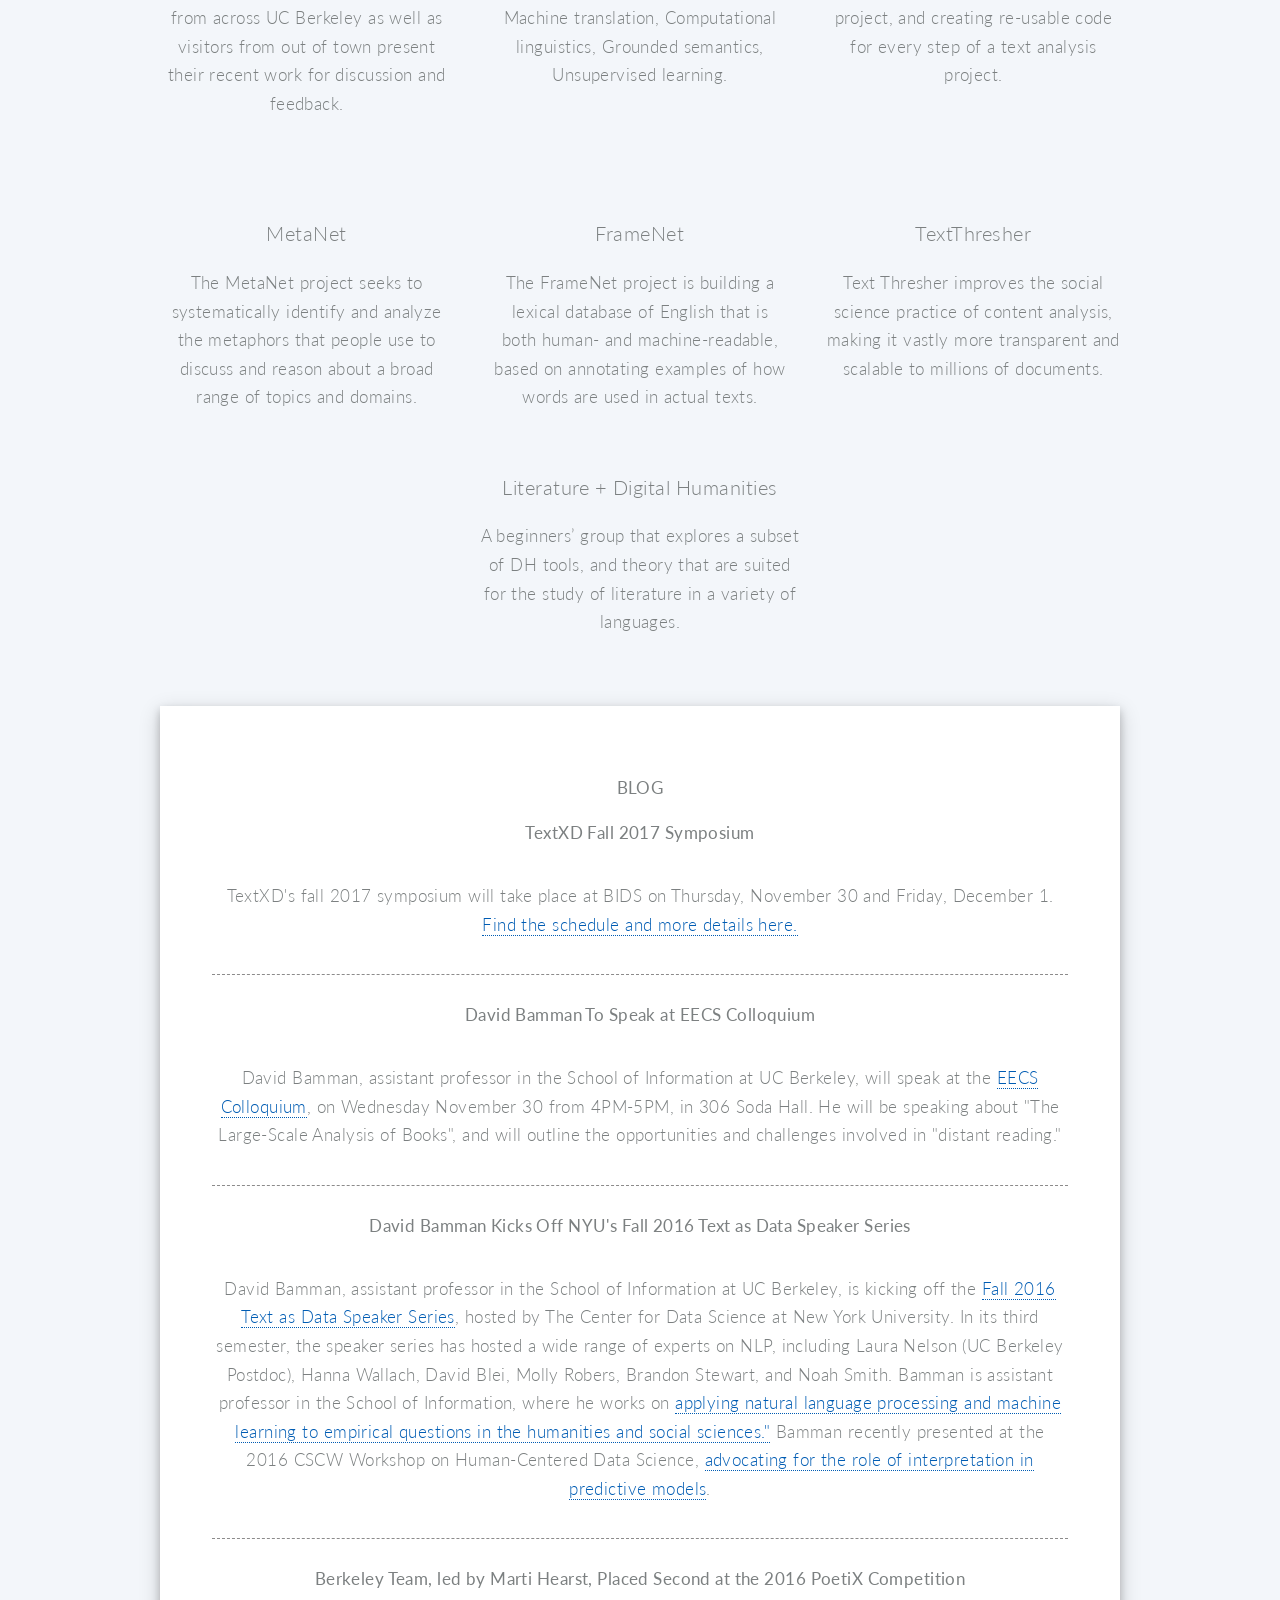
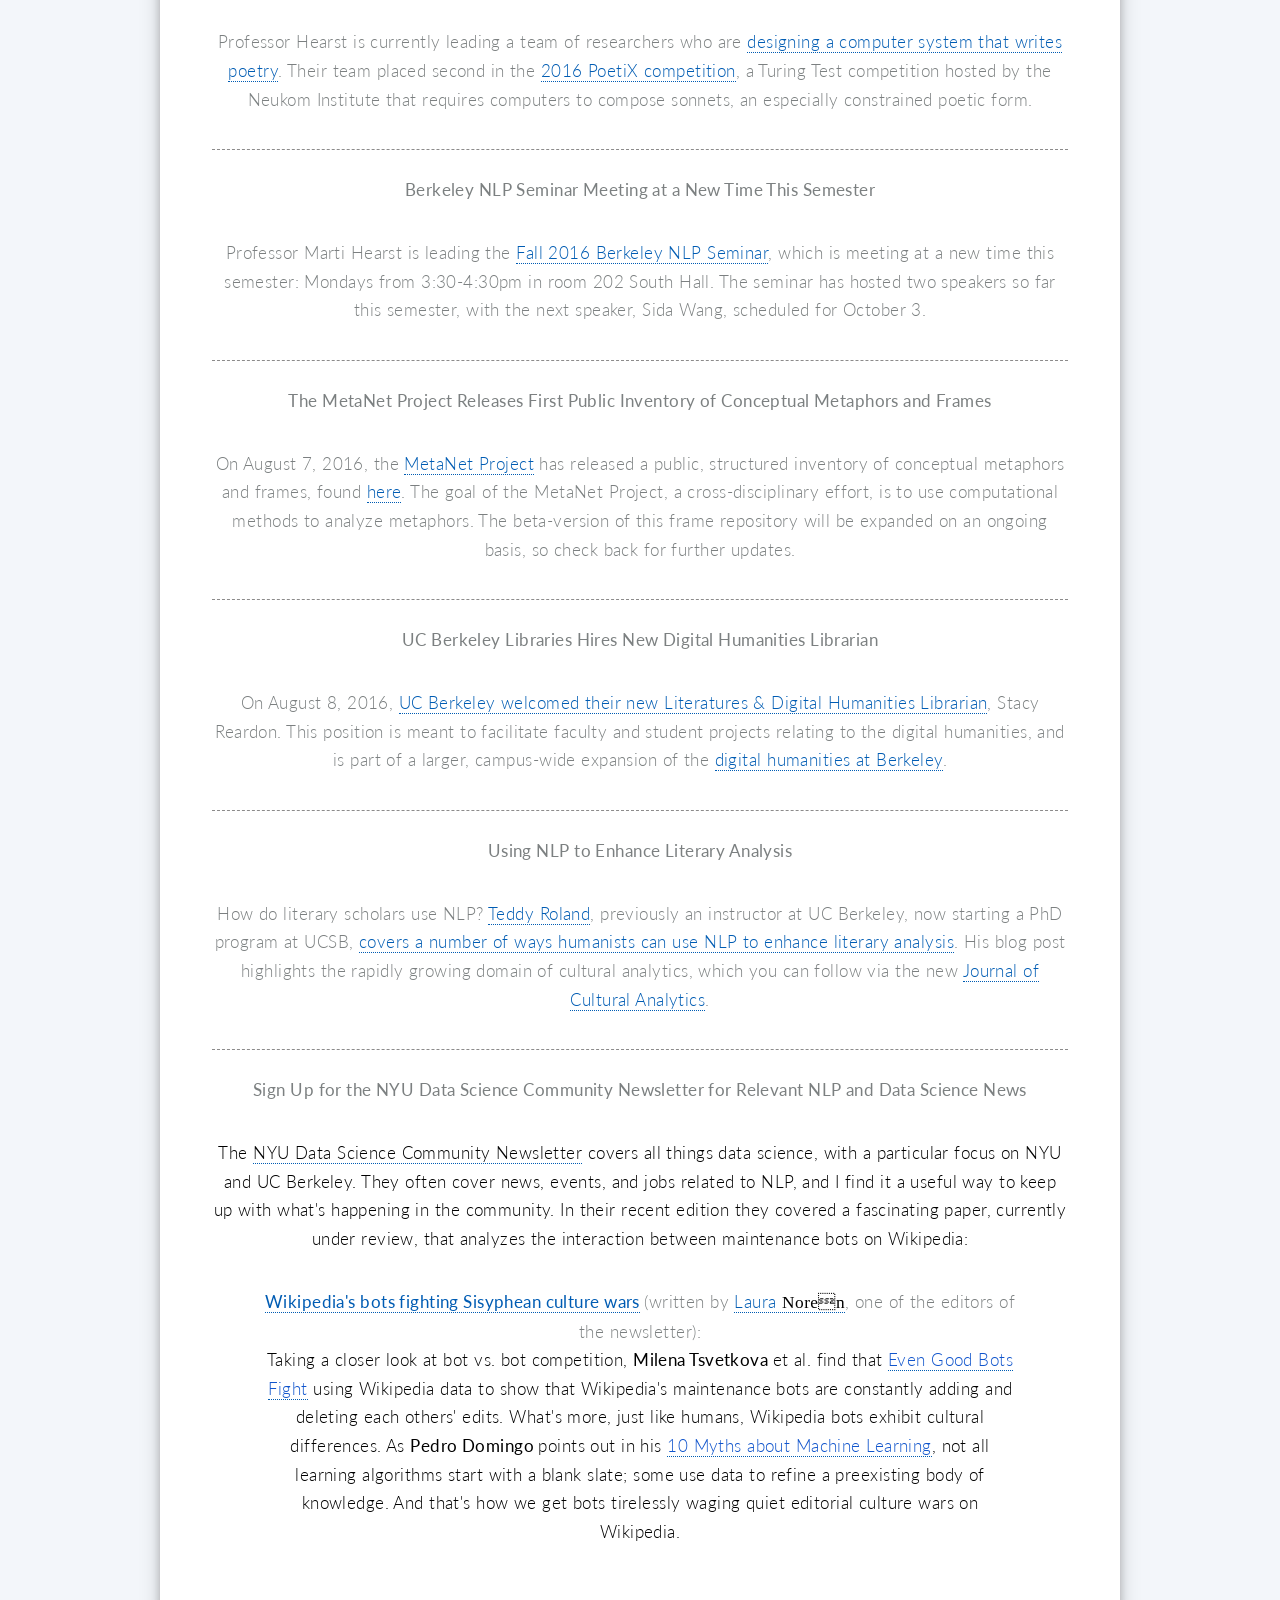
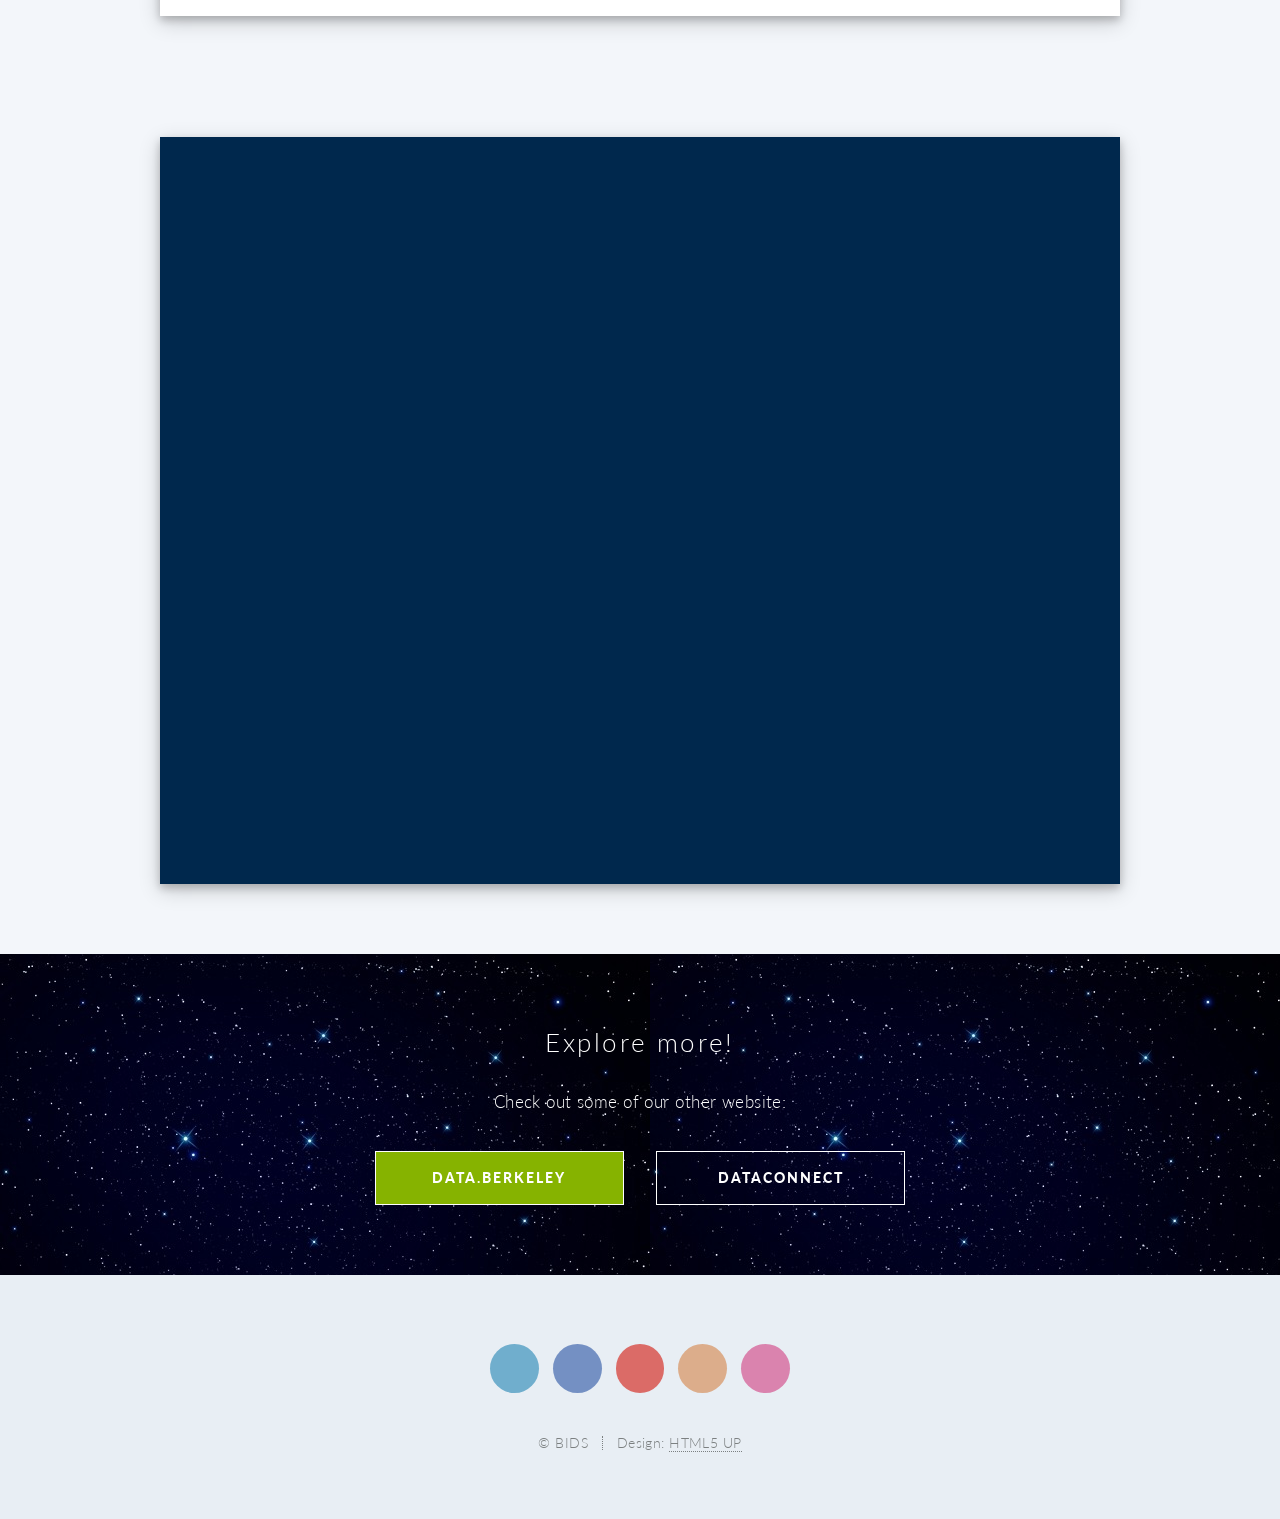
==== commit 23bb7ec8: "tweak formatting" ====
--- a/index.html
+++ b/index.html
@@ -194,13 +194,9 @@
 
               <p class=MsoNormal><b>TextXD Fall 2017 Symposium</b></p>
 
-              <p class=MsoNormal><o:p>&nbsp;</o:p></p>
-
               <p class=MsoNormal>TextXD's fall 2017 symposium will take place at BIDS on Thursday, November 30 and Friday, December 1. <a href="https://bids.berkeley.edu/events/textxd-conference">Find the schedule and more details here.</a> </p>
 
-              <p class=MsoNormal><o:p>&nbsp;</o:p></p>
-
-              <p class=MsoNormal><o:p>&nbsp;</o:p></p>
+							<hr style = "border-top: 1px dashed #8c8b8b;">
 
 							<p class=MsoNormal><b>David <span class=SpellE>Bamman</span> To Speak at EECS Colloquium<o:p></o:p></b></p>
 
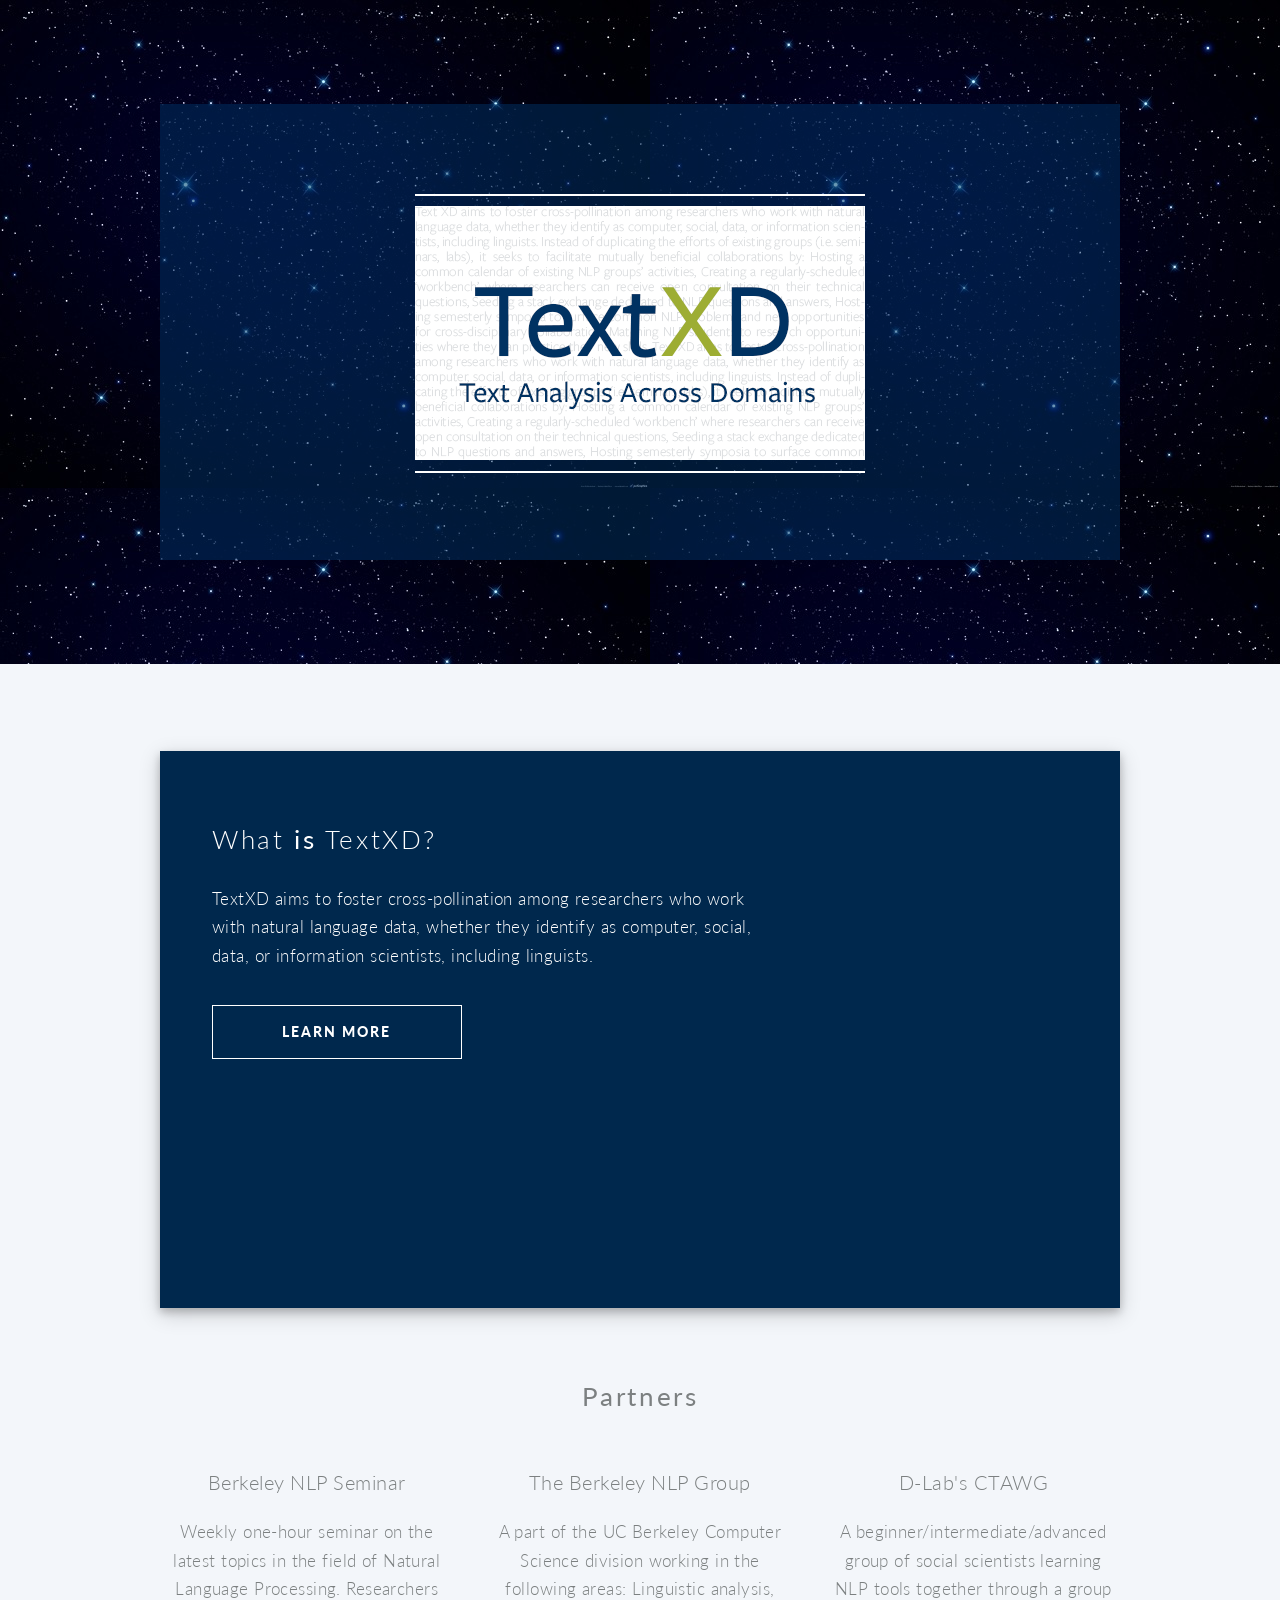
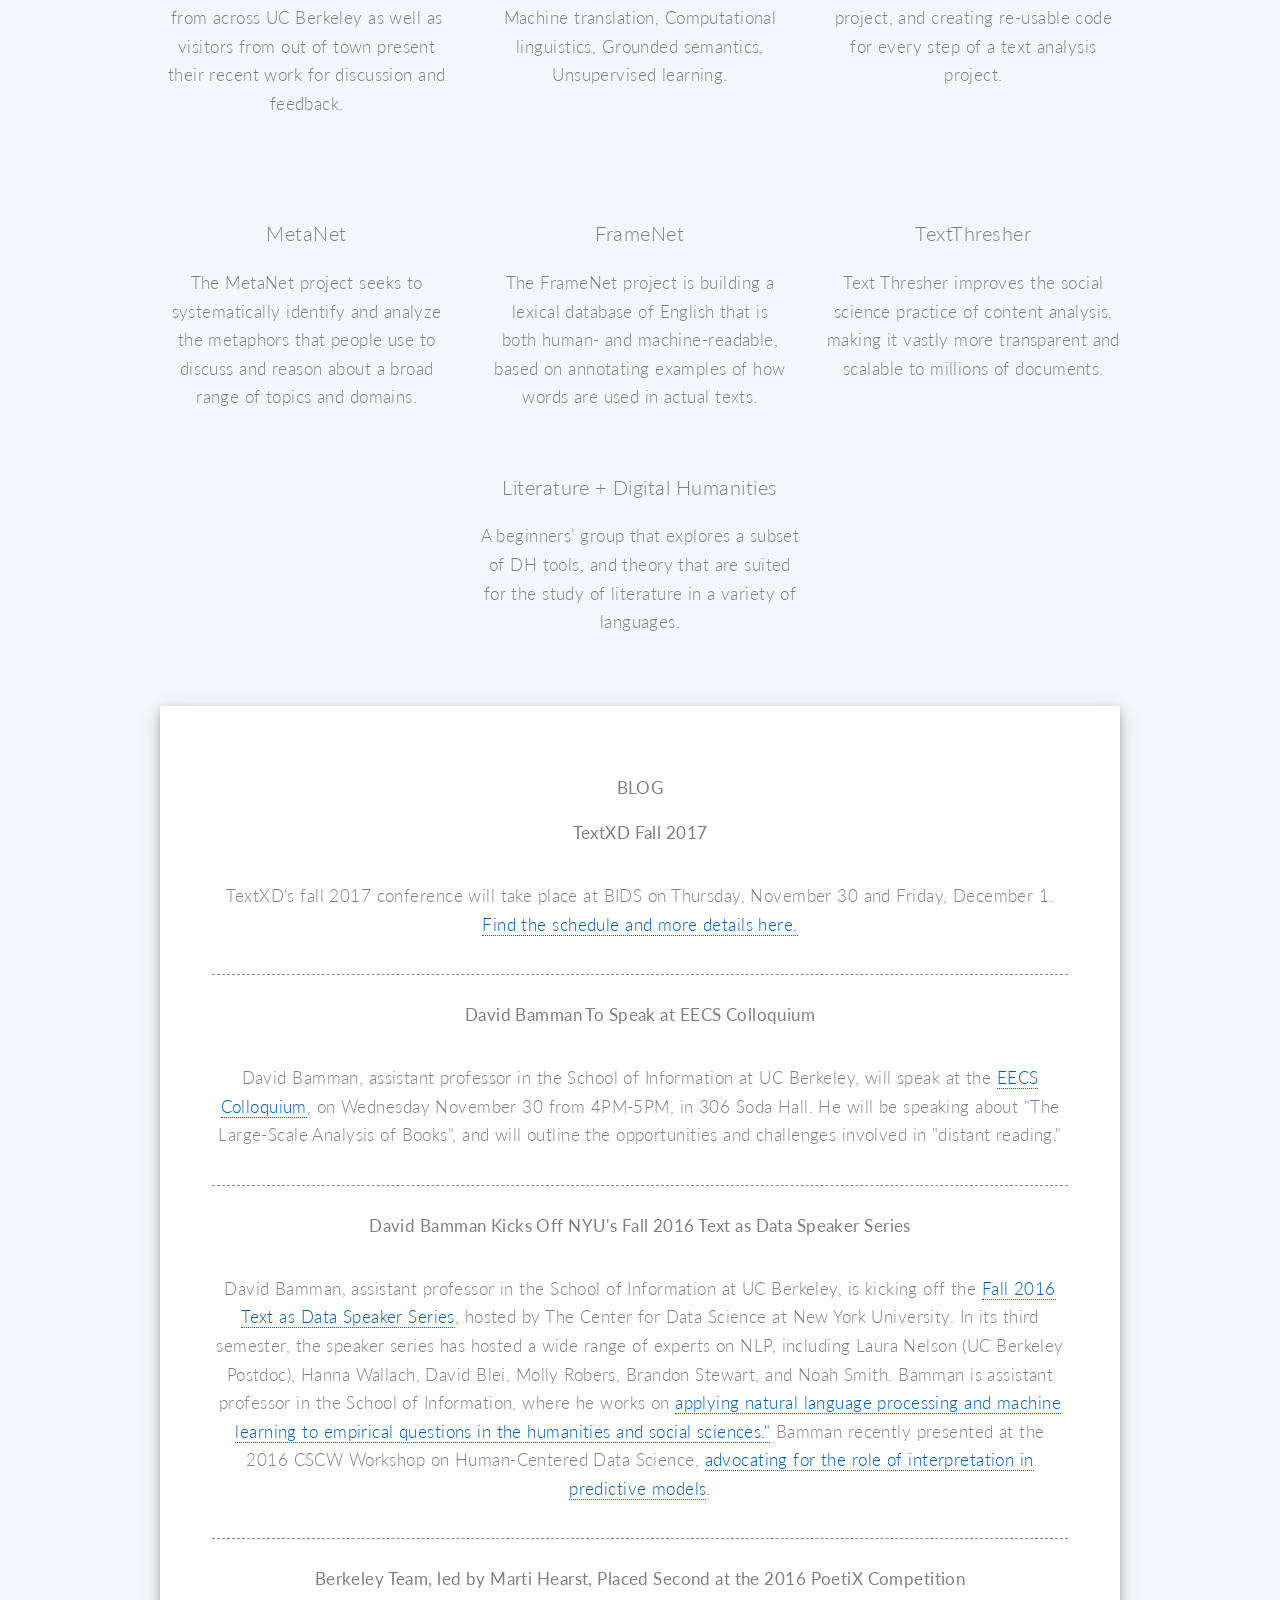
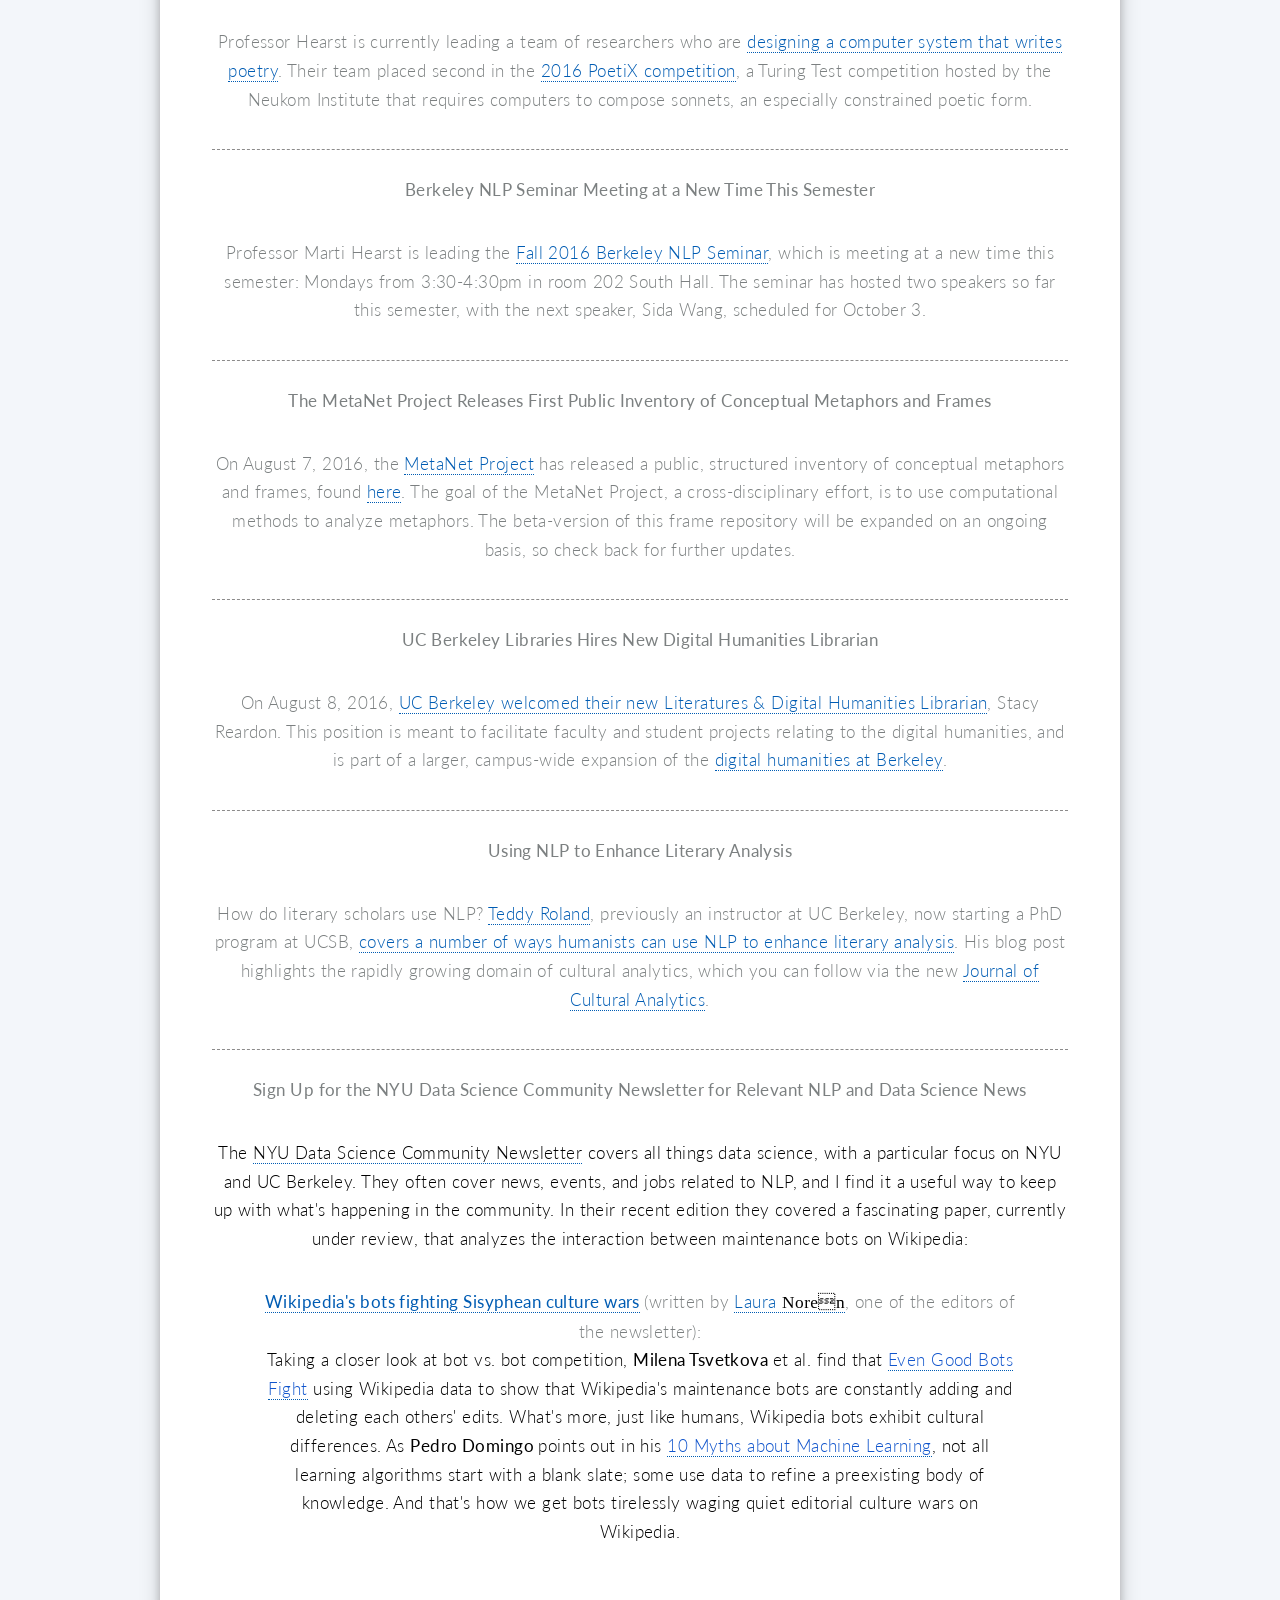
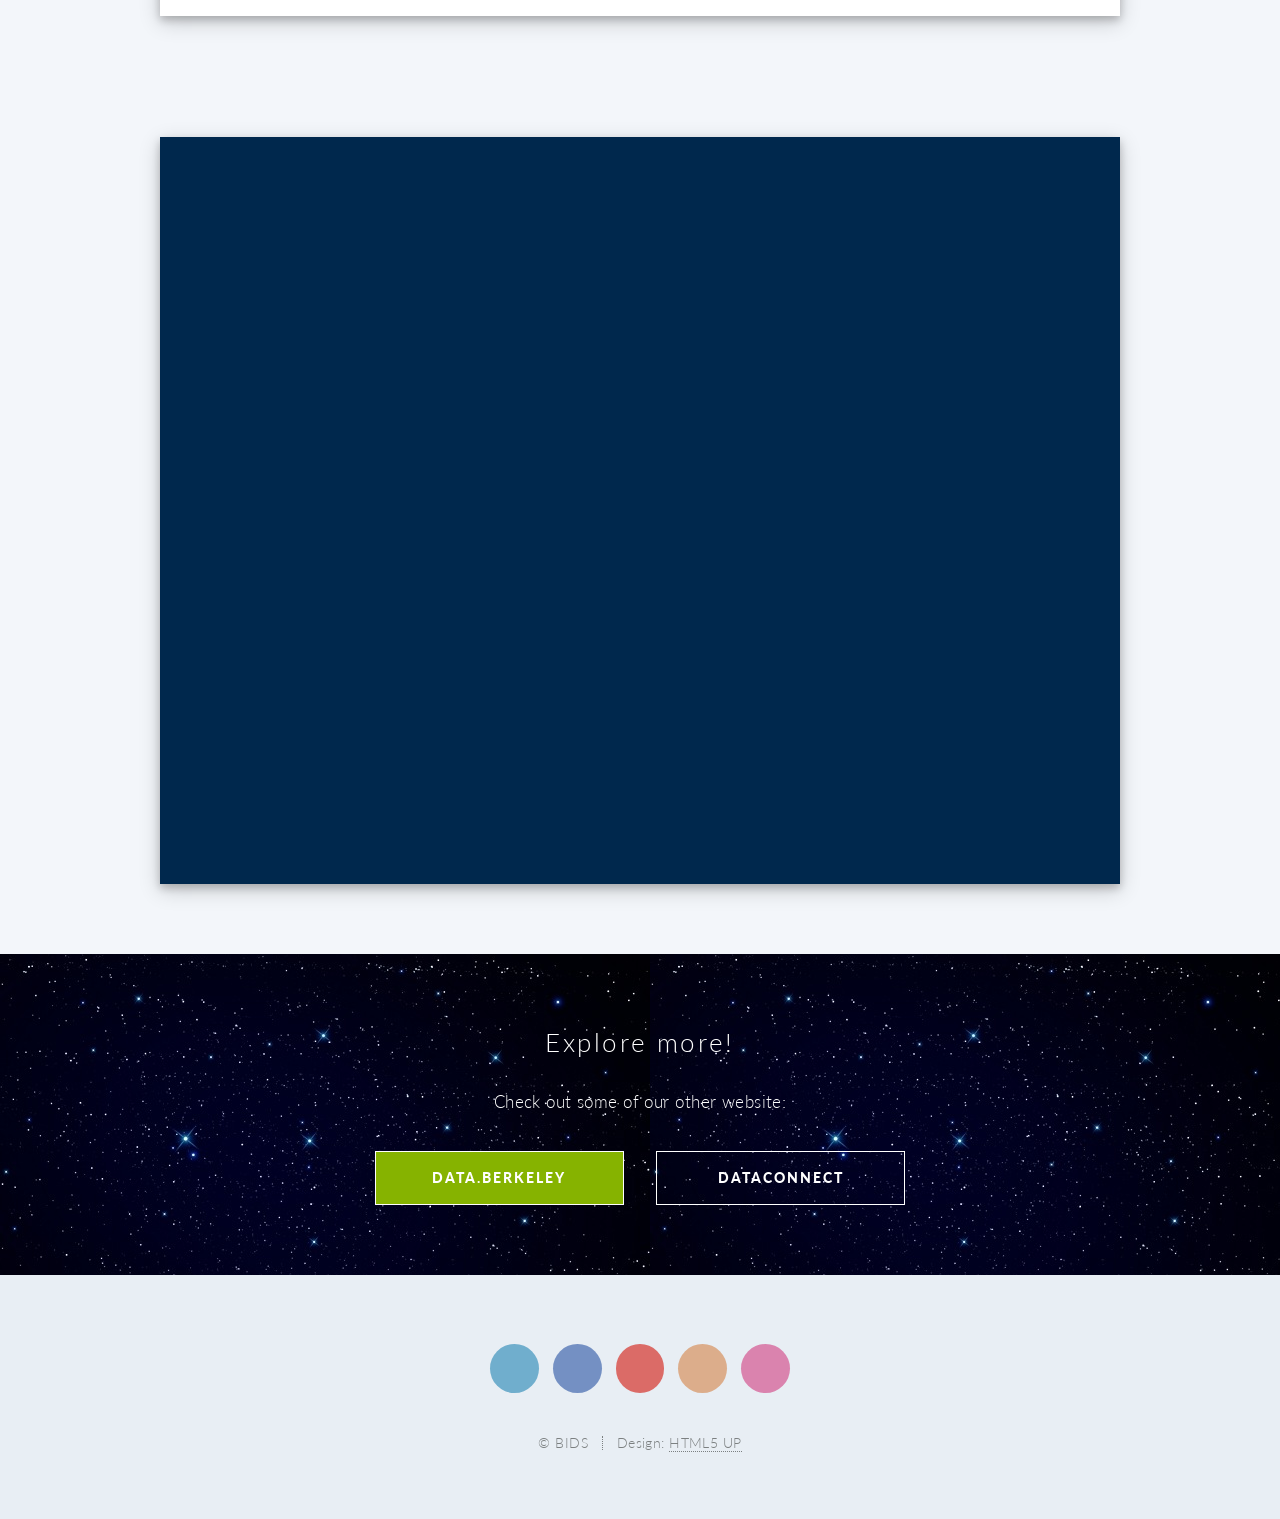
==== commit 0fdf1877: "symposium -> conferencd" ====
--- a/index.html
+++ b/index.html
@@ -192,9 +192,9 @@
 
 							<div class=WordSection1>
 
-              <p class=MsoNormal><b>TextXD Fall 2017 Symposium</b></p>
-
-              <p class=MsoNormal>TextXD's fall 2017 symposium will take place at BIDS on Thursday, November 30 and Friday, December 1. <a href="https://bids.berkeley.edu/events/textxd-conference">Find the schedule and more details here.</a> </p>
+              <p class=MsoNormal><b>TextXD Fall 2017</b></p>
+
+              <p class=MsoNormal>TextXD's fall 2017 conference  will take place at BIDS on Thursday, November 30 and Friday, December 1. <a href="https://bids.berkeley.edu/events/textxd-conference">Find the schedule and more details here.</a> </p>
 
 							<hr style = "border-top: 1px dashed #8c8b8b;">
 
